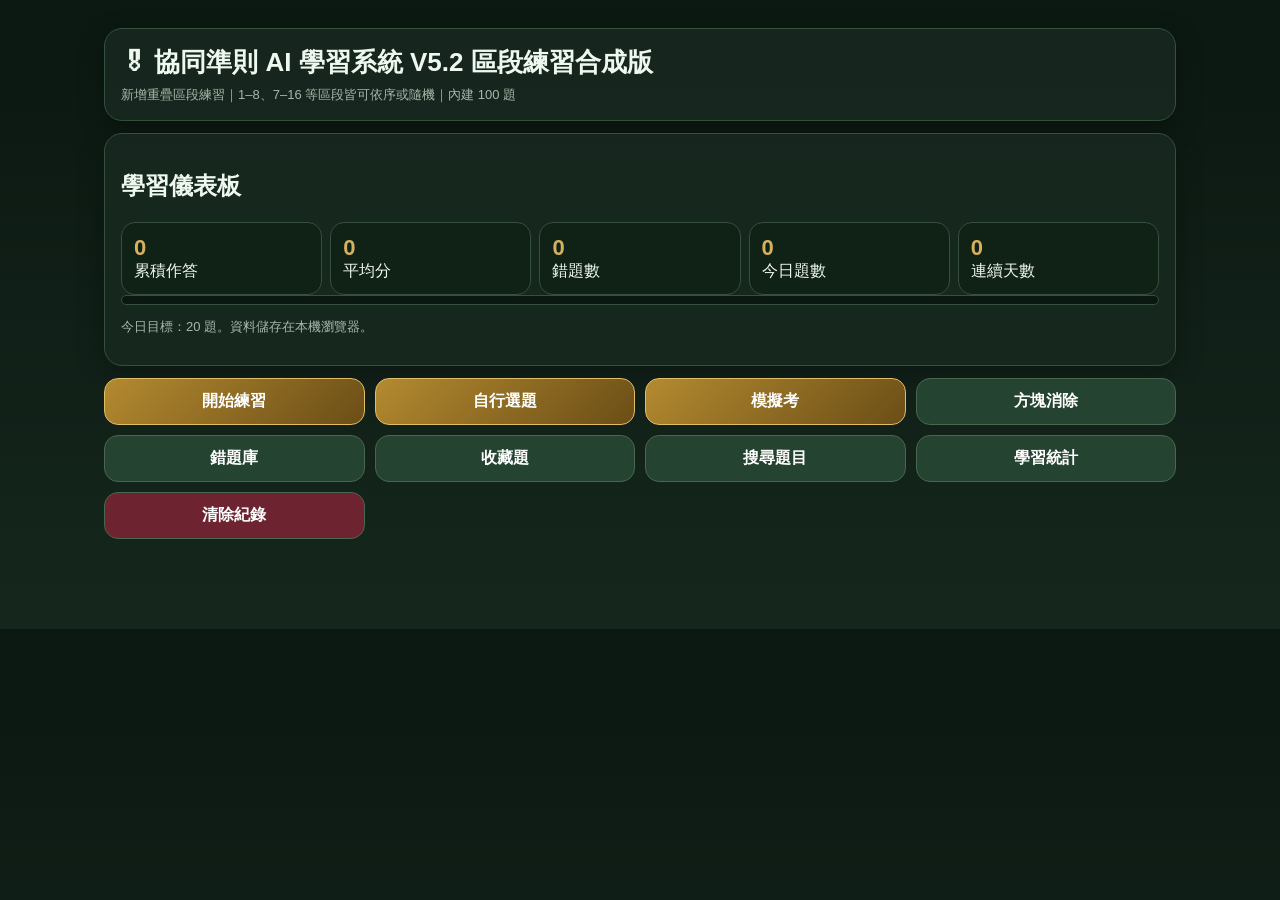
==== index.html @ fc4acc82 "Add files via upload" ====
<!doctype html>
<html lang="zh-Hant">
<head>
<meta charset="utf-8">
<meta name="viewport" content="width=device-width,initial-scale=1,viewport-fit=cover">
<meta name="theme-color" content="#17281f">
<link rel="manifest" href="manifest.json">
<title>協同準則 AI 學習系統 V5.2 區段練習合成版</title>
<style>
:root{--bg:#0f1b15;--card:#17281f;--text:#eef8ef;--muted:#a7b8aa;--gold:#d5b15f;--green:#4ade80;--red:#fb7185;--yellow:#fde68a;--blue:#93c5fd;--line:#35503d}
*{box-sizing:border-box}body{margin:0;font-family:-apple-system,BlinkMacSystemFont,"Microsoft JhengHei","Noto Sans TC",sans-serif;background:linear-gradient(180deg,#0b1711,#15271d);color:var(--text)}button,input,textarea{font:inherit}.wrap{max-width:1100px;margin:auto;padding:16px 14px 90px}.hero,.card{background:rgba(23,40,31,.94);border:1px solid var(--line);border-radius:18px;padding:16px;margin:12px 0;box-shadow:0 10px 28px #0004}h1{margin:0 0 6px;font-size:26px}.sub,.small{color:var(--muted);font-size:13px}.grid{display:grid;grid-template-columns:repeat(2,minmax(0,1fr));gap:10px}@media(min-width:760px){.grid{grid-template-columns:repeat(4,1fr)}}.btn{border:1px solid #49664e;background:#254331;color:#fff;border-radius:14px;padding:12px 10px;font-weight:700}.btn.primary{background:linear-gradient(135deg,#b48a30,#6b4e17);border-color:#e0bd67}.btn.danger{background:#6d2430}.btn.ghost{background:#13251b}.row{display:flex;gap:8px;flex-wrap:wrap;align-items:center}.pill{display:inline-flex;border:1px solid var(--line);border-radius:999px;padding:6px 10px;background:#102116;font-size:13px}textarea{width:100%;min-height:120px;border-radius:16px;border:1px solid #45634b;background:#0c1912;color:#fff;padding:12px;margin:10px 0}.qtitle{font-size:20px;line-height:1.55;font-weight:800}.answerBox,.diffBox{line-height:1.9;background:#0c1912;border:1px solid #304b36;border-radius:16px;padding:12px;white-space:pre-wrap;word-break:break-word}mark{border-radius:5px;padding:1px 2px;margin:0 1px}.ok{color:var(--green);background:#12331f}.miss{color:#553f00;background:#fff1a8}.extra{color:#10233f;background:#bfdbfe}.hidden{display:none!important}.stat{display:grid;grid-template-columns:repeat(2,1fr);gap:8px}@media(min-width:700px){.stat{grid-template-columns:repeat(5,1fr)}}.stat div{background:#102116;border:1px solid var(--line);border-radius:14px;padding:12px}.stat b{display:block;font-size:22px;color:var(--gold)}.listItem{border:1px solid var(--line);border-radius:14px;padding:12px;margin:8px 0;background:#102116}.practiceGroup{border:1px solid var(--line);border-radius:16px;padding:12px;margin:10px 0;background:#102116}.practiceGroup h3{margin:0 0 10px;color:var(--gold)}.rangeRow{display:grid;grid-template-columns:minmax(90px,1fr) 1fr 1fr;gap:8px;align-items:center;margin:7px 0}.rangeName{font-weight:800}.rangeBtn{padding:9px 7px}.practiceTop{display:flex;gap:8px;flex-wrap:wrap;margin-bottom:10px}@media(max-width:520px){.rangeRow{grid-template-columns:1fr 1fr}.rangeName{grid-column:1/-1}}.selectTools{position:sticky;top:0;z-index:5;background:#17281f;border:1px solid var(--line);border-radius:14px;padding:10px;margin-bottom:10px}.selectList{max-height:58vh;overflow:auto;padding-right:3px}.selectItem{display:flex;gap:10px;align-items:flex-start;border:1px solid var(--line);border-radius:12px;padding:10px;margin:7px 0;background:#102116}.selectItem input{width:21px;height:21px;margin-top:2px;flex:none}.selectItem label{line-height:1.45;flex:1}.subjectCount{color:var(--gold);font-weight:700}.progress{height:10px;background:#0b1711;border-radius:999px;overflow:hidden;border:1px solid var(--line)}.bar{height:100%;background:linear-gradient(90deg,#d5b15f,#4ade80);width:0%}.board{display:grid;grid-template-columns:repeat(8,1fr);gap:4px;max-width:420px;margin:12px auto;background:#07110c;padding:8px;border-radius:16px;border:1px solid var(--line)}.cell{aspect-ratio:1;border-radius:6px;background:#203629;border:1px solid #2d4a36}.cell.fill{background:linear-gradient(135deg,#d5b15f,#6fa66a)}.pieces{display:flex;gap:10px;justify-content:center;flex-wrap:wrap}.piece{border:2px solid var(--line);border-radius:14px;padding:8px;background:#102116}.piece.sel{border-color:#f3c866;box-shadow:0 0 0 3px #f3c86633}.mini{display:grid;gap:3px}.miniCell{width:18px;height:18px;border-radius:4px;background:#d5b15f}.miniEmpty{width:18px;height:18px}
</style>
</head>
<body>
<div class="wrap">
<div class="hero"><h1>🎖 協同準則 AI 學習系統 V5.2 區段練習合成版</h1><div class="sub">新增重疊區段練習｜1–8、7–16 等區段皆可依序或隨機｜內建 100 題</div></div>
<section id="home">
<div class="card"><h2>學習儀表板</h2><div class="stat" id="stats"></div><div class="progress"><div class="bar" id="todayBar"></div></div><p class="small">今日目標：20 題。資料儲存在本機瀏覽器。</p></div>
<div class="grid"><button class="btn primary" onclick="showPracticeMenu()">開始練習</button><button class="btn primary" onclick="showCustomSelect()">自行選題</button><button class="btn primary" onclick="showExamMenu()">模擬考</button><button class="btn" onclick="startGame()">方塊消除</button><button class="btn" onclick="showMistakes()">錯題庫</button><button class="btn" onclick="showFavorites()">收藏題</button><button class="btn" onclick="showSearch()">搜尋題目</button><button class="btn" onclick="showStatsPage()">學習統計</button><button class="btn danger" onclick="resetData()">清除紀錄</button></div>
</section>
<section id="menu" class="hidden card"></section>
<section id="quiz" class="hidden card"><div class="row"><span class="pill" id="modeLabel"></span><span class="pill" id="countLabel"></span><span class="pill" id="scoreLabel"></span></div><h2 class="qtitle" id="questionText"></h2><div class="small" id="sourceText"></div><textarea id="userAnswer" placeholder="請輸入答案，按提交批改。"></textarea><div class="row"><button class="btn primary" onclick="gradeCurrent()">提交批改</button><button class="btn" onclick="showAnswer()">顯示答案</button><button class="btn" onclick="toggleFav()">⭐ 收藏</button><button class="btn" onclick="prevQ()">上一題</button><button class="btn" onclick="nextQ()">下一題</button><button class="btn ghost" onclick="backHome()">回首頁</button></div><div id="gradeResult" class="card hidden"></div><h3>標準答案</h3><div id="answerText" class="answerBox hidden"></div></section>
<section id="reportSec" class="hidden card"></section><section id="listSec" class="hidden card"></section>
<section id="game" class="hidden card"><h2>🎮 方塊消除任務</h2><div class="row"><span class="pill">分數：<b id="gameScore">0</b></span><span class="pill">Combo：<b id="combo">0</b></span><span class="pill">剩餘方塊：<b id="pieceCount">0</b></span></div><div id="board" class="board"></div><h3>目前方塊</h3><div id="pieces" class="pieces"></div><div class="row"><button class="btn" onclick="gameNeedQuestion()">回答題目取得方塊</button><button class="btn ghost" onclick="backHome()">回首頁</button></div><div id="gameQuestion" class="card hidden"><h3 id="gq"></h3><textarea id="ga" placeholder="回答後依分數取得 1～3 個方塊"></textarea><button class="btn" onclick="refreshGameQuestion()">🔄 換題</button><button class="btn primary" onclick="submitGameAnswer()">提交取得方塊</button><div id="gr"></div></div></section>
</div>
<script>
const QUESTIONS = [{"id": 1, "cat": "陸綱", "num": 1, "q": "現代戰場用兵，應置重點於何處?", "a": "戰場用兵，應置重點於打擊敵指管系統，破壞聯合作戰關鍵結構，摧毀敵作戰重心，繼以殲滅敵人有生力量。", "src": "陸軍作戰要綱(115年)(115年)，第一篇第一章第101004條P 1-1-1"}, {"id": 2, "cat": "陸綱", "num": 2, "q": "戰爭型態發展為何?", "a": "戰爭已朝非接觸、非對稱、非線性型態發展，主要體現在 「多領域作戰」、「混合式作戰」等多樣化戰爭型態模式。", "src": "陸軍作戰要綱(115年)(115年)，第一篇第一章第101005條P 1-1-1"}, {"id": 3, "cat": "陸綱", "num": 3, "q": "聯合作戰之意義", "a": "統合運用兩個（含）以上不同軍種或不同領域之作戰單位陸上、水面（下）、空中、電磁、網路、太空等在明確的指揮管制關係下，執行共同任務，為達成同一作戰目的，所遂行之作戰，不論其階層與指揮關係如何，均謂之聯合作戰。", "src": "陸軍作戰要綱(115年)(115年)，第一篇第三章第103001條P 1-3-10"}, {"id": 4, "cat": "陸綱", "num": 4, "q": "兵種協同作戰成功基礎", "a": "統一指揮、充分協調與合作、即時有效指揮管制，為遂行協 同作戰成功的基礎與必備條件。", "src": "陸軍作戰要綱(115年)(115年)，第一篇第三章第103042條P 1-3-19"}, {"id": 5, "cat": "陸綱", "num": 5, "q": "勤務支援一般原則為何?", "a": "1、後勤為先。 2、先期整備。 3、運輸安全。 4、決心須以勤務能力為基礎。", "src": "陸軍作戰要綱(115年)(115年)，第一篇第四章第104004條P 1-4-20"}, {"id": 6, "cat": "陸綱", "num": 6, "q": "政治作戰特性為何?", "a": "1、以人為中心。 2、以智慧取勝。 3、無時空限制。 4、重視戰場經營。", "src": "陸軍作戰要綱(115年)(115年)，第一篇第六章第106002條P 1-6-44"}, {"id": 7, "cat": "陸綱", "num": 7, "q": "軍事動員區分為何?", "a": "1、軍隊動員。 2、軍需工業動員。", "src": "陸軍作戰要綱(115年)(115年)，第一篇第七章第107006條P 1-7-50"}, {"id": 8, "cat": "陸綱", "num": 8, "q": "計畫動員種類有哪些?", "a": "1、部隊動員。 2、輔助軍事勤務人力動員。", "src": "陸軍作戰要綱(115年)(115年)，第一篇第七章第107007條P 1-7-50"}, {"id": 9, "cat": "陸綱", "num": 9, "q": "防衛編組意義為何?", "a": "旨在因應防衛作戰需要，分別賦予作戰任務及責任地區，以 統合地區內各部隊戰力，達成作戰目的。", "src": "陸軍作戰要綱(115年)(115年)，第二篇第三章第203015條P 2-3-60"}, {"id": 10, "cat": "陸綱", "num": 10, "q": "指揮之意義為何?", "a": "依法授予某個人以掌握與運用軍隊之職責，該個人將其意志變成所屬部隊之行動。", "src": "陸軍作戰要綱(115年)，第二篇第四章第204001條P 2-4-63"}, {"id": 11, "cat": "陸綱", "num": 11, "q": "指揮關係之區分?", "a": "1、建制。 2、編配。 3、配屬。 4、作戰管制。", "src": "陸軍作戰要綱(115年)，第二篇第四章第204003條P 2-4-63"}, {"id": 12, "cat": "陸綱", "num": 12, "q": "指揮所之區分為?", "a": "1、主指揮所。 2、後方指揮所。 3、機動指揮所。 4、預備指揮所。", "src": "陸軍作戰要綱(115年)，第二篇第四章第204006條P 2-4-64"}, {"id": 13, "cat": "陸綱", "num": 13, "q": "指揮所位置選定考量因素為何?", "a": "1、便於指揮掌握，並適應戰況之推移。 2、與上下級及友軍連絡容易。 3、進出、變換容易，且有足夠之疏散空間。 4、有利於警戒、隱（掩）蔽、防空及化生放核防護措施。 5、各種通信、資訊設施建立容易。", "src": "陸軍作戰要綱(115年)，第二篇第四章第204007條P 2-4-64"}, {"id": 14, "cat": "陸綱", "num": 14, "q": "指揮掌握之必要手段?", "a": "1、命令。 2、通報。 3、報告。", "src": "陸軍作戰要綱(115年)，第二篇第四章第204009條P 2-4-65"}, {"id": 15, "cat": "陸綱", "num": 15, "q": "何謂決心?", "a": "乃由指揮官與參謀依狀況判斷而產生之結論，須由指揮官親自為之，為發展作戰構想之基礎，各級幹部應以堅強之意志貫徹。", "src": "陸軍作戰要綱(115年)，第二篇第四章第204020條P 2-4-67"}, {"id": 16, "cat": "陸綱", "num": 16, "q": "部隊掌握之基礎為何?", "a": "1、統一戰術思想。 2、示以明確作戰構想。 3、賦予明確任務與作戰企圖。 4、周密靈活通資連絡。 5、下級指揮官適切之獨斷專行。", "src": "陸軍作戰要綱(115年)，第二篇第四章第204028條P 2-4-69"}, {"id": 17, "cat": "陸綱", "num": 17, "q": "影響戰局之手段為何?", "a": "1、適時將火力重點指向所望地區。 2、適切使用預備隊。 3、彈性調整部署。 4、靈活轉移兵力，促進作戰進展。", "src": "陸軍作戰要綱(115年)，第二篇第四章第204036條P 2-4-70"}, {"id": 18, "cat": "陸綱", "num": 18, "q": "聯合作戰管制之範圍為何?", "a": "1、戰術行動。 2、火力運用。 3、後勤支援。 4、政治作戰。 5、其他足以危害安全之非軍事行動。", "src": "陸軍作戰要綱(115年)，第二篇第五章第205006條P 2-5-71"}, {"id": 19, "cat": "陸綱", "num": 19, "q": "聯合作戰管制方式為何?", "a": "1、計畫管制。 2、臨機管制。", "src": "陸軍作戰要綱(115年)，第二篇第五章第205008條P 2-5-72"}, {"id": 20, "cat": "陸綱", "num": 20, "q": "聯合作戰管制指導為何?", "a": "1、確保聯合作戰各部隊作戰計畫、戰術行動及火力運用等，在時空因素上能配合一致、不相牴觸。 2、明確律定部隊行動時間管制表，並督導確實 執行。 3、訂定適切之辨別、辨識規定及相互間之通報管道。 4、互派連絡官。", "src": "陸軍作戰要綱(115年)，第二篇第五章第205009條P 2-5-72"}, {"id": 21, "cat": "陸綱", "num": 21, "q": "空地作戰管制一般原則為何?", "a": "1、區分主從、分層負責。 2、周密協調、確實管制。", "src": "陸軍作戰要綱(115年)，第二篇第五章第205015條P 2-5-73"}, {"id": 22, "cat": "陸綱", "num": 22, "q": "何謂交戰規則?", "a": "交戰規則係於承平、作戰期間之法律規範，用以提供各級指揮官管理軍事行動上之運用，並藉各式任務使全體軍官、士、兵理解交戰規則概念，在共通性理解基礎上，擬定作戰計畫，執行軍事行動，俾確立部隊使用武力之合法性與正當性。", "src": "陸軍作戰要綱(115年)，第二篇第五章205004條P 2-5-71"}, {"id": 23, "cat": "陸綱", "num": 23, "q": "地面火力管制安全措施?", "a": "禁射線、火力支援協調線、自由射擊區、限制射擊線、火力協調區、禁射區、協調射擊線。", "src": "陸軍作戰要綱(115年)，第二篇第五章第205033條P 2-5-78"}, {"id": 24, "cat": "陸綱", "num": 24, "q": "地面作戰管制方式為何?", "a": "1、計畫管制。 2、臨機管制。 3、協調後管制。", "src": "陸軍作戰要綱(115年)，第二篇第五章第205031條P 2-5-78"}, {"id": 25, "cat": "陸綱", "num": 25, "q": "何謂臨機管制?", "a": "對新發現徵候，足以影響戰局或危害部隊安全者，應即修（增）訂計畫，並實施必要管制。", "src": "陸軍作戰要綱(115年)，第二篇第五章第205031條P 2-5-78"}, {"id": 26, "cat": "陸綱", "num": 26, "q": "何謂計畫管制", "a": "依據作戰計畫中各階段行動，對所管制部隊兵力之運用、時間因素配合及所望戰果，實施嚴密管制。", "src": "陸軍作戰要綱(115年)，第二篇第五章第205031條P 2-5-78"}, {"id": 27, "cat": "陸綱", "num": 27, "q": "空域管制安全措施為何?", "a": "1、限制射擊空域。 2、限航區。 3、空中安全走廊。", "src": "陸軍作戰要綱(115年)，第二篇第五章第205034條P 2-5-79"}, {"id": 28, "cat": "陸綱", "num": 28, "q": "掌握主動之具體作為為何?", "a": "1、迅確的情報。 2、適切的判斷。 3、優勢的作為。 4、全程作戰構想之儘早確立及謀略 5、欺敵之配合。", "src": "陸軍作戰要綱(115年)，第三篇第四章第304004條P 3-4-104"}, {"id": 29, "cat": "陸綱", "num": 29, "q": "逐次抵抗意義與目的為何?", "a": "逐次抵抗係沿敵軍進攻路線，利用充分之縱深地區、地形， 構成數帶陣地或據點，交互實施抵抗與轉進之作戰。其目的主在避免決戰，儘量保存戰力，以空間換取時間，消耗與遲滯敵軍，並藉連續不斷有限目標攻擊、伏擊與襲擊，予敵最大損害。", "src": "陸軍作戰要綱(115年)，第三篇第四章第304028條P 3-4-112"}, {"id": 30, "cat": "陸綱", "num": 30, "q": "逐次抵抗方式區分為何?", "a": "逐次抵抗方式區分數帶陣地逐次抵抗、大縱深多據點逐次抵抗等兩種。數帶陣地逐次抵抗又區分連續陣地、交替陣地逐次抵抗兩種。", "src": "陸軍作戰要綱(115年)，第三篇第四章第304028條P 3-4-112"}, {"id": 31, "cat": "陸綱", "num": 31, "q": "防衛作戰特性為何?", "a": "1、獨立性 2、被動性 3、總體性 4、後發性 5、遲滯性 6、不對稱性", "src": "陸軍作戰要綱(115年)，第四篇第一章第401003條P 4-1-126"}, {"id": 32, "cat": "陸綱", "num": 32, "q": "地面防衛作戰成功條件為何?", "a": "1、周密整備。 2、全民防衛。 3、戰力防護。 4、灘岸及要域火殲。 5、連續作戰。", "src": "陸軍作戰要綱(115年)，第四篇第一章第401008條P 4-1-128"}, {"id": 33, "cat": "陸綱", "num": 33, "q": "聯合國土防衛作戰基本概念為何?", "a": "1、獨立守備。 2、分區削弱。 3、灘岸及要域火殲。 4、縱深防禦。", "src": "陸軍作戰要綱(115年)，第四篇第六章第402002條P 4-2-130"}, {"id": 34, "cat": "陸綱", "num": 34, "q": "地面防衛作戰核心概念為何?", "a": "持久作戰。", "src": "陸軍作戰要綱(115年)，第四篇第六章第402002條P 4-2-130"}, {"id": 35, "cat": "陸綱", "num": 35, "q": "戰備整備之目的?", "a": "目的在堅實戰備，奠定防衛作戰成功之基礎，並能肆應不預期之狀況。", "src": "陸軍作戰要綱(115年)，第四篇第三章第403001條P 4-3-138"}, {"id": 36, "cat": "陸綱", "num": 36, "q": "防衛作戰計畫區分為何?", "a": "戰備整備計畫、應變制變計畫、動員計畫、應急（聯合）作戰計畫及全面（聯合）作戰計畫。", "src": "陸軍作戰要綱(115年)，第四篇第三章第403004條P 4-3-139"}, {"id": 37, "cat": "陸綱", "num": 37, "q": "作戰計畫之策訂考慮因素為何?", "a": "作戰計畫之策定係依據上一級任務及構想（指導）所策定， 應考慮任務、敵情、地形與天氣、我軍狀況及民情等因素。", "src": "陸軍作戰要綱(115年)，第四篇第三章第403006條P 4-3-140"}, {"id": 38, "cat": "陸綱", "num": 38, "q": "作戰計畫修訂時機為何?", "a": "1、依既定期程修訂。 2、作戰型態、戰術、戰法改變時。 3、軍隊組織編裝調整或武器裝備更新時。 4、敵情、地形、地物產生變化時。 5、計畫經演練發現缺失時。", "src": "陸軍作戰要綱(115年)，第四篇第三章第403009條P 4-3-140"}, {"id": 39, "cat": "陸綱", "num": 39, "q": "動員編實一般指導為何?", "a": "1、擬訂動員計畫，增強整體與持續戰力。 2、建立軍（民）專業技術人員名冊，因應未來作戰需求。 3、力求動員地與任務一致。 4、主動聯繫、確實核對，落實「編、管、訓、用」合一。 5、力求動員結合編制專長，以適材適用。", "src": "陸軍作戰要綱(115年)，第四篇第一章第403020條P 4-3-143"}, {"id": 40, "cat": "陸綱", "num": 40, "q": "留置作戰之目的為何?", "a": "其目的在牽制、分散與遲滯敵軍行動，癱瘓其指揮、交通與後勤體系，削弱士氣與作戰節奏，策應我主力逆襲與規復行動。", "src": "陸軍作戰要綱(115年)，第四篇第五章405019條P 4-5-194"}, {"id": 41, "cat": "指參", "num": 1, "q": "何謂指揮關係?", "a": "指揮官基於權責，對被指揮者所產生之責任關係，謂之指揮關係。", "src": "陸軍指揮參謀組織與作業教範、第一章第01015條、P1-6頁"}, {"id": 42, "cat": "指參", "num": 2, "q": "何謂支援關係?", "a": "支援關係明示支援與被支援部隊（單位）間之關係與責任。", "src": "陸軍指揮參謀組織與作業教範、第一章第01016條、P1-6頁"}, {"id": 43, "cat": "指參", "num": 3, "q": "簡報分類為何?", "a": "1、任務簡報（含反向簡報、確認簡報）。 2、戰場簡報(演習簡報)。 3、業務簡報(含資料簡報)。 4、參謀簡報。", "src": "陸軍指揮參謀組織與作業教範、第四章第04016條、P4-77頁"}, {"id": 44, "cat": "指參", "num": 4, "q": "戰場簡報（演習簡報）內容為何?", "a": "1、單位、級職、姓名。 2、方向、地形及位置介紹。 3、本單位任務及作戰構想。 4、敵、我軍作戰經過概要。 5、當前狀況及決心、處置。 6、建議事項。", "src": "陸軍指揮參謀組織與作業教範、第四章第 04018條、P4-79頁"}, {"id": 45, "cat": "指參", "num": 5, "q": "狀況判斷之意義與目的?", "a": "狀況判斷為合理之思維程序，乃針對當前狀況及可能發展，綜合考量各有關因素，作有系統之分析，其目的在選定最佳之行動方案", "src": "陸軍指揮參謀組織與作業教範、第五章第 05001條、P5-119頁"}, {"id": 46, "cat": "指參", "num": 6, "q": "持續判斷須包含事項為何？", "a": "1、事實。 2、假定事項。 3、我（友）軍狀況。 4、敵軍活動與能力。 5、民事考量事項。 6、結論與建議。", "src": "陸軍指揮參謀組織與作業教範、第五章第05007條、P5-120頁"}, {"id": 47, "cat": "指參", "num": 7, "q": "敵可能行動列舉時應包括哪些？", "a": "1、何時(開始行動時間)。 2、何地(採取行動之地區)。 3、何事(作戰或戰鬥方式與重點指向)。 4、如何(採取行動之兵力大小)。", "src": "陸軍指揮參謀組織與作業教範、第五章第05015條、P5-146頁"}, {"id": 48, "cat": "指參", "num": 8, "q": "各別命令、任務式命令為何？", "a": "1、各別命令，乃單獨指示下級執行某一行動之命令。 2、任務式命令，乃將所應完成之任務，單獨下達於受命者。", "src": "陸軍指揮參謀組織與作業教範、第六章第05051條、P5-246頁"}, {"id": 49, "cat": "指參", "num": 9, "q": "指參作業程序之階段劃分？", "a": "區分為「計畫作為」、「準備」與「執行」等三個階段。", "src": "陸軍指揮參謀組織與作業教範、第六章第06003條、P6-249頁"}, {"id": 50, "cat": "指參", "num": 10, "q": "指揮程序之內容?", "a": "1、任務分析及初步作戰概念。 2、參謀作業指導。 3、狀況判斷。 4、決心及作戰構想。 5、計畫與命令。 6、督導實施。", "src": "陸軍指揮參謀組織與作業教範、第六章第06009條、P6-255頁"}, {"id": 51, "cat": "指參", "num": 11, "q": "軍事決策程序之步驟為何？", "a": "1、受領任務。 2、任務分析。 3、研擬行動方案。 4、分析行動方案。 5、比較行動方案。 6、核准行動方案。 7、頒布計畫(命令)。", "src": "陸軍指揮參謀組織與作業教範、第六章第06023條、P6-265頁"}, {"id": 52, "cat": "指參", "num": 12, "q": "軍事決策程序之重要作為之機制？", "a": "1、召開作戰會議（簡報）。 2、指揮官對參謀實施作業指導。 3、下達預備命令。", "src": "陸軍指揮參謀組織與作業教範、第六章第06029條、P6-270頁"}, {"id": 53, "cat": "指參", "num": 13, "q": "預備命令(第一次)之內容應包括哪些事項?", "a": "1、當前狀況與任務。 2、作戰方式及作戰地區範圍。 3、初步時間管制。 4、部隊先期運動及偵搜指導。 5、重要作戰準備事項與要求標準。 6、其他重要準備事項。", "src": "陸軍指揮參謀組織與作業教範、第六章第06031條、P6-271頁"}, {"id": 54, "cat": "指參", "num": 14, "q": "指揮官初步參謀作業指導之內容為何?", "a": "1、任務說明。 2、初步指揮官作戰企圖與作戰概念宣達。 3、上級指揮官企圖之特別指示。 4、完成任務所應先期準備事項。 5、各參狀況判斷指導（含戰場情報準備作業）。 6、律定召開作戰會議之時間、地點。 7、其他事項。", "src": "陸軍指揮參謀組織與作業教範、第六章第 06032條、P6-272頁"}, {"id": 55, "cat": "指參", "num": 15, "q": "受領任務後之作業步驟？", "a": "1、將狀況與任務，通知各參謀與作業人員。 2、參謀持續資料蒐整。 3、參謀完成資訊更新。 4、指揮官行初步參謀作業指導。 5、研擬預備命令。", "src": "陸軍指揮參謀組織與作業教範、第六章第06034條、P6-274頁"}, {"id": 56, "cat": "指參", "num": 16, "q": "任務分析之意義為何?", "a": "「任務分析」乃指揮官藉參謀之協助，對上級賦予之任務，實施深入理解之過程。", "src": "陸軍指揮參謀組織與作業教範、第六章第06042條、P6-283頁"}, {"id": 57, "cat": "指參", "num": 17, "q": "任務分析後產生之作業成果主要包含哪些？", "a": "1、戰場情報準備作業成果。 2、各部隊之作戰能力與限制因素。 3、風險評估事項。 4、核定本部任務。 5、指揮官初步作戰企圖與參謀作業指導。 6、預備命令。 7、行動方案評估要項。", "src": "陸軍指揮參謀組織與作業教範、第六章第06043條、P6-283頁"}, {"id": 58, "cat": "指參", "num": 18, "q": "任務分析後之戰場情報準備作業成果為何?", "a": "1、修正後混合障礙透明圖（地形對敵我作戰行動影響分析表）。 2、天候對敵我作戰行動影響分析表。 3、敵可能行動圖解及戰術運用分析表 4、徵候圖解及徵候分析表。 5、情報判斷結論部分。", "src": "陸軍指揮參謀組織與作業教範、第六章第06043條、P6-283頁"}, {"id": 59, "cat": "指參", "num": 19, "q": "何謂特定行動？", "a": "由上級賦予、指派交由本單位執行之任務者，皆為「特定行動」。", "src": "陸軍指揮參謀組織與作業教範、第六章第06048條、P6-288頁"}, {"id": 60, "cat": "指參", "num": 20, "q": "何謂關鍵行動？", "a": "綜合分析特定行動與推斷行動之必然性、重要性、時序性與限制因素等後，即可歸納得出攸關本次作戰成敗之「關鍵行動」。", "src": "陸軍指揮參謀組織與作業教範、第六章第06048條、P6-289頁"}, {"id": 61, "cat": "指參", "num": 21, "q": "風險種類區分？", "a": "1、戰術風險。 2、意外風險。", "src": "陸軍指揮參謀組織與作業教範、第六章第06052條、P6-295頁"}, {"id": 62, "cat": "指參", "num": 22, "q": "指揮官重要情報需求中有關我軍及鄰接友軍狀況資訊稱為?", "a": "友(我)軍情報事項（FFIR） 。", "src": "陸軍指揮參謀組織與作業教範、第六章第06053條、P6-297頁"}, {"id": 63, "cat": "指參", "num": 23, "q": "保密事項、優先情報需求及友（我）軍情報事項通常敘述於計畫（命令）之何處？", "a": "作戰計畫（命令）第三段「執行」之「協調指示事項」 內。", "src": "陸軍指揮參謀組織與作業教範、第六章第06053條、P6-298頁"}, {"id": 64, "cat": "指參", "num": 24, "q": "實施任務分析簡報後指揮官需完成哪些事項，以利後續作業？", "a": "1、核准「本部任務」。 2、宣示其初步「指揮官作戰企圖」與研擬行動方案評估要項之指導。 3、宣達後續之「參謀作業指導」。", "src": "陸軍指揮參謀組織與作業教範、第六章第06057條、P6-301頁"}, {"id": 65, "cat": "指參", "num": 25, "q": "指揮官擬定作戰企圖內心思維為何?", "a": "1、上級指揮官作戰企圖。 2、本部行動與全般作戰關係。 3、為圓滿達成任務所應獲取之戰果。 4、多重目標與多重任務之主從。 5、為達成任務之必要手段。", "src": "陸軍指揮參謀組織與作業教範、第六章第06059條、P6-305頁"}, {"id": 66, "cat": "指參", "num": 26, "q": "行動方案應具備之特性為何？", "a": "1、一致性。 2、可行性。 3、可接受性。 4、獨特性。 5、完整性。", "src": "陸軍指揮參謀組織與作業教範、第六章第06065條、P6-318頁"}, {"id": 67, "cat": "指參", "num": 27, "q": "研擬行動方案之步驟為何？", "a": "1、分析敵、我相對戰力。 2、研擬各種行動方案選項。 3、初步規劃各行動方案所需兵力及部署。 4、研擬各行動方案作戰構想。 5、律定各行動方案任務編組。 6、完成各行動方案文字敘述及圖解。", "src": "陸軍指揮參謀組織與作業教範、第六章第06066條、P6-319頁"}, {"id": 68, "cat": "指參", "num": 28, "q": "分析行動方案之意義為何？", "a": "藉由「分析行動方案」可檢視出我軍至當行動與最佳兵力 編組，方能以最低損耗，獲致最大戰果，達成任務，並對爾後戰局開創有利態勢。", "src": "陸軍指揮參謀組織與作業教範、第六章第06078條、P6-339頁"}, {"id": 69, "cat": "指參", "num": 29, "q": "決心點為何？", "a": "係指在作戰任務執行中，需要下達處置作為有關之「重 大事件」與兵、火力調整或危機及契機其所在「地點」，亦係指揮官或參謀預期必須下達決心之時、空 （時機）點。", "src": "陸軍指揮參謀組織與作業教範、第六章第06086條、P6-345頁"}, {"id": 70, "cat": "指參", "num": 30, "q": "分析行動方案推演中，參謀必須針對每項敵可能行動列舉何事項?", "a": "1、重大事件 2、決心點", "src": "陸軍指揮參謀組織與作業教範、第六章第06086條、P6-346頁"}, {"id": 71, "cat": "指參", "num": 31, "q": "決心點可依據何預判?", "a": "可依據作戰「經驗」與「效程」先行預判，然後再於推演時驗證，以判定下達決心之時間與地點。", "src": "陸軍指揮參謀組織與作業教範、第六章第06086條、P6-346頁"}, {"id": 72, "cat": "指參", "num": 32, "q": "評估要項為何？", "a": "係指在推演過程中，用以衡量行動方案作戰效能之項目，而該等要項將可能影響敵、我雙方作戰成敗之關鍵。", "src": "陸軍指揮參謀組織與作業教範、第六章第06087條、P6-346頁"}, {"id": 73, "cat": "指參", "num": 33, "q": "分析行動方案推演模式為何?", "a": "1、帶狀法。 2、區塊法。 3、條狀法。", "src": "陸軍指揮參謀組織與作業教範、第六章第06088條、P6-347頁"}, {"id": 74, "cat": "指參", "num": 34, "q": "分析行動方案推演之過程運作為何?", "a": "乃遵循「行動」－「反應」－「反制」之循環而運作。", "src": "陸軍指揮參謀組織與作業教範、第六章第06091條、P6-356頁"}, {"id": 75, "cat": "指參", "num": 35, "q": "分析行動方案推演成果為何?", "a": "1、決心支援圖解 2、協同計畫管制表 3、決心支援表", "src": "陸軍指揮參謀組織與作業教範、第六章第06092條、P6-361頁"}, {"id": 76, "cat": "指參", "num": 36, "q": "決心簡報時使用何向指揮官實施簡報?", "a": "1、決心支援圖解（含決心支援表） 2、協同計畫管制表 3、行動方案比較表", "src": "陸軍指揮參謀組織與作業教範、第六章第06105條、P6-374頁"}, {"id": 77, "cat": "指參", "num": 37, "q": "預演的形式概分為何?", "a": "1、全裝預演。 2、減裝預演。 3、沙盤推演。 4、圖上推演。 5、無線電預演。 6、電腦兵棋推演。", "src": "陸軍指揮參謀組織與作業教範、第六章第06137條、P6-397頁"}, {"id": 78, "cat": "指參", "num": 38, "q": "督導實施之目的為何？", "a": "準備階段督導之目的在確保下級貫徹指揮官意志，促進所屬相互合作，並瞭解其工作進度，同時就所見單位現況與問題，適時建議指揮官調整必要之資源，並在執行階段前隨時掌握狀況變化。", "src": "陸軍指揮參謀組織與作業教範、第六章第06150條、P6-402頁"}, {"id": 79, "cat": "指參", "num": 39, "q": "快速決策與同步程序（RDSP）作業步驟為何？", "a": "1、瞭解當前狀況與預期之差異。 2、決定採取何種決心類型與行動。 3、修訂行動方案。 4、確認行動方案與下達作戰指導。 5、頒布作戰命令。", "src": "陸軍指揮參謀組織與作業教範、第六章第06164條、P6-409頁"}, {"id": 80, "cat": "指參", "num": 40, "q": "時間受限下指參作業程序節省時間之具體作為？", "a": "1、以既有計畫為基礎。 2、增加指揮官親自參與程度。 3、指揮官下達更明確之參謀作業指導。 4、指揮官限制行動方案數量與兵棋推演次數。 5、強化同步計畫作為。 6、善用參謀作業指導。", "src": "陸軍指揮參謀組織與作業教範、第六章第06176條、P6-421頁"}, {"id": 81, "cat": "情報", "num": 1, "q": "戰場情報準備作業程序為何？", "a": "1、界定戰場空間。 2、分析作戰地區。 3、評估敵軍威脅。 4、研判敵可能行動。", "src": "陸軍戰場情報準備作業教範、01012條、P1-8頁"}, {"id": 82, "cat": "情報", "num": 2, "q": "何謂「作戰地區」？", "a": "作戰地區乃是使部隊在一個被指定範圍內，遂行上級所分 配之作戰行動；作戰地區幅員大小，須在上級指定區域範圍內，部隊指揮官依據所賦予之權責，指揮所屬部隊（含配屬及作戰管制），統一運用整合戰力，對抗敵軍，爭取勝利，達成任務。", "src": "陸軍戰場情報準備作業教範、02009條、P2-36頁"}, {"id": 83, "cat": "情報", "num": 3, "q": "何謂「利害地區」？", "a": "利害地區乃基於敵情偵蒐與情報預警，其範圍包括作戰地 區與其鄰接地區，並延伸至敵我兵（火）力可涵蓋之區域。", "src": "陸軍戰場情報準備作業教範、02011條、P2-40頁"}, {"id": 84, "cat": "情報", "num": 4, "q": "地形分析中，地形五大要素為何?", "a": "障礙、接近路線、觀測與射界、隱蔽與掩蔽、地形要點。", "src": "陸軍戰場情報準備作業教範、03010條、P3-60頁"}, {"id": 85, "cat": "情報", "num": 5, "q": "何謂障礙？", "a": "障礙乃指地面任何天然或人為之地形、地物，足以妨礙觀測、射擊、部隊運動者均屬之。", "src": "陸軍戰場情報準備作業教範、03012條、P3-61頁"}, {"id": 86, "cat": "情報", "num": 6, "q": "何謂地形要點？", "a": "地形要點即任一地點或地區其攻占或固守，對敵我雙方任一方，具有顯著利益者。地形要點對於任務的完成具有決定性的影響則稱之為關鍵地形。", "src": "陸軍戰場情報準備作業教範、03021條、P3-72頁"}, {"id": 87, "cat": "情報", "num": 7, "q": "何謂接近路線？", "a": "供某一適當大小與類型之部隊，以通達地形要點或目標之適切而便利的運動空間，稱為接近路線。", "src": "陸軍戰場情報準備作業教範、03014條、P3-66頁"}, {"id": 88, "cat": "情報", "num": 8, "q": "依何步驟分析接近路線？", "a": "1、組合各機動走廊為接近路線。 2、標繪接近路線。 3、評估接近路線。 4、賦予各接近路線編號。", "src": "陸軍戰場情報準備作業教範、03014條、P3-66頁"}, {"id": 89, "cat": "情報", "num": 9, "q": "何謂高價值目標？", "a": "高價值目標係指敵軍指揮官為達成任務所需之主要作戰部隊（單位）。", "src": "陸軍戰場情報準備作業教範、04016條、P4-102頁"}, {"id": 90, "cat": "情報", "num": 10, "q": "何謂高效益目標？", "a": "係我軍達成任務，應摧毀之主要戰力，敵軍失去此一目標後，可有利我軍任務之達成。", "src": "陸軍戰場情報準備作業教範、04018條、P4-104頁"}, {"id": 91, "cat": "聯兵營", "num": 1, "q": "聯合兵種營攻擊正面為何", "a": "營之攻擊正面主依第一線展開之連級部隊數量、偵蒐距離及支援火力所涵蓋的範圍來決定，通常概約為２,０００～６,０００公尺。", "src": "聯合兵種營作戰教範第三章第03017條P3-227"}, {"id": 92, "cat": "聯兵營", "num": 2, "q": "聯合兵種營防禦正面及縱深為何?", "a": "營防禦正面通常為２,０００～４,０００公尺，縱深為２,０００～３,０００公尺。", "src": "聯合兵種營作戰教範第三章第03116條P3-303"}, {"id": 93, "cat": "聯兵營", "num": 3, "q": "攻擊中 足以左右戰局之手段為何?", "a": "1、適時有效集中火力。 2、即時投入預備隊。 3、親臨第一線領導攻擊。", "src": "聯合兵種營作戰教範第三章第03030條P3-237~238"}, {"id": 94, "cat": "聯兵營", "num": 4, "q": "突穿攻擊區分那些階段?", "a": "1、造成突破口。 2、擴大突破口。 3、奪取最後目標。", "src": "聯合兵種營作戰教範第三章第03037條P3-240"}, {"id": 95, "cat": "聯兵營", "num": 5, "q": "包圍攻擊區分那些階段?", "a": "1、完成包圍圈。 2、壓縮包圍圈。 3、分割擊滅。", "src": "聯合兵種營作戰教範第三章第03042條P3-244~245"}, {"id": 96, "cat": "聯兵營", "num": 6, "q": "追擊階段區分為何?", "a": "1、戰場追擊。 2、縱隊追擊。", "src": "聯合兵種營作戰教範第三章第03053條P3-252"}, {"id": 97, "cat": "聯兵營", "num": 7, "q": "防禦意義與目的為何?", "a": "防禦係藉兵、火力與地形等之利用，拒止、消耗及摧破敵之攻擊，確保防禦地區、爭取時間或待增援部隊到達，以利全般與爾後之作戰。", "src": "聯合兵種營作戰教範第三章第03079條P3-272~273"}, {"id": 98, "cat": "聯兵營", "num": 8, "q": "防禦一般要領為何?", "a": "1、善用地形。 2、爭取主動。 3、形成重點。 4、縱深配置。 5、火力殲敵。", "src": "聯合兵種營作戰教範第三章第03083條P3-274~275"}, {"id": 99, "cat": "聯兵營", "num": 9, "q": "攻擊時重點指向為何", "a": "1、敵未預期之正面。 2、便於我戰力發揮，而不利於敵戰力發揮之處。 3、敵之側翼、配備間隙、部隊接合部。 4、敵素質低劣部隊。", "src": "聯合兵種營作戰教範第三章第03015條P3-226"}, {"id": 100, "cat": "聯兵營", "num": 10, "q": "陣地防禦意義與目的為何?", "a": "陣地防禦係以主力部署於主陣地帶，依火力及逆襲，殲滅敵於陣地前或陣地內，以確保防禦地區完整之防禦方式。", "src": "聯合兵種營作戰教範第三章第03110條P3-296"}];
const LS_KEY="quizapp_v5_fixed";
let state=loadState(),session={mode:"",pool:[],index:0,results:[],examPass:null,start:0},selectedPiece=null,game={board:Array(64).fill(0),pieces:[],score:0,combo:0,q:null};
function loadState(){const d={answered:0,totalScore:0,mistakes:[],fav:[],daily:{},history:[],streak:0,lastDay:""};try{return Object.assign(d,JSON.parse(localStorage.getItem(LS_KEY)||"{}"))}catch(e){return d}}
function saveState(){localStorage.setItem(LS_KEY,JSON.stringify(state));renderStats()}
function today(){return new Date().toISOString().slice(0,10)}
function updateDaily(){const t=today();if(!state.daily[t])state.daily[t]={answered:0,score:0};if(state.lastDay!==t){state.lastDay=t;state.streak=(state.streak||0)+1}}
function hideAll(){["home","menu","quiz","reportSec","listSec","game"].forEach(id=>document.getElementById(id).classList.add("hidden"))}
function backHome(){hideAll();document.getElementById("home").classList.remove("hidden");renderStats()}
function shuffle(a){return [...a].sort(()=>Math.random()-0.5)} function pick(a,n){return shuffle(a).slice(0,Math.min(n,a.length))} function by(c,a,b){return QUESTIONS.filter(q=>q.cat===c&&q.num>=a&&q.num<=b)}
function renderStats(){const t=today(),d=state.daily[t]||{answered:0,score:0},avg=state.answered?(state.totalScore/state.answered).toFixed(1):"0";stats.innerHTML=`<div><b>${state.answered}</b><span>累積作答</span></div><div><b>${avg}</b><span>平均分</span></div><div><b>${state.mistakes.length}</b><span>錯題數</span></div><div><b>${d.answered}</b><span>今日題數</span></div><div><b>${state.streak||0}</b><span>連續天數</span></div>`;todayBar.style.width=Math.min(100,(d.answered||0)/20*100)+"%"}

let customCategory="全部";

function showCustomSelect(){
  hideAll();
  menu.classList.remove("hidden");
  customCategory="全部";
  menu.innerHTML=`
    <h2>自行選題</h2>
    <div class="selectTools">
      <div class="row">
        <button class="btn" onclick="setCustomCategory('全部')">全部</button>
        <button class="btn" onclick="setCustomCategory('陸綱')">陸綱</button>
        <button class="btn" onclick="setCustomCategory('指參')">指參</button>
        <button class="btn" onclick="setCustomCategory('情報')">情報</button>
        <button class="btn" onclick="setCustomCategory('聯兵營')">聯兵營</button>
      </div>
      <div class="row" style="margin-top:8px">
        <button class="btn" onclick="toggleVisibleQuestions(true)">勾選目前科目</button>
        <button class="btn" onclick="toggleVisibleQuestions(false)">取消目前科目</button>
        <button class="btn danger" onclick="clearCustomQuestions()">全部清除</button>
      </div>
      <div class="row" style="margin-top:8px">
        <span class="pill">已選 <b id="customSelectedCount">0</b> 題</span>
        <button class="btn primary" onclick="startCustomQuestions(false)">依勾選順序開始</button>
        <button class="btn primary" onclick="startCustomQuestions(true)">隨機排列開始</button>
        <button class="btn ghost" onclick="backHome()">回首頁</button>
      </div>
    </div>
    <div id="customQuestionList" class="selectList"></div>`;
  renderCustomQuestionList();
}

function setCustomCategory(cat){
  customCategory=cat;
  renderCustomQuestionList();
}

function getSelectedCustomIds(){
  return [...document.querySelectorAll('.customQ:checked')].map(el=>Number(el.value));
}

function updateCustomSelectedCount(){
  const el=document.getElementById('customSelectedCount');
  if(el) el.textContent=getSelectedCustomIds().length;
}

function renderCustomQuestionList(){
  const box=document.getElementById('customQuestionList');
  if(!box) return;
  const existing=new Set(getSelectedCustomIds());
  const list=customCategory==='全部' ? QUESTIONS : QUESTIONS.filter(q=>q.cat===customCategory);
  const counts={};
  QUESTIONS.forEach(q=>counts[q.cat]=(counts[q.cat]||0)+1);
  box.innerHTML=`
    <p class="small">目前顯示：<span class="subjectCount">${customCategory}</span>｜
    陸綱 ${counts['陸綱']||0}、指參 ${counts['指參']||0}、情報 ${counts['情報']||0}、聯兵營 ${counts['聯兵營']||0}</p>
    ${list.map(q=>`
      <div class="selectItem">
        <input class="customQ" id="cq_${q.id}" type="checkbox" value="${q.id}" ${existing.has(q.id)?'checked':''} onchange="updateCustomSelectedCount()">
        <label for="cq_${q.id}">
          <b>${q.cat}${q.num}｜${q.q}</b>
          <div class="small">${q.src||''}</div>
        </label>
      </div>`).join('')}`;
  updateCustomSelectedCount();
}

function toggleVisibleQuestions(checked){
  document.querySelectorAll('.customQ').forEach(el=>el.checked=checked);
  updateCustomSelectedCount();
}

function clearCustomQuestions(){
  document.querySelectorAll('.customQ').forEach(el=>el.checked=false);
  updateCustomSelectedCount();
}

function startCustomQuestions(randomOrder){
  const ids=getSelectedCustomIds();
  if(!ids.length){
    alert('請至少選擇 1 題');
    return;
  }
  let pool=ids.map(id=>QUESTIONS.find(q=>q.id===id)).filter(Boolean);
  if(randomOrder) pool=shuffle(pool);
  startSession(`自行選題（${pool.length}題）`,pool,false);
}

function rangeRow(cat,a,b,label){
  return `<div class="rangeRow">
    <div class="rangeName">${label}</div>
    <button class="btn rangeBtn" onclick="startRange('${cat}',${a},${b},false)">▶ 依序</button>
    <button class="btn rangeBtn" onclick="startRange('${cat}',${a},${b},true)">🔀 隨機</button>
  </div>`;
}

function showPracticeMenu(){
  hideAll();
  menu.classList.remove("hidden");
  menu.innerHTML=`
    <h2>一般練習</h2>
    <div class="practiceTop">
      <button class="btn primary" onclick="showCustomSelect()">🎯 自行選題</button>
      <button class="btn primary" onclick="startMix20()">20題混合</button>
      <button class="btn primary" onclick="startMix40()">40題全範圍</button>
      <button class="btn ghost" onclick="backHome()">回首頁</button>
    </div>

    <div class="practiceGroup">
      <h3>陸綱</h3>
      ${rangeRow('陸綱',1,8,'1–8')}
      ${rangeRow('陸綱',7,16,'7–16')}
      ${rangeRow('陸綱',15,24,'15–24')}
      ${rangeRow('陸綱',23,32,'23–32')}
      ${rangeRow('陸綱',31,40,'31–40')}
      ${rangeRow('陸綱',1,20,'1–20')}
      ${rangeRow('陸綱',21,40,'21–40')}
      ${rangeRow('陸綱',1,40,'1–40 全部')}
    </div>

    <div class="practiceGroup">
      <h3>指參</h3>
      ${rangeRow('指參',1,8,'1–8')}
      ${rangeRow('指參',7,16,'7–16')}
      ${rangeRow('指參',15,24,'15–24')}
      ${rangeRow('指參',23,32,'23–32')}
      ${rangeRow('指參',31,40,'31–40')}
      ${rangeRow('指參',1,20,'1–20')}
      ${rangeRow('指參',21,40,'21–40')}
      ${rangeRow('指參',1,40,'1–40 全部')}
    </div>

    <div class="practiceGroup">
      <h3>情報</h3>
      ${rangeRow('情報',1,5,'1–5')}
      ${rangeRow('情報',6,10,'6–10')}
      ${rangeRow('情報',1,10,'1–10 全部')}
    </div>

    <div class="practiceGroup">
      <h3>聯兵營</h3>
      ${rangeRow('聯兵營',1,5,'1–5')}
      ${rangeRow('聯兵營',6,10,'6–10')}
      ${rangeRow('聯兵營',1,10,'1–10 全部')}
    </div>`;
}

function startRange(cat,a,b,randomOrder){
  let pool=by(cat,a,b);
  if(randomOrder) pool=shuffle(pool);
  startSession(`${cat} ${a}-${b}${randomOrder?'（隨機）':'（依序）'}`,pool,false);
}

function startSeq(c,a,b){
  startRange(c,a,b,false);
}

function startMix20(){
  startSession("20題混合",pick([...by("陸綱",1,20),...by("指參",1,20),...by("情報",1,10),...by("聯兵營",1,10)],20),false);
}

function startMix40(){
  startSession("40題全範圍",pick(QUESTIONS,40),false);
}
function showExamMenu(){hideAll();menu.classList.remove("hidden");menu.innerHTML=`<h2>模擬考</h2><div class="grid"><button class="btn primary" onclick="startExam(1,20,95)">第一階段 20題｜95合格</button><button class="btn primary" onclick="startExam(2,100,97)">第二階段 100題｜97合格</button><button class="btn primary" onclick="startExam(3,100,99)">第三階段 100題｜99合格</button></div><p><button class="btn ghost" onclick="backHome()">回首頁</button></p>`}
function startExam(s,n,p){session.examPass=p;startSession(`第${s}階段模擬考`,pick(QUESTIONS,n),true)} function startSession(m,pool,isExam){session={mode:m,pool,index:0,results:[],examPass:isExam?session.examPass:null,start:Date.now()};hideAll();quiz.classList.remove("hidden");renderQ()} function cur(){return session.pool[session.index]}
function renderQ(){const q=cur();if(!q){finishSession();return}modeLabel.textContent=session.mode;countLabel.textContent=`${session.index+1} / ${session.pool.length}`;scoreLabel.textContent=`已批改 ${session.results.length} 題`;questionText.textContent=`${q.cat}${q.num}｜${q.q}`;sourceText.textContent=q.src||"";userAnswer.value="";answerText.classList.add("hidden");answerText.textContent=q.a;gradeResult.classList.add("hidden")}
function nextQ(){session.index>=session.pool.length-1?finishSession():(session.index++,renderQ())} function prevQ(){if(session.index>0){session.index--;renderQ()}} function showAnswer(){answerText.classList.toggle("hidden")}
function normalize(s){return (s||"").replace(/[\s\p{P}，。、；：？！「」『』（）()【】\[\]《》〈〉—－～~,.!?;:'"\/\\|]/gu,"").replace(/[０-９]/g,d=>"０１２３４５６７８９".indexOf(d))}
function lcsMatrix(a,b){let m=Array(a.length+1).fill(0).map(()=>Array(b.length+1).fill(0));for(let i=1;i<=a.length;i++)for(let j=1;j<=b.length;j++)m[i][j]=a[i-1]===b[j-1]?m[i-1][j-1]+1:Math.max(m[i-1][j],m[i][j-1]);return m}
function diff(ans,user){const A=[...normalize(ans)],B=[...normalize(user)],m=lcsMatrix(A,B);let i=A.length,j=B.length,ops=[];while(i>0||j>0){if(i>0&&j>0&&A[i-1]===B[j-1]){ops.push(["ok",A[i-1]]);i--;j--}else if(j>0&&(i===0||m[i][j-1]>=m[i-1][j])){ops.push(["extra",B[j-1]]);j--}else if(i>0){ops.push(["miss",A[i-1]]);i--}}ops=ops.reverse();let wrong=ops.filter(x=>x[0]!=="ok").length;return {ops,score:Math.max(0,100-wrong*.5),wrong}}
function renderDiff(ops){return ops.map(([t,ch])=>`<mark class="${t}">${ch}</mark>`).join("")}
function gradeCurrent(){const q=cur(),r=diff(q.a,userAnswer.value),correct=r.ops.filter(x=>x[0]==="ok").length,miss=r.ops.filter(x=>x[0]==="miss").length,extra=r.ops.filter(x=>x[0]==="extra").length;session.results.push({id:q.id,score:r.score,wrong:r.wrong,cat:q.cat});updateDaily();state.answered++;state.totalScore+=r.score;state.daily[today()].answered++;state.daily[today()].score+=r.score;if(r.score<100&&!state.mistakes.some(x=>x.id===q.id))state.mistakes.push(q);saveState();gradeResult.classList.remove("hidden");gradeResult.innerHTML=`<h3>批改結果：${r.score.toFixed(1)} 分</h3><div class="row"><span class="pill">正確 ${correct}</span><span class="pill">漏字 ${miss}</span><span class="pill">多字 ${extra}</span><span class="pill">扣分 ${(r.wrong*.5).toFixed(1)}</span></div><h4>逐字標示</h4><div class="diffBox">${renderDiff(r.ops)}</div><p class="small">🟢正確　🟡漏字　🔵多字。錯字會以「漏字+多字」呈現。</p>`}
function finishSession(){const n=session.pool.length,avg=n?session.results.reduce((s,x)=>s+x.score,0)/n:0,pass=session.examPass?avg>=session.examPass:null;state.history.unshift({mode:session.mode,date:new Date().toLocaleString(),avg:avg.toFixed(1),n,pass});state.history=state.history.slice(0,30);saveState();hideAll();reportSec.classList.remove("hidden");reportSec.innerHTML=`<h2>成績單</h2><div class="answerBox">模式：${session.mode}\n題數：${n}\n平均總分：${avg.toFixed(1)}\n${pass===null?"":("結果："+(pass?"合格":"不合格")+"（標準 "+session.examPass+"）")}\n作答時間：${Math.round((Date.now()-session.start)/1000)} 秒</div><button class="btn primary" onclick="backHome()">回首頁</button>`}
function toggleFav(){const q=cur(),i=state.fav.indexOf(q.id);i>=0?state.fav.splice(i,1):state.fav.push(q.id);saveState();alert(i>=0?"已取消收藏":"已加入收藏")}
function showMistakes(){showList("錯題庫",state.mistakes,true)} function showFavorites(){showList("收藏題",QUESTIONS.filter(q=>state.fav.includes(q.id)),false)} function showList(title,arr,canClear){hideAll();listSec.classList.remove("hidden");listSec.innerHTML=`<h2>${title}</h2>${canClear?'<button class="btn danger" onclick="state.mistakes=[];saveState();showMistakes()">清空錯題</button>':''}${arr.length?arr.map(q=>`<div class="listItem"><b>${q.cat}${q.num}｜${q.q}</b><p>${q.a}</p><button class="btn" onclick="startSession('單題複習',[QUESTIONS.find(x=>x.id===${q.id})],false)">重做</button></div>`).join(""):"<p>目前沒有資料</p>"}<button class="btn ghost" onclick="backHome()">回首頁</button>`}
function showSearch(){hideAll();listSec.classList.remove("hidden");listSec.innerHTML=`<h2>搜尋題目</h2><input id="kw" style="width:100%;padding:12px;border-radius:12px" placeholder="輸入關鍵字、科目或題號" oninput="doSearch()"><div id="sres"></div><button class="btn ghost" onclick="backHome()">回首頁</button>`} function doSearch(){const k=kw.value.trim(),arr=!k?[]:QUESTIONS.filter(q=>(q.cat+q.num+q.q+q.a).includes(k)).slice(0,50);sres.innerHTML=arr.map(q=>`<div class="listItem"><b>${q.cat}${q.num}｜${q.q}</b><p>${q.a}</p></div>`).join("")}
function showStatsPage(){hideAll();listSec.classList.remove("hidden");listSec.innerHTML=`<h2>學習統計</h2><div class="stat">${stats.innerHTML}</div><h3>最近成績</h3>${state.history.map(h=>`<div class="listItem">${h.date}｜${h.mode}｜${h.avg}分</div>`).join("")||"<p>尚無測驗紀錄</p>"}<button class="btn ghost" onclick="backHome()">回首頁</button>`}
function resetData(){if(confirm("確定清除本機紀錄？")){localStorage.removeItem(LS_KEY);state=loadState();backHome()}}
const SHAPES=[[[1]],[[1,1]],[[1],[1]],[[1,1,1]],[[1],[1],[1]],[[1,1],[1,1]],[[1,1,1],[0,1,0]],[[1,0],[1,1]],[[0,1],[1,1]],[[1,1],[1,0]],[[1,1],[0,1]]];
function startGame(){hideAll();game.classList.remove("hidden");window.game={board:Array(64).fill(0),pieces:makePieces(3),score:0,combo:0,q:null};renderGame()}
function makePieces(n){return Array(n).fill(0).map(()=>SHAPES[Math.floor(Math.random()*SHAPES.length)])} function renderGame(){gameScore.textContent=window.game.score;combo.textContent=window.game.combo;pieceCount.textContent=window.game.pieces.length;board.innerHTML=window.game.board.map((v,i)=>`<div class="cell ${v?'fill':''}" onclick="placeAt(${i})"></div>`).join("");pieces.innerHTML=window.game.pieces.map((p,idx)=>`<div class="piece ${selectedPiece===idx?'sel':''}" onclick="selectedPiece=${idx};renderGame()">${miniShape(p)}</div>`).join("")}
function miniShape(p){return `<div class="mini" style="grid-template-columns:repeat(${p[0].length},18px)">`+p.flatMap(r=>r.map(c=>`<div class="${c?'miniCell':'miniEmpty'}"></div>`)).join("")+"</div>"} function canPlace(shape,pos){const r0=Math.floor(pos/8),c0=pos%8;for(let r=0;r<shape.length;r++)for(let c=0;c<shape[0].length;c++)if(shape[r][c]){let rr=r0+r,cc=c0+c;if(rr>=8||cc>=8||window.game.board[rr*8+cc])return false}return true}
function placeAt(pos){if(selectedPiece===null)return alert("請先選方塊");const sh=window.game.pieces[selectedPiece];if(!canPlace(sh,pos))return alert("這裡不能放");const r0=Math.floor(pos/8),c0=pos%8;for(let r=0;r<sh.length;r++)for(let c=0;c<sh[0].length;c++)if(sh[r][c])window.game.board[(r0+r)*8+c0+c]=1;window.game.pieces.splice(selectedPiece,1);selectedPiece=null;clearLines();if(window.game.pieces.length===0)gameNeedQuestion();renderGame()}
function clearLines(){let rows=[],cols=[];for(let r=0;r<8;r++)if(window.game.board.slice(r*8,r*8+8).every(Boolean))rows.push(r);for(let c=0;c<8;c++){let ok=true;for(let r=0;r<8;r++)if(!window.game.board[r*8+c])ok=false;if(ok)cols.push(c)}if(rows.length||cols.length){rows.forEach(r=>{for(let c=0;c<8;c++)window.game.board[r*8+c]=0});cols.forEach(c=>{for(let r=0;r<8;r++)window.game.board[r*8+c]=0});window.game.combo++;window.game.score+=(rows.length+cols.length)*100*window.game.combo}else window.game.combo=0}
function gameNeedQuestion(){gameQuestion.classList.remove("hidden");refreshGameQuestion()} function refreshGameQuestion(){window.game.q=QUESTIONS[Math.floor(Math.random()*QUESTIONS.length)];gq.textContent=`${window.game.q.cat}${window.game.q.num}｜${window.game.q.q}`;ga.value="";gr.innerHTML=""} function submitGameAnswer(){const r=diff(window.game.q.a,ga.value),n=r.score>=95?3:r.score>=80?2:1;window.game.pieces.push(...makePieces(n));if(r.score<100&&!state.mistakes.some(x=>x.id===window.game.q.id))state.mistakes.push(window.game.q);saveState();gr.innerHTML=`<p>得分 ${r.score.toFixed(1)}，獲得 ${n} 個方塊。</p><div class="diffBox">${renderDiff(r.ops)}</div>`;setTimeout(()=>{gameQuestion.classList.add("hidden");renderGame()},900)}
renderStats(); if("serviceWorker" in navigator){navigator.serviceWorker.register("sw.js").catch(()=>{})}
</script></body></html>
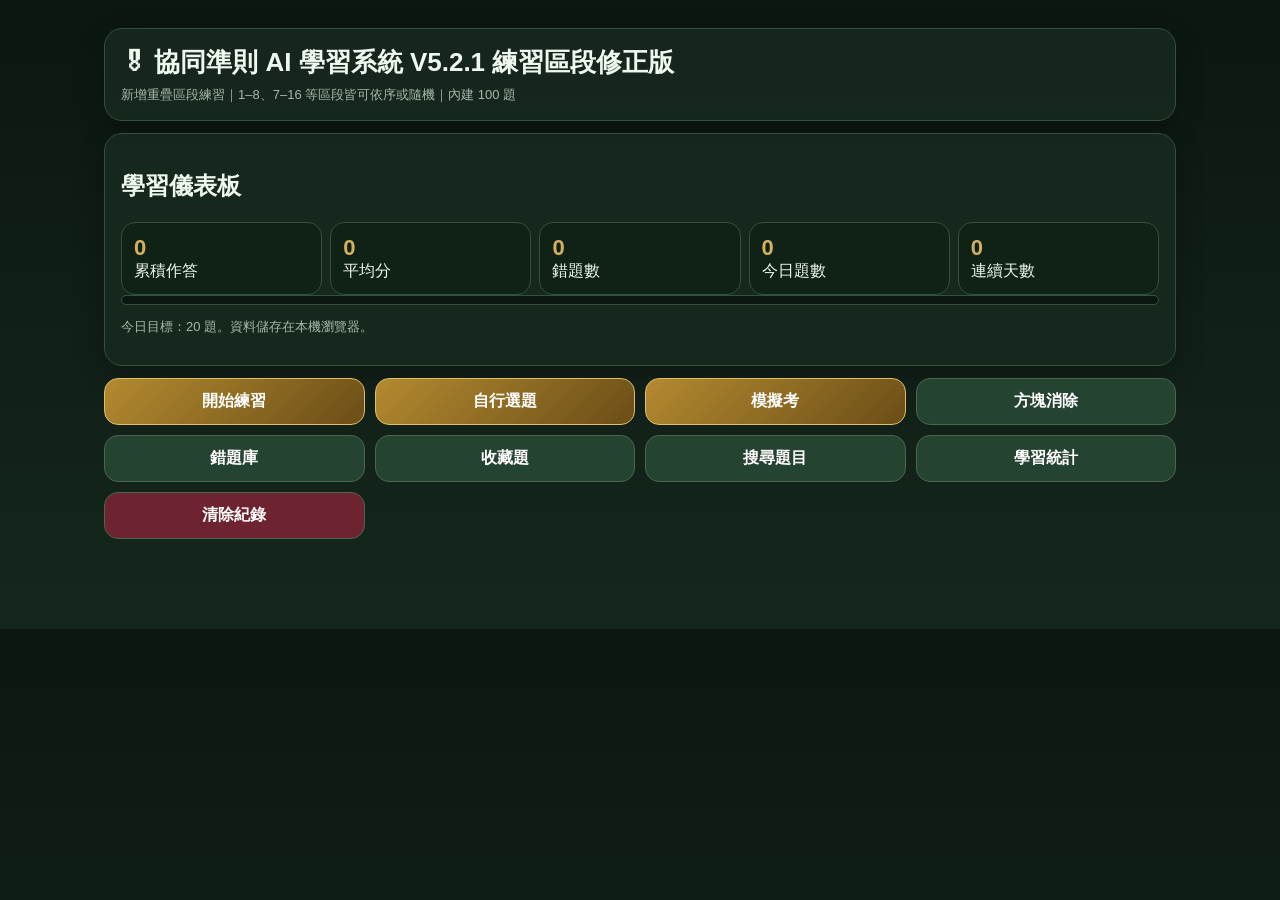
==== commit 0ed0f0de: "Add files via upload" ====
--- a/index.html
+++ b/index.html
@@ -5,7 +5,7 @@
 <meta name="viewport" content="width=device-width,initial-scale=1,viewport-fit=cover">
 <meta name="theme-color" content="#17281f">
 <link rel="manifest" href="manifest.json">
-<title>協同準則 AI 學習系統 V5.2 區段練習合成版</title>
+<title>協同準則 AI 學習系統 V5.2.1 練習區段修正版</title>
 <style>
 :root{--bg:#0f1b15;--card:#17281f;--text:#eef8ef;--muted:#a7b8aa;--gold:#d5b15f;--green:#4ade80;--red:#fb7185;--yellow:#fde68a;--blue:#93c5fd;--line:#35503d}
 *{box-sizing:border-box}body{margin:0;font-family:-apple-system,BlinkMacSystemFont,"Microsoft JhengHei","Noto Sans TC",sans-serif;background:linear-gradient(180deg,#0b1711,#15271d);color:var(--text)}button,input,textarea{font:inherit}.wrap{max-width:1100px;margin:auto;padding:16px 14px 90px}.hero,.card{background:rgba(23,40,31,.94);border:1px solid var(--line);border-radius:18px;padding:16px;margin:12px 0;box-shadow:0 10px 28px #0004}h1{margin:0 0 6px;font-size:26px}.sub,.small{color:var(--muted);font-size:13px}.grid{display:grid;grid-template-columns:repeat(2,minmax(0,1fr));gap:10px}@media(min-width:760px){.grid{grid-template-columns:repeat(4,1fr)}}.btn{border:1px solid #49664e;background:#254331;color:#fff;border-radius:14px;padding:12px 10px;font-weight:700}.btn.primary{background:linear-gradient(135deg,#b48a30,#6b4e17);border-color:#e0bd67}.btn.danger{background:#6d2430}.btn.ghost{background:#13251b}.row{display:flex;gap:8px;flex-wrap:wrap;align-items:center}.pill{display:inline-flex;border:1px solid var(--line);border-radius:999px;padding:6px 10px;background:#102116;font-size:13px}textarea{width:100%;min-height:120px;border-radius:16px;border:1px solid #45634b;background:#0c1912;color:#fff;padding:12px;margin:10px 0}.qtitle{font-size:20px;line-height:1.55;font-weight:800}.answerBox,.diffBox{line-height:1.9;background:#0c1912;border:1px solid #304b36;border-radius:16px;padding:12px;white-space:pre-wrap;word-break:break-word}mark{border-radius:5px;padding:1px 2px;margin:0 1px}.ok{color:var(--green);background:#12331f}.miss{color:#553f00;background:#fff1a8}.extra{color:#10233f;background:#bfdbfe}.hidden{display:none!important}.stat{display:grid;grid-template-columns:repeat(2,1fr);gap:8px}@media(min-width:700px){.stat{grid-template-columns:repeat(5,1fr)}}.stat div{background:#102116;border:1px solid var(--line);border-radius:14px;padding:12px}.stat b{display:block;font-size:22px;color:var(--gold)}.listItem{border:1px solid var(--line);border-radius:14px;padding:12px;margin:8px 0;background:#102116}.practiceGroup{border:1px solid var(--line);border-radius:16px;padding:12px;margin:10px 0;background:#102116}.practiceGroup h3{margin:0 0 10px;color:var(--gold)}.rangeRow{display:grid;grid-template-columns:minmax(90px,1fr) 1fr 1fr;gap:8px;align-items:center;margin:7px 0}.rangeName{font-weight:800}.rangeBtn{padding:9px 7px}.practiceTop{display:flex;gap:8px;flex-wrap:wrap;margin-bottom:10px}@media(max-width:520px){.rangeRow{grid-template-columns:1fr 1fr}.rangeName{grid-column:1/-1}}.selectTools{position:sticky;top:0;z-index:5;background:#17281f;border:1px solid var(--line);border-radius:14px;padding:10px;margin-bottom:10px}.selectList{max-height:58vh;overflow:auto;padding-right:3px}.selectItem{display:flex;gap:10px;align-items:flex-start;border:1px solid var(--line);border-radius:12px;padding:10px;margin:7px 0;background:#102116}.selectItem input{width:21px;height:21px;margin-top:2px;flex:none}.selectItem label{line-height:1.45;flex:1}.subjectCount{color:var(--gold);font-weight:700}.progress{height:10px;background:#0b1711;border-radius:999px;overflow:hidden;border:1px solid var(--line)}.bar{height:100%;background:linear-gradient(90deg,#d5b15f,#4ade80);width:0%}.board{display:grid;grid-template-columns:repeat(8,1fr);gap:4px;max-width:420px;margin:12px auto;background:#07110c;padding:8px;border-radius:16px;border:1px solid var(--line)}.cell{aspect-ratio:1;border-radius:6px;background:#203629;border:1px solid #2d4a36}.cell.fill{background:linear-gradient(135deg,#d5b15f,#6fa66a)}.pieces{display:flex;gap:10px;justify-content:center;flex-wrap:wrap}.piece{border:2px solid var(--line);border-radius:14px;padding:8px;background:#102116}.piece.sel{border-color:#f3c866;box-shadow:0 0 0 3px #f3c86633}.mini{display:grid;gap:3px}.miniCell{width:18px;height:18px;border-radius:4px;background:#d5b15f}.miniEmpty{width:18px;height:18px}
@@ -13,7 +13,7 @@
 </head>
 <body>
 <div class="wrap">
-<div class="hero"><h1>🎖 協同準則 AI 學習系統 V5.2 區段練習合成版</h1><div class="sub">新增重疊區段練習｜1–8、7–16 等區段皆可依序或隨機｜內建 100 題</div></div>
+<div class="hero"><h1>🎖 協同準則 AI 學習系統 V5.2.1 練習區段修正版</h1><div class="sub">新增重疊區段練習｜1–8、7–16 等區段皆可依序或隨機｜內建 100 題</div></div>
 <section id="home">
 <div class="card"><h2>學習儀表板</h2><div class="stat" id="stats"></div><div class="progress"><div class="bar" id="todayBar"></div></div><p class="small">今日目標：20 題。資料儲存在本機瀏覽器。</p></div>
 <div class="grid"><button class="btn primary" onclick="showPracticeMenu()">開始練習</button><button class="btn primary" onclick="showCustomSelect()">自行選題</button><button class="btn primary" onclick="showExamMenu()">模擬考</button><button class="btn" onclick="startGame()">方塊消除</button><button class="btn" onclick="showMistakes()">錯題庫</button><button class="btn" onclick="showFavorites()">收藏題</button><button class="btn" onclick="showSearch()">搜尋題目</button><button class="btn" onclick="showStatsPage()">學習統計</button><button class="btn danger" onclick="resetData()">清除紀錄</button></div>
@@ -147,10 +147,10 @@
     <div class="practiceGroup">
       <h3>陸綱</h3>
       ${rangeRow('陸綱',1,8,'1–8')}
-      ${rangeRow('陸綱',7,16,'7–16')}
-      ${rangeRow('陸綱',15,24,'15–24')}
-      ${rangeRow('陸綱',23,32,'23–32')}
-      ${rangeRow('陸綱',31,40,'31–40')}
+      ${rangeRow('陸綱',9,16,'9–16')}
+      ${rangeRow('陸綱',17,24,'17–24')}
+      ${rangeRow('陸綱',25,32,'25–32')}
+      ${rangeRow('陸綱',33,40,'33–40')}
       ${rangeRow('陸綱',1,20,'1–20')}
       ${rangeRow('陸綱',21,40,'21–40')}
       ${rangeRow('陸綱',1,40,'1–40 全部')}
@@ -159,10 +159,10 @@
     <div class="practiceGroup">
       <h3>指參</h3>
       ${rangeRow('指參',1,8,'1–8')}
-      ${rangeRow('指參',7,16,'7–16')}
-      ${rangeRow('指參',15,24,'15–24')}
-      ${rangeRow('指參',23,32,'23–32')}
-      ${rangeRow('指參',31,40,'31–40')}
+      ${rangeRow('指參',9,16,'9–16')}
+      ${rangeRow('指參',17,24,'17–24')}
+      ${rangeRow('指參',25,32,'25–32')}
+      ${rangeRow('指參',33,40,'33–40')}
       ${rangeRow('指參',1,20,'1–20')}
       ${rangeRow('指參',21,40,'21–40')}
       ${rangeRow('指參',1,40,'1–40 全部')}
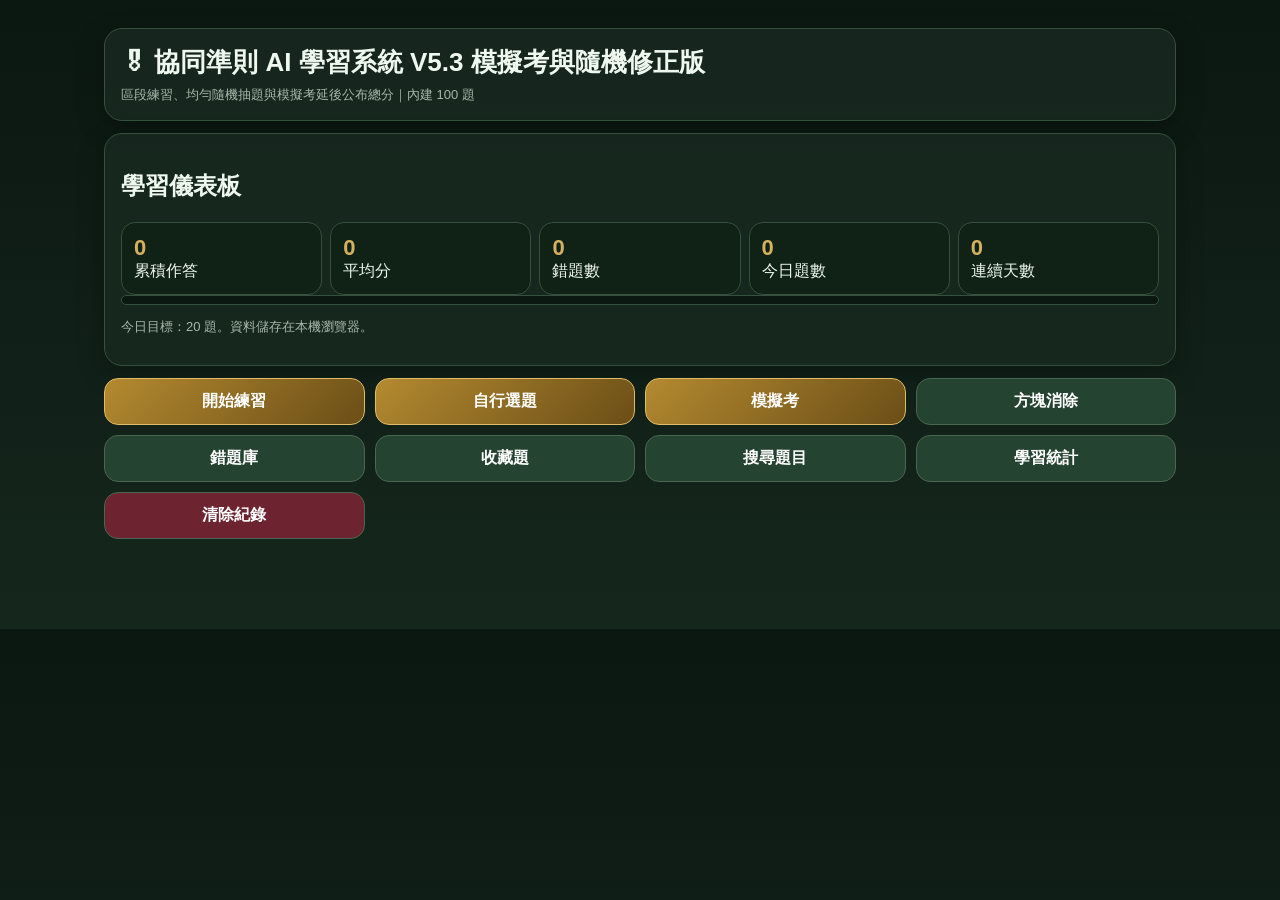
==== commit 6aa2b0b2: "Add files via upload" ====
--- a/index.html
+++ b/index.html
@@ -5,7 +5,7 @@
 <meta name="viewport" content="width=device-width,initial-scale=1,viewport-fit=cover">
 <meta name="theme-color" content="#17281f">
 <link rel="manifest" href="manifest.json">
-<title>協同準則 AI 學習系統 V5.2.1 練習區段修正版</title>
+<title>協同準則 AI 學習系統 V5.3 模擬考與隨機修正版</title>
 <style>
 :root{--bg:#0f1b15;--card:#17281f;--text:#eef8ef;--muted:#a7b8aa;--gold:#d5b15f;--green:#4ade80;--red:#fb7185;--yellow:#fde68a;--blue:#93c5fd;--line:#35503d}
 *{box-sizing:border-box}body{margin:0;font-family:-apple-system,BlinkMacSystemFont,"Microsoft JhengHei","Noto Sans TC",sans-serif;background:linear-gradient(180deg,#0b1711,#15271d);color:var(--text)}button,input,textarea{font:inherit}.wrap{max-width:1100px;margin:auto;padding:16px 14px 90px}.hero,.card{background:rgba(23,40,31,.94);border:1px solid var(--line);border-radius:18px;padding:16px;margin:12px 0;box-shadow:0 10px 28px #0004}h1{margin:0 0 6px;font-size:26px}.sub,.small{color:var(--muted);font-size:13px}.grid{display:grid;grid-template-columns:repeat(2,minmax(0,1fr));gap:10px}@media(min-width:760px){.grid{grid-template-columns:repeat(4,1fr)}}.btn{border:1px solid #49664e;background:#254331;color:#fff;border-radius:14px;padding:12px 10px;font-weight:700}.btn.primary{background:linear-gradient(135deg,#b48a30,#6b4e17);border-color:#e0bd67}.btn.danger{background:#6d2430}.btn.ghost{background:#13251b}.row{display:flex;gap:8px;flex-wrap:wrap;align-items:center}.pill{display:inline-flex;border:1px solid var(--line);border-radius:999px;padding:6px 10px;background:#102116;font-size:13px}textarea{width:100%;min-height:120px;border-radius:16px;border:1px solid #45634b;background:#0c1912;color:#fff;padding:12px;margin:10px 0}.qtitle{font-size:20px;line-height:1.55;font-weight:800}.answerBox,.diffBox{line-height:1.9;background:#0c1912;border:1px solid #304b36;border-radius:16px;padding:12px;white-space:pre-wrap;word-break:break-word}mark{border-radius:5px;padding:1px 2px;margin:0 1px}.ok{color:var(--green);background:#12331f}.miss{color:#553f00;background:#fff1a8}.extra{color:#10233f;background:#bfdbfe}.hidden{display:none!important}.stat{display:grid;grid-template-columns:repeat(2,1fr);gap:8px}@media(min-width:700px){.stat{grid-template-columns:repeat(5,1fr)}}.stat div{background:#102116;border:1px solid var(--line);border-radius:14px;padding:12px}.stat b{display:block;font-size:22px;color:var(--gold)}.listItem{border:1px solid var(--line);border-radius:14px;padding:12px;margin:8px 0;background:#102116}.practiceGroup{border:1px solid var(--line);border-radius:16px;padding:12px;margin:10px 0;background:#102116}.practiceGroup h3{margin:0 0 10px;color:var(--gold)}.rangeRow{display:grid;grid-template-columns:minmax(90px,1fr) 1fr 1fr;gap:8px;align-items:center;margin:7px 0}.rangeName{font-weight:800}.rangeBtn{padding:9px 7px}.practiceTop{display:flex;gap:8px;flex-wrap:wrap;margin-bottom:10px}@media(max-width:520px){.rangeRow{grid-template-columns:1fr 1fr}.rangeName{grid-column:1/-1}}.selectTools{position:sticky;top:0;z-index:5;background:#17281f;border:1px solid var(--line);border-radius:14px;padding:10px;margin-bottom:10px}.selectList{max-height:58vh;overflow:auto;padding-right:3px}.selectItem{display:flex;gap:10px;align-items:flex-start;border:1px solid var(--line);border-radius:12px;padding:10px;margin:7px 0;background:#102116}.selectItem input{width:21px;height:21px;margin-top:2px;flex:none}.selectItem label{line-height:1.45;flex:1}.subjectCount{color:var(--gold);font-weight:700}.progress{height:10px;background:#0b1711;border-radius:999px;overflow:hidden;border:1px solid var(--line)}.bar{height:100%;background:linear-gradient(90deg,#d5b15f,#4ade80);width:0%}.board{display:grid;grid-template-columns:repeat(8,1fr);gap:4px;max-width:420px;margin:12px auto;background:#07110c;padding:8px;border-radius:16px;border:1px solid var(--line)}.cell{aspect-ratio:1;border-radius:6px;background:#203629;border:1px solid #2d4a36}.cell.fill{background:linear-gradient(135deg,#d5b15f,#6fa66a)}.pieces{display:flex;gap:10px;justify-content:center;flex-wrap:wrap}.piece{border:2px solid var(--line);border-radius:14px;padding:8px;background:#102116}.piece.sel{border-color:#f3c866;box-shadow:0 0 0 3px #f3c86633}.mini{display:grid;gap:3px}.miniCell{width:18px;height:18px;border-radius:4px;background:#d5b15f}.miniEmpty{width:18px;height:18px}
@@ -13,7 +13,7 @@
 </head>
 <body>
 <div class="wrap">
-<div class="hero"><h1>🎖 協同準則 AI 學習系統 V5.2.1 練習區段修正版</h1><div class="sub">新增重疊區段練習｜1–8、7–16 等區段皆可依序或隨機｜內建 100 題</div></div>
+<div class="hero"><h1>🎖 協同準則 AI 學習系統 V5.3 模擬考與隨機修正版</h1><div class="sub">區段練習、均勻隨機抽題與模擬考延後公布總分｜內建 100 題</div></div>
 <section id="home">
 <div class="card"><h2>學習儀表板</h2><div class="stat" id="stats"></div><div class="progress"><div class="bar" id="todayBar"></div></div><p class="small">今日目標：20 題。資料儲存在本機瀏覽器。</p></div>
 <div class="grid"><button class="btn primary" onclick="showPracticeMenu()">開始練習</button><button class="btn primary" onclick="showCustomSelect()">自行選題</button><button class="btn primary" onclick="showExamMenu()">模擬考</button><button class="btn" onclick="startGame()">方塊消除</button><button class="btn" onclick="showMistakes()">錯題庫</button><button class="btn" onclick="showFavorites()">收藏題</button><button class="btn" onclick="showSearch()">搜尋題目</button><button class="btn" onclick="showStatsPage()">學習統計</button><button class="btn danger" onclick="resetData()">清除紀錄</button></div>
@@ -33,7 +33,26 @@
 function updateDaily(){const t=today();if(!state.daily[t])state.daily[t]={answered:0,score:0};if(state.lastDay!==t){state.lastDay=t;state.streak=(state.streak||0)+1}}
 function hideAll(){["home","menu","quiz","reportSec","listSec","game"].forEach(id=>document.getElementById(id).classList.add("hidden"))}
 function backHome(){hideAll();document.getElementById("home").classList.remove("hidden");renderStats()}
-function shuffle(a){return [...a].sort(()=>Math.random()-0.5)} function pick(a,n){return shuffle(a).slice(0,Math.min(n,a.length))} function by(c,a,b){return QUESTIONS.filter(q=>q.cat===c&&q.num>=a&&q.num<=b)}
+function secureRandomInt(max){
+  if(max<=1)return 0;
+  if(window.crypto&&window.crypto.getRandomValues){
+    const limit=Math.floor(0x100000000/max)*max;
+    const buf=new Uint32Array(1);
+    do{window.crypto.getRandomValues(buf)}while(buf[0]>=limit);
+    return buf[0]%max;
+  }
+  return Math.floor(Math.random()*max);
+}
+function shuffle(a){
+  const arr=[...a];
+  for(let i=arr.length-1;i>0;i--){
+    const j=secureRandomInt(i+1);
+    [arr[i],arr[j]]=[arr[j],arr[i]];
+  }
+  return arr;
+}
+function pick(a,n){return shuffle(a).slice(0,Math.min(n,a.length))}
+function by(c,a,b){return QUESTIONS.filter(q=>q.cat===c&&q.num>=a&&q.num<=b)}
 function renderStats(){const t=today(),d=state.daily[t]||{answered:0,score:0},avg=state.answered?(state.totalScore/state.answered).toFixed(1):"0";stats.innerHTML=`<div><b>${state.answered}</b><span>累積作答</span></div><div><b>${avg}</b><span>平均分</span></div><div><b>${state.mistakes.length}</b><span>錯題數</span></div><div><b>${d.answered}</b><span>今日題數</span></div><div><b>${state.streak||0}</b><span>連續天數</span></div>`;todayBar.style.width=Math.min(100,(d.answered||0)/20*100)+"%"}
 
 let customCategory="全部";
@@ -208,8 +227,36 @@
 function lcsMatrix(a,b){let m=Array(a.length+1).fill(0).map(()=>Array(b.length+1).fill(0));for(let i=1;i<=a.length;i++)for(let j=1;j<=b.length;j++)m[i][j]=a[i-1]===b[j-1]?m[i-1][j-1]+1:Math.max(m[i-1][j],m[i][j-1]);return m}
 function diff(ans,user){const A=[...normalize(ans)],B=[...normalize(user)],m=lcsMatrix(A,B);let i=A.length,j=B.length,ops=[];while(i>0||j>0){if(i>0&&j>0&&A[i-1]===B[j-1]){ops.push(["ok",A[i-1]]);i--;j--}else if(j>0&&(i===0||m[i][j-1]>=m[i-1][j])){ops.push(["extra",B[j-1]]);j--}else if(i>0){ops.push(["miss",A[i-1]]);i--}}ops=ops.reverse();let wrong=ops.filter(x=>x[0]!=="ok").length;return {ops,score:Math.max(0,100-wrong*.5),wrong}}
 function renderDiff(ops){return ops.map(([t,ch])=>`<mark class="${t}">${ch}</mark>`).join("")}
-function gradeCurrent(){const q=cur(),r=diff(q.a,userAnswer.value),correct=r.ops.filter(x=>x[0]==="ok").length,miss=r.ops.filter(x=>x[0]==="miss").length,extra=r.ops.filter(x=>x[0]==="extra").length;session.results.push({id:q.id,score:r.score,wrong:r.wrong,cat:q.cat});updateDaily();state.answered++;state.totalScore+=r.score;state.daily[today()].answered++;state.daily[today()].score+=r.score;if(r.score<100&&!state.mistakes.some(x=>x.id===q.id))state.mistakes.push(q);saveState();gradeResult.classList.remove("hidden");gradeResult.innerHTML=`<h3>批改結果：${r.score.toFixed(1)} 分</h3><div class="row"><span class="pill">正確 ${correct}</span><span class="pill">漏字 ${miss}</span><span class="pill">多字 ${extra}</span><span class="pill">扣分 ${(r.wrong*.5).toFixed(1)}</span></div><h4>逐字標示</h4><div class="diffBox">${renderDiff(r.ops)}</div><p class="small">🟢正確　🟡漏字　🔵多字。錯字會以「漏字+多字」呈現。</p>`}
-function finishSession(){const n=session.pool.length,avg=n?session.results.reduce((s,x)=>s+x.score,0)/n:0,pass=session.examPass?avg>=session.examPass:null;state.history.unshift({mode:session.mode,date:new Date().toLocaleString(),avg:avg.toFixed(1),n,pass});state.history=state.history.slice(0,30);saveState();hideAll();reportSec.classList.remove("hidden");reportSec.innerHTML=`<h2>成績單</h2><div class="answerBox">模式：${session.mode}\n題數：${n}\n平均總分：${avg.toFixed(1)}\n${pass===null?"":("結果："+(pass?"合格":"不合格")+"（標準 "+session.examPass+"）")}\n作答時間：${Math.round((Date.now()-session.start)/1000)} 秒</div><button class="btn primary" onclick="backHome()">回首頁</button>`}
+function gradeCurrent(){
+  const q=cur();
+  if(!q)return;
+  const r=diff(q.a,userAnswer.value),correct=r.ops.filter(x=>x[0]==="ok").length,miss=r.ops.filter(x=>x[0]==="miss").length,extra=r.ops.filter(x=>x[0]==="extra").length;
+  const oldIndex=session.results.findIndex(x=>x.questionIndex===session.index);
+  const record={questionIndex:session.index,id:q.id,score:r.score,wrong:r.wrong,cat:q.cat,deduction:r.wrong*.5};
+  if(oldIndex>=0){
+    session.results[oldIndex]=record;
+  }else{
+    session.results.push(record);
+    updateDaily();state.answered++;state.totalScore+=r.score;state.daily[today()].answered++;state.daily[today()].score+=r.score;
+  }
+  if(r.score<100&&!state.mistakes.some(x=>x.id===q.id))state.mistakes.push(q);
+  saveState();
+  scoreLabel.textContent=`已批改 ${session.results.length} 題`;
+  gradeResult.classList.remove("hidden");
+  answerText.classList.remove("hidden");
+  if(session.examPass!==null){
+    gradeResult.innerHTML=`<h3>本題扣分：${(r.wrong*.5).toFixed(1)} 分</h3><div class="row"><span class="pill">正確 ${correct}</span><span class="pill">漏字 ${miss}</span><span class="pill">多字 ${extra}</span></div><h4>逐字標示</h4><div class="diffBox">${renderDiff(r.ops)}</div><p class="small">🟢正確　🟡漏字　🔵多字。錯字會以「漏字＋多字」呈現。模擬考總分將於全部題目完成後公布。</p>`;
+  }else{
+    gradeResult.innerHTML=`<h3>批改結果：${r.score.toFixed(1)} 分</h3><div class="row"><span class="pill">正確 ${correct}</span><span class="pill">漏字 ${miss}</span><span class="pill">多字 ${extra}</span><span class="pill">扣分 ${(r.wrong*.5).toFixed(1)}</span></div><h4>逐字標示</h4><div class="diffBox">${renderDiff(r.ops)}</div><p class="small">🟢正確　🟡漏字　🔵多字。錯字會以「漏字＋多字」呈現。</p>`;
+  }
+}
+function finishSession(){
+  const n=session.pool.length,answered=session.results.length,total=session.results.reduce((s,x)=>s+x.score,0),avg=n?total/n:0,totalDeduction=session.results.reduce((s,x)=>s+(x.deduction||0),0),pass=session.examPass!==null?avg>=session.examPass:null;
+  const catDeduct={};session.results.forEach(x=>catDeduct[x.cat]=(catDeduct[x.cat]||0)+(x.deduction||0));
+  const catText=Object.entries(catDeduct).map(([cat,d])=>`${cat}扣分：${d.toFixed(1)} 分`).join("\n");
+  state.history.unshift({mode:session.mode,date:new Date().toLocaleString(),avg:avg.toFixed(1),n,pass});state.history=state.history.slice(0,30);saveState();hideAll();reportSec.classList.remove("hidden");
+  reportSec.innerHTML=`<h2>成績單</h2><div class="answerBox">模式：${session.mode}\n題數：${n}\n已批改：${answered}\n總分：${avg.toFixed(1)}\n總扣分：${totalDeduction.toFixed(1)} 分\n${catText}${catText?"\n":""}${pass===null?"":("結果："+(pass?"合格":"不合格")+"（標準 "+session.examPass+"）")}\n作答時間：${Math.round((Date.now()-session.start)/1000)} 秒</div><button class="btn primary" onclick="backHome()">回首頁</button>`;
+}
 function toggleFav(){const q=cur(),i=state.fav.indexOf(q.id);i>=0?state.fav.splice(i,1):state.fav.push(q.id);saveState();alert(i>=0?"已取消收藏":"已加入收藏")}
 function showMistakes(){showList("錯題庫",state.mistakes,true)} function showFavorites(){showList("收藏題",QUESTIONS.filter(q=>state.fav.includes(q.id)),false)} function showList(title,arr,canClear){hideAll();listSec.classList.remove("hidden");listSec.innerHTML=`<h2>${title}</h2>${canClear?'<button class="btn danger" onclick="state.mistakes=[];saveState();showMistakes()">清空錯題</button>':''}${arr.length?arr.map(q=>`<div class="listItem"><b>${q.cat}${q.num}｜${q.q}</b><p>${q.a}</p><button class="btn" onclick="startSession('單題複習',[QUESTIONS.find(x=>x.id===${q.id})],false)">重做</button></div>`).join(""):"<p>目前沒有資料</p>"}<button class="btn ghost" onclick="backHome()">回首頁</button>`}
 function showSearch(){hideAll();listSec.classList.remove("hidden");listSec.innerHTML=`<h2>搜尋題目</h2><input id="kw" style="width:100%;padding:12px;border-radius:12px" placeholder="輸入關鍵字、科目或題號" oninput="doSearch()"><div id="sres"></div><button class="btn ghost" onclick="backHome()">回首頁</button>`} function doSearch(){const k=kw.value.trim(),arr=!k?[]:QUESTIONS.filter(q=>(q.cat+q.num+q.q+q.a).includes(k)).slice(0,50);sres.innerHTML=arr.map(q=>`<div class="listItem"><b>${q.cat}${q.num}｜${q.q}</b><p>${q.a}</p></div>`).join("")}
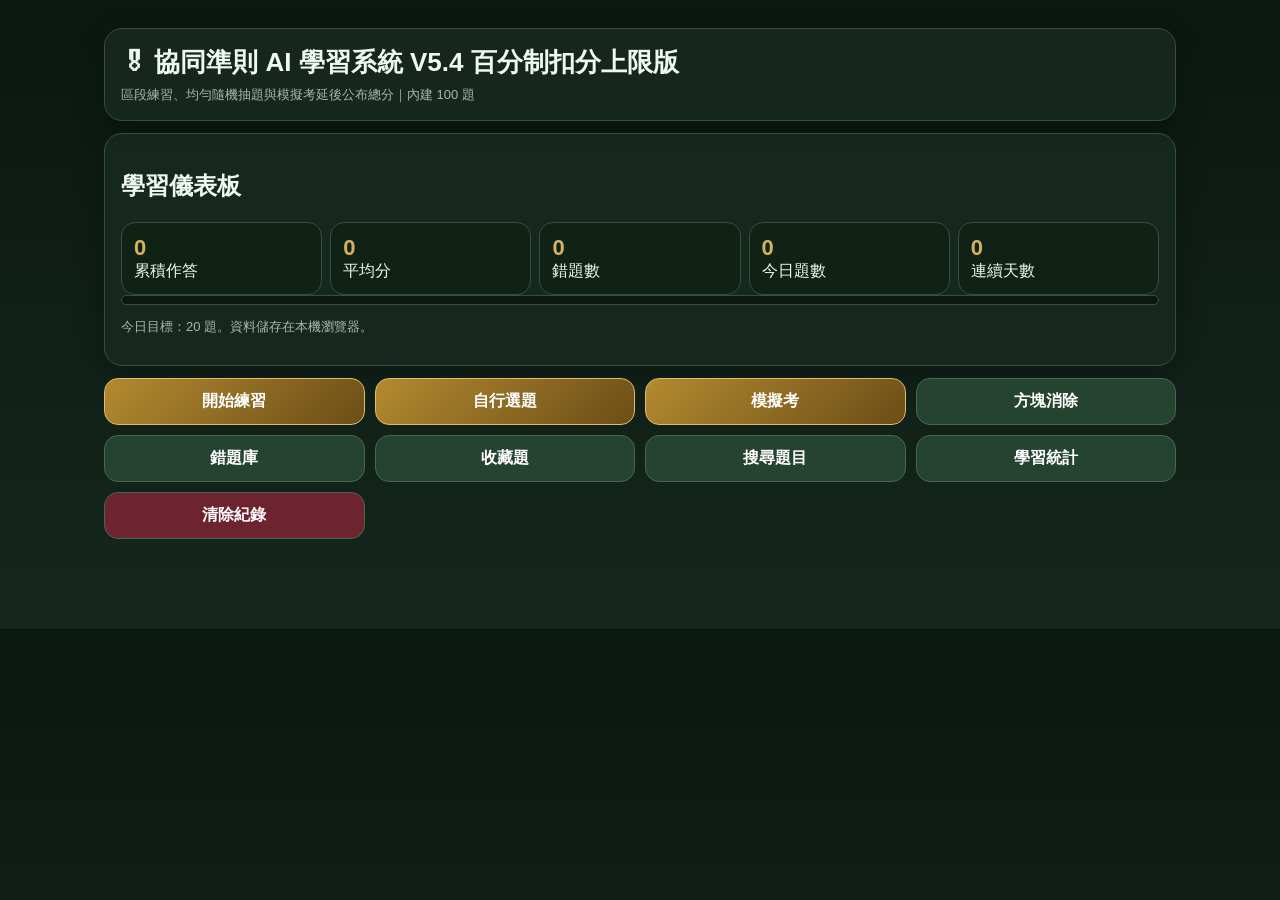
==== commit 71704356: "Add files via upload" ====
--- a/index.html
+++ b/index.html
@@ -5,7 +5,7 @@
 <meta name="viewport" content="width=device-width,initial-scale=1,viewport-fit=cover">
 <meta name="theme-color" content="#17281f">
 <link rel="manifest" href="manifest.json">
-<title>協同準則 AI 學習系統 V5.3 模擬考與隨機修正版</title>
+<title>協同準則 AI 學習系統 V5.4 百分制扣分上限版</title>
 <style>
 :root{--bg:#0f1b15;--card:#17281f;--text:#eef8ef;--muted:#a7b8aa;--gold:#d5b15f;--green:#4ade80;--red:#fb7185;--yellow:#fde68a;--blue:#93c5fd;--line:#35503d}
 *{box-sizing:border-box}body{margin:0;font-family:-apple-system,BlinkMacSystemFont,"Microsoft JhengHei","Noto Sans TC",sans-serif;background:linear-gradient(180deg,#0b1711,#15271d);color:var(--text)}button,input,textarea{font:inherit}.wrap{max-width:1100px;margin:auto;padding:16px 14px 90px}.hero,.card{background:rgba(23,40,31,.94);border:1px solid var(--line);border-radius:18px;padding:16px;margin:12px 0;box-shadow:0 10px 28px #0004}h1{margin:0 0 6px;font-size:26px}.sub,.small{color:var(--muted);font-size:13px}.grid{display:grid;grid-template-columns:repeat(2,minmax(0,1fr));gap:10px}@media(min-width:760px){.grid{grid-template-columns:repeat(4,1fr)}}.btn{border:1px solid #49664e;background:#254331;color:#fff;border-radius:14px;padding:12px 10px;font-weight:700}.btn.primary{background:linear-gradient(135deg,#b48a30,#6b4e17);border-color:#e0bd67}.btn.danger{background:#6d2430}.btn.ghost{background:#13251b}.row{display:flex;gap:8px;flex-wrap:wrap;align-items:center}.pill{display:inline-flex;border:1px solid var(--line);border-radius:999px;padding:6px 10px;background:#102116;font-size:13px}textarea{width:100%;min-height:120px;border-radius:16px;border:1px solid #45634b;background:#0c1912;color:#fff;padding:12px;margin:10px 0}.qtitle{font-size:20px;line-height:1.55;font-weight:800}.answerBox,.diffBox{line-height:1.9;background:#0c1912;border:1px solid #304b36;border-radius:16px;padding:12px;white-space:pre-wrap;word-break:break-word}mark{border-radius:5px;padding:1px 2px;margin:0 1px}.ok{color:var(--green);background:#12331f}.miss{color:#553f00;background:#fff1a8}.extra{color:#10233f;background:#bfdbfe}.hidden{display:none!important}.stat{display:grid;grid-template-columns:repeat(2,1fr);gap:8px}@media(min-width:700px){.stat{grid-template-columns:repeat(5,1fr)}}.stat div{background:#102116;border:1px solid var(--line);border-radius:14px;padding:12px}.stat b{display:block;font-size:22px;color:var(--gold)}.listItem{border:1px solid var(--line);border-radius:14px;padding:12px;margin:8px 0;background:#102116}.practiceGroup{border:1px solid var(--line);border-radius:16px;padding:12px;margin:10px 0;background:#102116}.practiceGroup h3{margin:0 0 10px;color:var(--gold)}.rangeRow{display:grid;grid-template-columns:minmax(90px,1fr) 1fr 1fr;gap:8px;align-items:center;margin:7px 0}.rangeName{font-weight:800}.rangeBtn{padding:9px 7px}.practiceTop{display:flex;gap:8px;flex-wrap:wrap;margin-bottom:10px}@media(max-width:520px){.rangeRow{grid-template-columns:1fr 1fr}.rangeName{grid-column:1/-1}}.selectTools{position:sticky;top:0;z-index:5;background:#17281f;border:1px solid var(--line);border-radius:14px;padding:10px;margin-bottom:10px}.selectList{max-height:58vh;overflow:auto;padding-right:3px}.selectItem{display:flex;gap:10px;align-items:flex-start;border:1px solid var(--line);border-radius:12px;padding:10px;margin:7px 0;background:#102116}.selectItem input{width:21px;height:21px;margin-top:2px;flex:none}.selectItem label{line-height:1.45;flex:1}.subjectCount{color:var(--gold);font-weight:700}.progress{height:10px;background:#0b1711;border-radius:999px;overflow:hidden;border:1px solid var(--line)}.bar{height:100%;background:linear-gradient(90deg,#d5b15f,#4ade80);width:0%}.board{display:grid;grid-template-columns:repeat(8,1fr);gap:4px;max-width:420px;margin:12px auto;background:#07110c;padding:8px;border-radius:16px;border:1px solid var(--line)}.cell{aspect-ratio:1;border-radius:6px;background:#203629;border:1px solid #2d4a36}.cell.fill{background:linear-gradient(135deg,#d5b15f,#6fa66a)}.pieces{display:flex;gap:10px;justify-content:center;flex-wrap:wrap}.piece{border:2px solid var(--line);border-radius:14px;padding:8px;background:#102116}.piece.sel{border-color:#f3c866;box-shadow:0 0 0 3px #f3c86633}.mini{display:grid;gap:3px}.miniCell{width:18px;height:18px;border-radius:4px;background:#d5b15f}.miniEmpty{width:18px;height:18px}
@@ -13,7 +13,7 @@
 </head>
 <body>
 <div class="wrap">
-<div class="hero"><h1>🎖 協同準則 AI 學習系統 V5.3 模擬考與隨機修正版</h1><div class="sub">區段練習、均勻隨機抽題與模擬考延後公布總分｜內建 100 題</div></div>
+<div class="hero"><h1>🎖 協同準則 AI 學習系統 V5.4 百分制扣分上限版</h1><div class="sub">區段練習、均勻隨機抽題與模擬考延後公布總分｜內建 100 題</div></div>
 <section id="home">
 <div class="card"><h2>學習儀表板</h2><div class="stat" id="stats"></div><div class="progress"><div class="bar" id="todayBar"></div></div><p class="small">今日目標：20 題。資料儲存在本機瀏覽器。</p></div>
 <div class="grid"><button class="btn primary" onclick="showPracticeMenu()">開始練習</button><button class="btn primary" onclick="showCustomSelect()">自行選題</button><button class="btn primary" onclick="showExamMenu()">模擬考</button><button class="btn" onclick="startGame()">方塊消除</button><button class="btn" onclick="showMistakes()">錯題庫</button><button class="btn" onclick="showFavorites()">收藏題</button><button class="btn" onclick="showSearch()">搜尋題目</button><button class="btn" onclick="showStatsPage()">學習統計</button><button class="btn danger" onclick="resetData()">清除紀錄</button></div>
@@ -227,35 +227,63 @@
 function lcsMatrix(a,b){let m=Array(a.length+1).fill(0).map(()=>Array(b.length+1).fill(0));for(let i=1;i<=a.length;i++)for(let j=1;j<=b.length;j++)m[i][j]=a[i-1]===b[j-1]?m[i-1][j-1]+1:Math.max(m[i-1][j],m[i][j-1]);return m}
 function diff(ans,user){const A=[...normalize(ans)],B=[...normalize(user)],m=lcsMatrix(A,B);let i=A.length,j=B.length,ops=[];while(i>0||j>0){if(i>0&&j>0&&A[i-1]===B[j-1]){ops.push(["ok",A[i-1]]);i--;j--}else if(j>0&&(i===0||m[i][j-1]>=m[i-1][j])){ops.push(["extra",B[j-1]]);j--}else if(i>0){ops.push(["miss",A[i-1]]);i--}}ops=ops.reverse();let wrong=ops.filter(x=>x[0]!=="ok").length;return {ops,score:Math.max(0,100-wrong*.5),wrong}}
 function renderDiff(ops){return ops.map(([t,ch])=>`<mark class="${t}">${ch}</mark>`).join("")}
+function recalcExamDeductions(){
+  let used=0;
+  [...session.results].sort((a,b)=>a.questionIndex-b.questionIndex).forEach(x=>{
+    const raw=Math.max(0,x.rawDeduction??x.deduction??0);
+    const applied=Math.min(raw,Math.max(0,100-used));
+    x.rawDeduction=raw;
+    x.appliedDeduction=applied;
+    used+=applied;
+  });
+  return Math.min(100,used);
+}
 function gradeCurrent(){
   const q=cur();
   if(!q)return;
   const r=diff(q.a,userAnswer.value),correct=r.ops.filter(x=>x[0]==="ok").length,miss=r.ops.filter(x=>x[0]==="miss").length,extra=r.ops.filter(x=>x[0]==="extra").length;
   const oldIndex=session.results.findIndex(x=>x.questionIndex===session.index);
-  const record={questionIndex:session.index,id:q.id,score:r.score,wrong:r.wrong,cat:q.cat,deduction:r.wrong*.5};
+  const rawDeduction=r.wrong*.5;
+  const record={questionIndex:session.index,id:q.id,score:r.score,wrong:r.wrong,cat:q.cat,deduction:rawDeduction,rawDeduction,appliedDeduction:rawDeduction};
   if(oldIndex>=0){
     session.results[oldIndex]=record;
   }else{
     session.results.push(record);
     updateDaily();state.answered++;state.totalScore+=r.score;state.daily[today()].answered++;state.daily[today()].score+=r.score;
   }
+  if(session.examPass!==null)recalcExamDeductions();
+  const current=session.results.find(x=>x.questionIndex===session.index);
   if(r.score<100&&!state.mistakes.some(x=>x.id===q.id))state.mistakes.push(q);
   saveState();
   scoreLabel.textContent=`已批改 ${session.results.length} 題`;
   gradeResult.classList.remove("hidden");
   answerText.classList.remove("hidden");
   if(session.examPass!==null){
-    gradeResult.innerHTML=`<h3>本題扣分：${(r.wrong*.5).toFixed(1)} 分</h3><div class="row"><span class="pill">正確 ${correct}</span><span class="pill">漏字 ${miss}</span><span class="pill">多字 ${extra}</span></div><h4>逐字標示</h4><div class="diffBox">${renderDiff(r.ops)}</div><p class="small">🟢正確　🟡漏字　🔵多字。錯字會以「漏字＋多字」呈現。模擬考總分將於全部題目完成後公布。</p>`;
+    const applied=current?.appliedDeduction||0;
+    const heading=applied>0?`<h3>本題扣分：${applied.toFixed(1)} 分</h3>`:`<h3>本題僅顯示需修正部分</h3>`;
+    const note=applied>0?`模擬考總分將於全部題目完成後公布。`:`累計扣分已達 100 分上限，本題不再扣分。`;
+    gradeResult.innerHTML=`${heading}<div class="row"><span class="pill">正確 ${correct}</span><span class="pill">漏字 ${miss}</span><span class="pill">多字 ${extra}</span></div><h4>逐字標示</h4><div class="diffBox">${renderDiff(r.ops)}</div><p class="small">🟢正確　🟡漏字　🔵多字。錯字會以「漏字＋多字」呈現。${note}</p>`;
   }else{
-    gradeResult.innerHTML=`<h3>批改結果：${r.score.toFixed(1)} 分</h3><div class="row"><span class="pill">正確 ${correct}</span><span class="pill">漏字 ${miss}</span><span class="pill">多字 ${extra}</span><span class="pill">扣分 ${(r.wrong*.5).toFixed(1)}</span></div><h4>逐字標示</h4><div class="diffBox">${renderDiff(r.ops)}</div><p class="small">🟢正確　🟡漏字　🔵多字。錯字會以「漏字＋多字」呈現。</p>`;
+    gradeResult.innerHTML=`<h3>批改結果：${r.score.toFixed(1)} 分</h3><div class="row"><span class="pill">正確 ${correct}</span><span class="pill">漏字 ${miss}</span><span class="pill">多字 ${extra}</span><span class="pill">扣分 ${rawDeduction.toFixed(1)}</span></div><h4>逐字標示</h4><div class="diffBox">${renderDiff(r.ops)}</div><p class="small">🟢正確　🟡漏字　🔵多字。錯字會以「漏字＋多字」呈現。</p>`;
   }
 }
 function finishSession(){
-  const n=session.pool.length,answered=session.results.length,total=session.results.reduce((s,x)=>s+x.score,0),avg=n?total/n:0,totalDeduction=session.results.reduce((s,x)=>s+(x.deduction||0),0),pass=session.examPass!==null?avg>=session.examPass:null;
-  const catDeduct={};session.results.forEach(x=>catDeduct[x.cat]=(catDeduct[x.cat]||0)+(x.deduction||0));
+  const n=session.pool.length,answered=session.results.length;
+  let finalScore,totalDeduction,pass;
+  if(session.examPass!==null){
+    totalDeduction=recalcExamDeductions();
+    finalScore=Math.max(0,100-totalDeduction);
+    pass=finalScore>=session.examPass;
+  }else{
+    const total=session.results.reduce((s,x)=>s+x.score,0);
+    finalScore=n?total/n:0;
+    totalDeduction=session.results.reduce((s,x)=>s+(x.deduction||0),0);
+    pass=null;
+  }
+  const catDeduct={};session.results.forEach(x=>{const d=session.examPass!==null?(x.appliedDeduction||0):(x.deduction||0);catDeduct[x.cat]=(catDeduct[x.cat]||0)+d});
   const catText=Object.entries(catDeduct).map(([cat,d])=>`${cat}扣分：${d.toFixed(1)} 分`).join("\n");
-  state.history.unshift({mode:session.mode,date:new Date().toLocaleString(),avg:avg.toFixed(1),n,pass});state.history=state.history.slice(0,30);saveState();hideAll();reportSec.classList.remove("hidden");
-  reportSec.innerHTML=`<h2>成績單</h2><div class="answerBox">模式：${session.mode}\n題數：${n}\n已批改：${answered}\n總分：${avg.toFixed(1)}\n總扣分：${totalDeduction.toFixed(1)} 分\n${catText}${catText?"\n":""}${pass===null?"":("結果："+(pass?"合格":"不合格")+"（標準 "+session.examPass+"）")}\n作答時間：${Math.round((Date.now()-session.start)/1000)} 秒</div><button class="btn primary" onclick="backHome()">回首頁</button>`;
+  state.history.unshift({mode:session.mode,date:new Date().toLocaleString(),avg:finalScore.toFixed(1),n,pass});state.history=state.history.slice(0,30);saveState();hideAll();reportSec.classList.remove("hidden");
+  reportSec.innerHTML=`<h2>成績單</h2><div class="answerBox">模式：${session.mode}\n題數：${n}\n已批改：${answered}\n總分：${finalScore.toFixed(1)}\n總扣分：${totalDeduction.toFixed(1)} 分（上限 100 分）\n${catText}${catText?"\n":""}${pass===null?"":("結果："+(pass?"合格":"不合格")+"（標準 "+session.examPass+"）")}\n作答時間：${Math.round((Date.now()-session.start)/1000)} 秒</div><button class="btn primary" onclick="backHome()">回首頁</button>`;
 }
 function toggleFav(){const q=cur(),i=state.fav.indexOf(q.id);i>=0?state.fav.splice(i,1):state.fav.push(q.id);saveState();alert(i>=0?"已取消收藏":"已加入收藏")}
 function showMistakes(){showList("錯題庫",state.mistakes,true)} function showFavorites(){showList("收藏題",QUESTIONS.filter(q=>state.fav.includes(q.id)),false)} function showList(title,arr,canClear){hideAll();listSec.classList.remove("hidden");listSec.innerHTML=`<h2>${title}</h2>${canClear?'<button class="btn danger" onclick="state.mistakes=[];saveState();showMistakes()">清空錯題</button>':''}${arr.length?arr.map(q=>`<div class="listItem"><b>${q.cat}${q.num}｜${q.q}</b><p>${q.a}</p><button class="btn" onclick="startSession('單題複習',[QUESTIONS.find(x=>x.id===${q.id})],false)">重做</button></div>`).join(""):"<p>目前沒有資料</p>"}<button class="btn ghost" onclick="backHome()">回首頁</button>`}
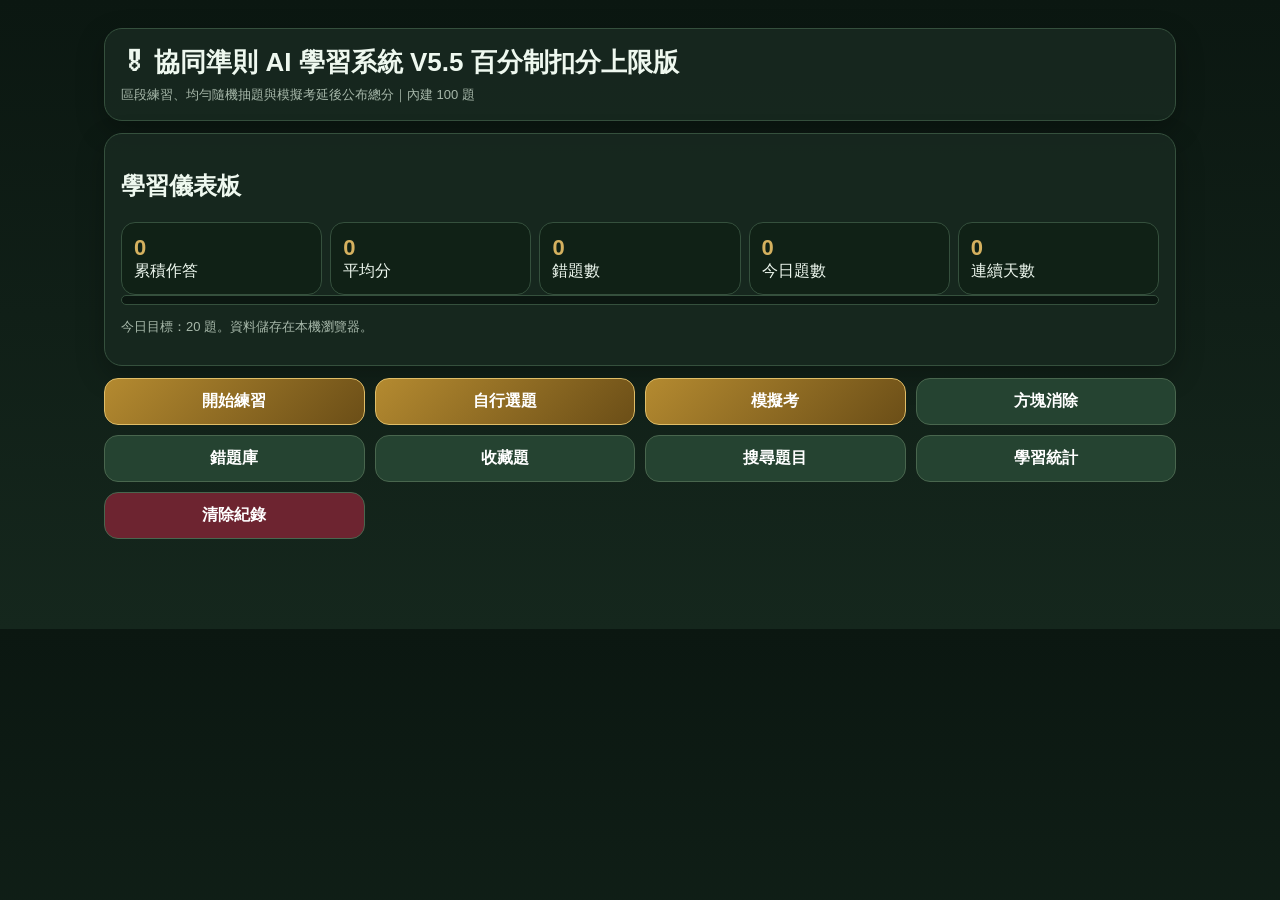
==== commit 43f26b2b: "Add files via upload" ====
--- a/index.html
+++ b/index.html
@@ -5,7 +5,7 @@
 <meta name="viewport" content="width=device-width,initial-scale=1,viewport-fit=cover">
 <meta name="theme-color" content="#17281f">
 <link rel="manifest" href="manifest.json">
-<title>協同準則 AI 學習系統 V5.4 百分制扣分上限版</title>
+<title>協同準則 AI 學習系統 V5.5 百分制扣分上限版</title>
 <style>
 :root{--bg:#0f1b15;--card:#17281f;--text:#eef8ef;--muted:#a7b8aa;--gold:#d5b15f;--green:#4ade80;--red:#fb7185;--yellow:#fde68a;--blue:#93c5fd;--line:#35503d}
 *{box-sizing:border-box}body{margin:0;font-family:-apple-system,BlinkMacSystemFont,"Microsoft JhengHei","Noto Sans TC",sans-serif;background:linear-gradient(180deg,#0b1711,#15271d);color:var(--text)}button,input,textarea{font:inherit}.wrap{max-width:1100px;margin:auto;padding:16px 14px 90px}.hero,.card{background:rgba(23,40,31,.94);border:1px solid var(--line);border-radius:18px;padding:16px;margin:12px 0;box-shadow:0 10px 28px #0004}h1{margin:0 0 6px;font-size:26px}.sub,.small{color:var(--muted);font-size:13px}.grid{display:grid;grid-template-columns:repeat(2,minmax(0,1fr));gap:10px}@media(min-width:760px){.grid{grid-template-columns:repeat(4,1fr)}}.btn{border:1px solid #49664e;background:#254331;color:#fff;border-radius:14px;padding:12px 10px;font-weight:700}.btn.primary{background:linear-gradient(135deg,#b48a30,#6b4e17);border-color:#e0bd67}.btn.danger{background:#6d2430}.btn.ghost{background:#13251b}.row{display:flex;gap:8px;flex-wrap:wrap;align-items:center}.pill{display:inline-flex;border:1px solid var(--line);border-radius:999px;padding:6px 10px;background:#102116;font-size:13px}textarea{width:100%;min-height:120px;border-radius:16px;border:1px solid #45634b;background:#0c1912;color:#fff;padding:12px;margin:10px 0}.qtitle{font-size:20px;line-height:1.55;font-weight:800}.answerBox,.diffBox{line-height:1.9;background:#0c1912;border:1px solid #304b36;border-radius:16px;padding:12px;white-space:pre-wrap;word-break:break-word}mark{border-radius:5px;padding:1px 2px;margin:0 1px}.ok{color:var(--green);background:#12331f}.miss{color:#553f00;background:#fff1a8}.extra{color:#10233f;background:#bfdbfe}.hidden{display:none!important}.stat{display:grid;grid-template-columns:repeat(2,1fr);gap:8px}@media(min-width:700px){.stat{grid-template-columns:repeat(5,1fr)}}.stat div{background:#102116;border:1px solid var(--line);border-radius:14px;padding:12px}.stat b{display:block;font-size:22px;color:var(--gold)}.listItem{border:1px solid var(--line);border-radius:14px;padding:12px;margin:8px 0;background:#102116}.practiceGroup{border:1px solid var(--line);border-radius:16px;padding:12px;margin:10px 0;background:#102116}.practiceGroup h3{margin:0 0 10px;color:var(--gold)}.rangeRow{display:grid;grid-template-columns:minmax(90px,1fr) 1fr 1fr;gap:8px;align-items:center;margin:7px 0}.rangeName{font-weight:800}.rangeBtn{padding:9px 7px}.practiceTop{display:flex;gap:8px;flex-wrap:wrap;margin-bottom:10px}@media(max-width:520px){.rangeRow{grid-template-columns:1fr 1fr}.rangeName{grid-column:1/-1}}.selectTools{position:sticky;top:0;z-index:5;background:#17281f;border:1px solid var(--line);border-radius:14px;padding:10px;margin-bottom:10px}.selectList{max-height:58vh;overflow:auto;padding-right:3px}.selectItem{display:flex;gap:10px;align-items:flex-start;border:1px solid var(--line);border-radius:12px;padding:10px;margin:7px 0;background:#102116}.selectItem input{width:21px;height:21px;margin-top:2px;flex:none}.selectItem label{line-height:1.45;flex:1}.subjectCount{color:var(--gold);font-weight:700}.progress{height:10px;background:#0b1711;border-radius:999px;overflow:hidden;border:1px solid var(--line)}.bar{height:100%;background:linear-gradient(90deg,#d5b15f,#4ade80);width:0%}.board{display:grid;grid-template-columns:repeat(8,1fr);gap:4px;max-width:420px;margin:12px auto;background:#07110c;padding:8px;border-radius:16px;border:1px solid var(--line)}.cell{aspect-ratio:1;border-radius:6px;background:#203629;border:1px solid #2d4a36}.cell.fill{background:linear-gradient(135deg,#d5b15f,#6fa66a)}.pieces{display:flex;gap:10px;justify-content:center;flex-wrap:wrap}.piece{border:2px solid var(--line);border-radius:14px;padding:8px;background:#102116}.piece.sel{border-color:#f3c866;box-shadow:0 0 0 3px #f3c86633}.mini{display:grid;gap:3px}.miniCell{width:18px;height:18px;border-radius:4px;background:#d5b15f}.miniEmpty{width:18px;height:18px}
@@ -13,7 +13,7 @@
 </head>
 <body>
 <div class="wrap">
-<div class="hero"><h1>🎖 協同準則 AI 學習系統 V5.4 百分制扣分上限版</h1><div class="sub">區段練習、均勻隨機抽題與模擬考延後公布總分｜內建 100 題</div></div>
+<div class="hero"><h1>🎖 協同準則 AI 學習系統 V5.5 百分制扣分上限版</h1><div class="sub">區段練習、均勻隨機抽題與模擬考延後公布總分｜內建 100 題</div></div>
 <section id="home">
 <div class="card"><h2>學習儀表板</h2><div class="stat" id="stats"></div><div class="progress"><div class="bar" id="todayBar"></div></div><p class="small">今日目標：20 題。資料儲存在本機瀏覽器。</p></div>
 <div class="grid"><button class="btn primary" onclick="showPracticeMenu()">開始練習</button><button class="btn primary" onclick="showCustomSelect()">自行選題</button><button class="btn primary" onclick="showExamMenu()">模擬考</button><button class="btn" onclick="startGame()">方塊消除</button><button class="btn" onclick="showMistakes()">錯題庫</button><button class="btn" onclick="showFavorites()">收藏題</button><button class="btn" onclick="showSearch()">搜尋題目</button><button class="btn" onclick="showStatsPage()">學習統計</button><button class="btn danger" onclick="resetData()">清除紀錄</button></div>
@@ -27,7 +27,18 @@
 const QUESTIONS = [{"id": 1, "cat": "陸綱", "num": 1, "q": "現代戰場用兵，應置重點於何處?", "a": "戰場用兵，應置重點於打擊敵指管系統，破壞聯合作戰關鍵結構，摧毀敵作戰重心，繼以殲滅敵人有生力量。", "src": "陸軍作戰要綱(115年)(115年)，第一篇第一章第101004條P 1-1-1"}, {"id": 2, "cat": "陸綱", "num": 2, "q": "戰爭型態發展為何?", "a": "戰爭已朝非接觸、非對稱、非線性型態發展，主要體現在 「多領域作戰」、「混合式作戰」等多樣化戰爭型態模式。", "src": "陸軍作戰要綱(115年)(115年)，第一篇第一章第101005條P 1-1-1"}, {"id": 3, "cat": "陸綱", "num": 3, "q": "聯合作戰之意義", "a": "統合運用兩個（含）以上不同軍種或不同領域之作戰單位陸上、水面（下）、空中、電磁、網路、太空等在明確的指揮管制關係下，執行共同任務，為達成同一作戰目的，所遂行之作戰，不論其階層與指揮關係如何，均謂之聯合作戰。", "src": "陸軍作戰要綱(115年)(115年)，第一篇第三章第103001條P 1-3-10"}, {"id": 4, "cat": "陸綱", "num": 4, "q": "兵種協同作戰成功基礎", "a": "統一指揮、充分協調與合作、即時有效指揮管制，為遂行協 同作戰成功的基礎與必備條件。", "src": "陸軍作戰要綱(115年)(115年)，第一篇第三章第103042條P 1-3-19"}, {"id": 5, "cat": "陸綱", "num": 5, "q": "勤務支援一般原則為何?", "a": "1、後勤為先。 2、先期整備。 3、運輸安全。 4、決心須以勤務能力為基礎。", "src": "陸軍作戰要綱(115年)(115年)，第一篇第四章第104004條P 1-4-20"}, {"id": 6, "cat": "陸綱", "num": 6, "q": "政治作戰特性為何?", "a": "1、以人為中心。 2、以智慧取勝。 3、無時空限制。 4、重視戰場經營。", "src": "陸軍作戰要綱(115年)(115年)，第一篇第六章第106002條P 1-6-44"}, {"id": 7, "cat": "陸綱", "num": 7, "q": "軍事動員區分為何?", "a": "1、軍隊動員。 2、軍需工業動員。", "src": "陸軍作戰要綱(115年)(115年)，第一篇第七章第107006條P 1-7-50"}, {"id": 8, "cat": "陸綱", "num": 8, "q": "計畫動員種類有哪些?", "a": "1、部隊動員。 2、輔助軍事勤務人力動員。", "src": "陸軍作戰要綱(115年)(115年)，第一篇第七章第107007條P 1-7-50"}, {"id": 9, "cat": "陸綱", "num": 9, "q": "防衛編組意義為何?", "a": "旨在因應防衛作戰需要，分別賦予作戰任務及責任地區，以 統合地區內各部隊戰力，達成作戰目的。", "src": "陸軍作戰要綱(115年)(115年)，第二篇第三章第203015條P 2-3-60"}, {"id": 10, "cat": "陸綱", "num": 10, "q": "指揮之意義為何?", "a": "依法授予某個人以掌握與運用軍隊之職責，該個人將其意志變成所屬部隊之行動。", "src": "陸軍作戰要綱(115年)，第二篇第四章第204001條P 2-4-63"}, {"id": 11, "cat": "陸綱", "num": 11, "q": "指揮關係之區分?", "a": "1、建制。 2、編配。 3、配屬。 4、作戰管制。", "src": "陸軍作戰要綱(115年)，第二篇第四章第204003條P 2-4-63"}, {"id": 12, "cat": "陸綱", "num": 12, "q": "指揮所之區分為?", "a": "1、主指揮所。 2、後方指揮所。 3、機動指揮所。 4、預備指揮所。", "src": "陸軍作戰要綱(115年)，第二篇第四章第204006條P 2-4-64"}, {"id": 13, "cat": "陸綱", "num": 13, "q": "指揮所位置選定考量因素為何?", "a": "1、便於指揮掌握，並適應戰況之推移。 2、與上下級及友軍連絡容易。 3、進出、變換容易，且有足夠之疏散空間。 4、有利於警戒、隱（掩）蔽、防空及化生放核防護措施。 5、各種通信、資訊設施建立容易。", "src": "陸軍作戰要綱(115年)，第二篇第四章第204007條P 2-4-64"}, {"id": 14, "cat": "陸綱", "num": 14, "q": "指揮掌握之必要手段?", "a": "1、命令。 2、通報。 3、報告。", "src": "陸軍作戰要綱(115年)，第二篇第四章第204009條P 2-4-65"}, {"id": 15, "cat": "陸綱", "num": 15, "q": "何謂決心?", "a": "乃由指揮官與參謀依狀況判斷而產生之結論，須由指揮官親自為之，為發展作戰構想之基礎，各級幹部應以堅強之意志貫徹。", "src": "陸軍作戰要綱(115年)，第二篇第四章第204020條P 2-4-67"}, {"id": 16, "cat": "陸綱", "num": 16, "q": "部隊掌握之基礎為何?", "a": "1、統一戰術思想。 2、示以明確作戰構想。 3、賦予明確任務與作戰企圖。 4、周密靈活通資連絡。 5、下級指揮官適切之獨斷專行。", "src": "陸軍作戰要綱(115年)，第二篇第四章第204028條P 2-4-69"}, {"id": 17, "cat": "陸綱", "num": 17, "q": "影響戰局之手段為何?", "a": "1、適時將火力重點指向所望地區。 2、適切使用預備隊。 3、彈性調整部署。 4、靈活轉移兵力，促進作戰進展。", "src": "陸軍作戰要綱(115年)，第二篇第四章第204036條P 2-4-70"}, {"id": 18, "cat": "陸綱", "num": 18, "q": "聯合作戰管制之範圍為何?", "a": "1、戰術行動。 2、火力運用。 3、後勤支援。 4、政治作戰。 5、其他足以危害安全之非軍事行動。", "src": "陸軍作戰要綱(115年)，第二篇第五章第205006條P 2-5-71"}, {"id": 19, "cat": "陸綱", "num": 19, "q": "聯合作戰管制方式為何?", "a": "1、計畫管制。 2、臨機管制。", "src": "陸軍作戰要綱(115年)，第二篇第五章第205008條P 2-5-72"}, {"id": 20, "cat": "陸綱", "num": 20, "q": "聯合作戰管制指導為何?", "a": "1、確保聯合作戰各部隊作戰計畫、戰術行動及火力運用等，在時空因素上能配合一致、不相牴觸。 2、明確律定部隊行動時間管制表，並督導確實 執行。 3、訂定適切之辨別、辨識規定及相互間之通報管道。 4、互派連絡官。", "src": "陸軍作戰要綱(115年)，第二篇第五章第205009條P 2-5-72"}, {"id": 21, "cat": "陸綱", "num": 21, "q": "空地作戰管制一般原則為何?", "a": "1、區分主從、分層負責。 2、周密協調、確實管制。", "src": "陸軍作戰要綱(115年)，第二篇第五章第205015條P 2-5-73"}, {"id": 22, "cat": "陸綱", "num": 22, "q": "何謂交戰規則?", "a": "交戰規則係於承平、作戰期間之法律規範，用以提供各級指揮官管理軍事行動上之運用，並藉各式任務使全體軍官、士、兵理解交戰規則概念，在共通性理解基礎上，擬定作戰計畫，執行軍事行動，俾確立部隊使用武力之合法性與正當性。", "src": "陸軍作戰要綱(115年)，第二篇第五章205004條P 2-5-71"}, {"id": 23, "cat": "陸綱", "num": 23, "q": "地面火力管制安全措施?", "a": "禁射線、火力支援協調線、自由射擊區、限制射擊線、火力協調區、禁射區、協調射擊線。", "src": "陸軍作戰要綱(115年)，第二篇第五章第205033條P 2-5-78"}, {"id": 24, "cat": "陸綱", "num": 24, "q": "地面作戰管制方式為何?", "a": "1、計畫管制。 2、臨機管制。 3、協調後管制。", "src": "陸軍作戰要綱(115年)，第二篇第五章第205031條P 2-5-78"}, {"id": 25, "cat": "陸綱", "num": 25, "q": "何謂臨機管制?", "a": "對新發現徵候，足以影響戰局或危害部隊安全者，應即修（增）訂計畫，並實施必要管制。", "src": "陸軍作戰要綱(115年)，第二篇第五章第205031條P 2-5-78"}, {"id": 26, "cat": "陸綱", "num": 26, "q": "何謂計畫管制", "a": "依據作戰計畫中各階段行動，對所管制部隊兵力之運用、時間因素配合及所望戰果，實施嚴密管制。", "src": "陸軍作戰要綱(115年)，第二篇第五章第205031條P 2-5-78"}, {"id": 27, "cat": "陸綱", "num": 27, "q": "空域管制安全措施為何?", "a": "1、限制射擊空域。 2、限航區。 3、空中安全走廊。", "src": "陸軍作戰要綱(115年)，第二篇第五章第205034條P 2-5-79"}, {"id": 28, "cat": "陸綱", "num": 28, "q": "掌握主動之具體作為為何?", "a": "1、迅確的情報。 2、適切的判斷。 3、優勢的作為。 4、全程作戰構想之儘早確立及謀略 5、欺敵之配合。", "src": "陸軍作戰要綱(115年)，第三篇第四章第304004條P 3-4-104"}, {"id": 29, "cat": "陸綱", "num": 29, "q": "逐次抵抗意義與目的為何?", "a": "逐次抵抗係沿敵軍進攻路線，利用充分之縱深地區、地形， 構成數帶陣地或據點，交互實施抵抗與轉進之作戰。其目的主在避免決戰，儘量保存戰力，以空間換取時間，消耗與遲滯敵軍，並藉連續不斷有限目標攻擊、伏擊與襲擊，予敵最大損害。", "src": "陸軍作戰要綱(115年)，第三篇第四章第304028條P 3-4-112"}, {"id": 30, "cat": "陸綱", "num": 30, "q": "逐次抵抗方式區分為何?", "a": "逐次抵抗方式區分數帶陣地逐次抵抗、大縱深多據點逐次抵抗等兩種。數帶陣地逐次抵抗又區分連續陣地、交替陣地逐次抵抗兩種。", "src": "陸軍作戰要綱(115年)，第三篇第四章第304028條P 3-4-112"}, {"id": 31, "cat": "陸綱", "num": 31, "q": "防衛作戰特性為何?", "a": "1、獨立性 2、被動性 3、總體性 4、後發性 5、遲滯性 6、不對稱性", "src": "陸軍作戰要綱(115年)，第四篇第一章第401003條P 4-1-126"}, {"id": 32, "cat": "陸綱", "num": 32, "q": "地面防衛作戰成功條件為何?", "a": "1、周密整備。 2、全民防衛。 3、戰力防護。 4、灘岸及要域火殲。 5、連續作戰。", "src": "陸軍作戰要綱(115年)，第四篇第一章第401008條P 4-1-128"}, {"id": 33, "cat": "陸綱", "num": 33, "q": "聯合國土防衛作戰基本概念為何?", "a": "1、獨立守備。 2、分區削弱。 3、灘岸及要域火殲。 4、縱深防禦。", "src": "陸軍作戰要綱(115年)，第四篇第六章第402002條P 4-2-130"}, {"id": 34, "cat": "陸綱", "num": 34, "q": "地面防衛作戰核心概念為何?", "a": "持久作戰。", "src": "陸軍作戰要綱(115年)，第四篇第六章第402002條P 4-2-130"}, {"id": 35, "cat": "陸綱", "num": 35, "q": "戰備整備之目的?", "a": "目的在堅實戰備，奠定防衛作戰成功之基礎，並能肆應不預期之狀況。", "src": "陸軍作戰要綱(115年)，第四篇第三章第403001條P 4-3-138"}, {"id": 36, "cat": "陸綱", "num": 36, "q": "防衛作戰計畫區分為何?", "a": "戰備整備計畫、應變制變計畫、動員計畫、應急（聯合）作戰計畫及全面（聯合）作戰計畫。", "src": "陸軍作戰要綱(115年)，第四篇第三章第403004條P 4-3-139"}, {"id": 37, "cat": "陸綱", "num": 37, "q": "作戰計畫之策訂考慮因素為何?", "a": "作戰計畫之策定係依據上一級任務及構想（指導）所策定， 應考慮任務、敵情、地形與天氣、我軍狀況及民情等因素。", "src": "陸軍作戰要綱(115年)，第四篇第三章第403006條P 4-3-140"}, {"id": 38, "cat": "陸綱", "num": 38, "q": "作戰計畫修訂時機為何?", "a": "1、依既定期程修訂。 2、作戰型態、戰術、戰法改變時。 3、軍隊組織編裝調整或武器裝備更新時。 4、敵情、地形、地物產生變化時。 5、計畫經演練發現缺失時。", "src": "陸軍作戰要綱(115年)，第四篇第三章第403009條P 4-3-140"}, {"id": 39, "cat": "陸綱", "num": 39, "q": "動員編實一般指導為何?", "a": "1、擬訂動員計畫，增強整體與持續戰力。 2、建立軍（民）專業技術人員名冊，因應未來作戰需求。 3、力求動員地與任務一致。 4、主動聯繫、確實核對，落實「編、管、訓、用」合一。 5、力求動員結合編制專長，以適材適用。", "src": "陸軍作戰要綱(115年)，第四篇第一章第403020條P 4-3-143"}, {"id": 40, "cat": "陸綱", "num": 40, "q": "留置作戰之目的為何?", "a": "其目的在牽制、分散與遲滯敵軍行動，癱瘓其指揮、交通與後勤體系，削弱士氣與作戰節奏，策應我主力逆襲與規復行動。", "src": "陸軍作戰要綱(115年)，第四篇第五章405019條P 4-5-194"}, {"id": 41, "cat": "指參", "num": 1, "q": "何謂指揮關係?", "a": "指揮官基於權責，對被指揮者所產生之責任關係，謂之指揮關係。", "src": "陸軍指揮參謀組織與作業教範、第一章第01015條、P1-6頁"}, {"id": 42, "cat": "指參", "num": 2, "q": "何謂支援關係?", "a": "支援關係明示支援與被支援部隊（單位）間之關係與責任。", "src": "陸軍指揮參謀組織與作業教範、第一章第01016條、P1-6頁"}, {"id": 43, "cat": "指參", "num": 3, "q": "簡報分類為何?", "a": "1、任務簡報（含反向簡報、確認簡報）。 2、戰場簡報(演習簡報)。 3、業務簡報(含資料簡報)。 4、參謀簡報。", "src": "陸軍指揮參謀組織與作業教範、第四章第04016條、P4-77頁"}, {"id": 44, "cat": "指參", "num": 4, "q": "戰場簡報（演習簡報）內容為何?", "a": "1、單位、級職、姓名。 2、方向、地形及位置介紹。 3、本單位任務及作戰構想。 4、敵、我軍作戰經過概要。 5、當前狀況及決心、處置。 6、建議事項。", "src": "陸軍指揮參謀組織與作業教範、第四章第 04018條、P4-79頁"}, {"id": 45, "cat": "指參", "num": 5, "q": "狀況判斷之意義與目的?", "a": "狀況判斷為合理之思維程序，乃針對當前狀況及可能發展，綜合考量各有關因素，作有系統之分析，其目的在選定最佳之行動方案", "src": "陸軍指揮參謀組織與作業教範、第五章第 05001條、P5-119頁"}, {"id": 46, "cat": "指參", "num": 6, "q": "持續判斷須包含事項為何？", "a": "1、事實。 2、假定事項。 3、我（友）軍狀況。 4、敵軍活動與能力。 5、民事考量事項。 6、結論與建議。", "src": "陸軍指揮參謀組織與作業教範、第五章第05007條、P5-120頁"}, {"id": 47, "cat": "指參", "num": 7, "q": "敵可能行動列舉時應包括哪些？", "a": "1、何時(開始行動時間)。 2、何地(採取行動之地區)。 3、何事(作戰或戰鬥方式與重點指向)。 4、如何(採取行動之兵力大小)。", "src": "陸軍指揮參謀組織與作業教範、第五章第05015條、P5-146頁"}, {"id": 48, "cat": "指參", "num": 8, "q": "各別命令、任務式命令為何？", "a": "1、各別命令，乃單獨指示下級執行某一行動之命令。 2、任務式命令，乃將所應完成之任務，單獨下達於受命者。", "src": "陸軍指揮參謀組織與作業教範、第六章第05051條、P5-246頁"}, {"id": 49, "cat": "指參", "num": 9, "q": "指參作業程序之階段劃分？", "a": "區分為「計畫作為」、「準備」與「執行」等三個階段。", "src": "陸軍指揮參謀組織與作業教範、第六章第06003條、P6-249頁"}, {"id": 50, "cat": "指參", "num": 10, "q": "指揮程序之內容?", "a": "1、任務分析及初步作戰概念。 2、參謀作業指導。 3、狀況判斷。 4、決心及作戰構想。 5、計畫與命令。 6、督導實施。", "src": "陸軍指揮參謀組織與作業教範、第六章第06009條、P6-255頁"}, {"id": 51, "cat": "指參", "num": 11, "q": "軍事決策程序之步驟為何？", "a": "1、受領任務。 2、任務分析。 3、研擬行動方案。 4、分析行動方案。 5、比較行動方案。 6、核准行動方案。 7、頒布計畫(命令)。", "src": "陸軍指揮參謀組織與作業教範、第六章第06023條、P6-265頁"}, {"id": 52, "cat": "指參", "num": 12, "q": "軍事決策程序之重要作為之機制？", "a": "1、召開作戰會議（簡報）。 2、指揮官對參謀實施作業指導。 3、下達預備命令。", "src": "陸軍指揮參謀組織與作業教範、第六章第06029條、P6-270頁"}, {"id": 53, "cat": "指參", "num": 13, "q": "預備命令(第一次)之內容應包括哪些事項?", "a": "1、當前狀況與任務。 2、作戰方式及作戰地區範圍。 3、初步時間管制。 4、部隊先期運動及偵搜指導。 5、重要作戰準備事項與要求標準。 6、其他重要準備事項。", "src": "陸軍指揮參謀組織與作業教範、第六章第06031條、P6-271頁"}, {"id": 54, "cat": "指參", "num": 14, "q": "指揮官初步參謀作業指導之內容為何?", "a": "1、任務說明。 2、初步指揮官作戰企圖與作戰概念宣達。 3、上級指揮官企圖之特別指示。 4、完成任務所應先期準備事項。 5、各參狀況判斷指導（含戰場情報準備作業）。 6、律定召開作戰會議之時間、地點。 7、其他事項。", "src": "陸軍指揮參謀組織與作業教範、第六章第 06032條、P6-272頁"}, {"id": 55, "cat": "指參", "num": 15, "q": "受領任務後之作業步驟？", "a": "1、將狀況與任務，通知各參謀與作業人員。 2、參謀持續資料蒐整。 3、參謀完成資訊更新。 4、指揮官行初步參謀作業指導。 5、研擬預備命令。", "src": "陸軍指揮參謀組織與作業教範、第六章第06034條、P6-274頁"}, {"id": 56, "cat": "指參", "num": 16, "q": "任務分析之意義為何?", "a": "「任務分析」乃指揮官藉參謀之協助，對上級賦予之任務，實施深入理解之過程。", "src": "陸軍指揮參謀組織與作業教範、第六章第06042條、P6-283頁"}, {"id": 57, "cat": "指參", "num": 17, "q": "任務分析後產生之作業成果主要包含哪些？", "a": "1、戰場情報準備作業成果。 2、各部隊之作戰能力與限制因素。 3、風險評估事項。 4、核定本部任務。 5、指揮官初步作戰企圖與參謀作業指導。 6、預備命令。 7、行動方案評估要項。", "src": "陸軍指揮參謀組織與作業教範、第六章第06043條、P6-283頁"}, {"id": 58, "cat": "指參", "num": 18, "q": "任務分析後之戰場情報準備作業成果為何?", "a": "1、修正後混合障礙透明圖（地形對敵我作戰行動影響分析表）。 2、天候對敵我作戰行動影響分析表。 3、敵可能行動圖解及戰術運用分析表 4、徵候圖解及徵候分析表。 5、情報判斷結論部分。", "src": "陸軍指揮參謀組織與作業教範、第六章第06043條、P6-283頁"}, {"id": 59, "cat": "指參", "num": 19, "q": "何謂特定行動？", "a": "由上級賦予、指派交由本單位執行之任務者，皆為「特定行動」。", "src": "陸軍指揮參謀組織與作業教範、第六章第06048條、P6-288頁"}, {"id": 60, "cat": "指參", "num": 20, "q": "何謂關鍵行動？", "a": "綜合分析特定行動與推斷行動之必然性、重要性、時序性與限制因素等後，即可歸納得出攸關本次作戰成敗之「關鍵行動」。", "src": "陸軍指揮參謀組織與作業教範、第六章第06048條、P6-289頁"}, {"id": 61, "cat": "指參", "num": 21, "q": "風險種類區分？", "a": "1、戰術風險。 2、意外風險。", "src": "陸軍指揮參謀組織與作業教範、第六章第06052條、P6-295頁"}, {"id": 62, "cat": "指參", "num": 22, "q": "指揮官重要情報需求中有關我軍及鄰接友軍狀況資訊稱為?", "a": "友(我)軍情報事項（FFIR） 。", "src": "陸軍指揮參謀組織與作業教範、第六章第06053條、P6-297頁"}, {"id": 63, "cat": "指參", "num": 23, "q": "保密事項、優先情報需求及友（我）軍情報事項通常敘述於計畫（命令）之何處？", "a": "作戰計畫（命令）第三段「執行」之「協調指示事項」 內。", "src": "陸軍指揮參謀組織與作業教範、第六章第06053條、P6-298頁"}, {"id": 64, "cat": "指參", "num": 24, "q": "實施任務分析簡報後指揮官需完成哪些事項，以利後續作業？", "a": "1、核准「本部任務」。 2、宣示其初步「指揮官作戰企圖」與研擬行動方案評估要項之指導。 3、宣達後續之「參謀作業指導」。", "src": "陸軍指揮參謀組織與作業教範、第六章第06057條、P6-301頁"}, {"id": 65, "cat": "指參", "num": 25, "q": "指揮官擬定作戰企圖內心思維為何?", "a": "1、上級指揮官作戰企圖。 2、本部行動與全般作戰關係。 3、為圓滿達成任務所應獲取之戰果。 4、多重目標與多重任務之主從。 5、為達成任務之必要手段。", "src": "陸軍指揮參謀組織與作業教範、第六章第06059條、P6-305頁"}, {"id": 66, "cat": "指參", "num": 26, "q": "行動方案應具備之特性為何？", "a": "1、一致性。 2、可行性。 3、可接受性。 4、獨特性。 5、完整性。", "src": "陸軍指揮參謀組織與作業教範、第六章第06065條、P6-318頁"}, {"id": 67, "cat": "指參", "num": 27, "q": "研擬行動方案之步驟為何？", "a": "1、分析敵、我相對戰力。 2、研擬各種行動方案選項。 3、初步規劃各行動方案所需兵力及部署。 4、研擬各行動方案作戰構想。 5、律定各行動方案任務編組。 6、完成各行動方案文字敘述及圖解。", "src": "陸軍指揮參謀組織與作業教範、第六章第06066條、P6-319頁"}, {"id": 68, "cat": "指參", "num": 28, "q": "分析行動方案之意義為何？", "a": "藉由「分析行動方案」可檢視出我軍至當行動與最佳兵力 編組，方能以最低損耗，獲致最大戰果，達成任務，並對爾後戰局開創有利態勢。", "src": "陸軍指揮參謀組織與作業教範、第六章第06078條、P6-339頁"}, {"id": 69, "cat": "指參", "num": 29, "q": "決心點為何？", "a": "係指在作戰任務執行中，需要下達處置作為有關之「重 大事件」與兵、火力調整或危機及契機其所在「地點」，亦係指揮官或參謀預期必須下達決心之時、空 （時機）點。", "src": "陸軍指揮參謀組織與作業教範、第六章第06086條、P6-345頁"}, {"id": 70, "cat": "指參", "num": 30, "q": "分析行動方案推演中，參謀必須針對每項敵可能行動列舉何事項?", "a": "1、重大事件 2、決心點", "src": "陸軍指揮參謀組織與作業教範、第六章第06086條、P6-346頁"}, {"id": 71, "cat": "指參", "num": 31, "q": "決心點可依據何預判?", "a": "可依據作戰「經驗」與「效程」先行預判，然後再於推演時驗證，以判定下達決心之時間與地點。", "src": "陸軍指揮參謀組織與作業教範、第六章第06086條、P6-346頁"}, {"id": 72, "cat": "指參", "num": 32, "q": "評估要項為何？", "a": "係指在推演過程中，用以衡量行動方案作戰效能之項目，而該等要項將可能影響敵、我雙方作戰成敗之關鍵。", "src": "陸軍指揮參謀組織與作業教範、第六章第06087條、P6-346頁"}, {"id": 73, "cat": "指參", "num": 33, "q": "分析行動方案推演模式為何?", "a": "1、帶狀法。 2、區塊法。 3、條狀法。", "src": "陸軍指揮參謀組織與作業教範、第六章第06088條、P6-347頁"}, {"id": 74, "cat": "指參", "num": 34, "q": "分析行動方案推演之過程運作為何?", "a": "乃遵循「行動」－「反應」－「反制」之循環而運作。", "src": "陸軍指揮參謀組織與作業教範、第六章第06091條、P6-356頁"}, {"id": 75, "cat": "指參", "num": 35, "q": "分析行動方案推演成果為何?", "a": "1、決心支援圖解 2、協同計畫管制表 3、決心支援表", "src": "陸軍指揮參謀組織與作業教範、第六章第06092條、P6-361頁"}, {"id": 76, "cat": "指參", "num": 36, "q": "決心簡報時使用何向指揮官實施簡報?", "a": "1、決心支援圖解（含決心支援表） 2、協同計畫管制表 3、行動方案比較表", "src": "陸軍指揮參謀組織與作業教範、第六章第06105條、P6-374頁"}, {"id": 77, "cat": "指參", "num": 37, "q": "預演的形式概分為何?", "a": "1、全裝預演。 2、減裝預演。 3、沙盤推演。 4、圖上推演。 5、無線電預演。 6、電腦兵棋推演。", "src": "陸軍指揮參謀組織與作業教範、第六章第06137條、P6-397頁"}, {"id": 78, "cat": "指參", "num": 38, "q": "督導實施之目的為何？", "a": "準備階段督導之目的在確保下級貫徹指揮官意志，促進所屬相互合作，並瞭解其工作進度，同時就所見單位現況與問題，適時建議指揮官調整必要之資源，並在執行階段前隨時掌握狀況變化。", "src": "陸軍指揮參謀組織與作業教範、第六章第06150條、P6-402頁"}, {"id": 79, "cat": "指參", "num": 39, "q": "快速決策與同步程序（RDSP）作業步驟為何？", "a": "1、瞭解當前狀況與預期之差異。 2、決定採取何種決心類型與行動。 3、修訂行動方案。 4、確認行動方案與下達作戰指導。 5、頒布作戰命令。", "src": "陸軍指揮參謀組織與作業教範、第六章第06164條、P6-409頁"}, {"id": 80, "cat": "指參", "num": 40, "q": "時間受限下指參作業程序節省時間之具體作為？", "a": "1、以既有計畫為基礎。 2、增加指揮官親自參與程度。 3、指揮官下達更明確之參謀作業指導。 4、指揮官限制行動方案數量與兵棋推演次數。 5、強化同步計畫作為。 6、善用參謀作業指導。", "src": "陸軍指揮參謀組織與作業教範、第六章第06176條、P6-421頁"}, {"id": 81, "cat": "情報", "num": 1, "q": "戰場情報準備作業程序為何？", "a": "1、界定戰場空間。 2、分析作戰地區。 3、評估敵軍威脅。 4、研判敵可能行動。", "src": "陸軍戰場情報準備作業教範、01012條、P1-8頁"}, {"id": 82, "cat": "情報", "num": 2, "q": "何謂「作戰地區」？", "a": "作戰地區乃是使部隊在一個被指定範圍內，遂行上級所分 配之作戰行動；作戰地區幅員大小，須在上級指定區域範圍內，部隊指揮官依據所賦予之權責，指揮所屬部隊（含配屬及作戰管制），統一運用整合戰力，對抗敵軍，爭取勝利，達成任務。", "src": "陸軍戰場情報準備作業教範、02009條、P2-36頁"}, {"id": 83, "cat": "情報", "num": 3, "q": "何謂「利害地區」？", "a": "利害地區乃基於敵情偵蒐與情報預警，其範圍包括作戰地 區與其鄰接地區，並延伸至敵我兵（火）力可涵蓋之區域。", "src": "陸軍戰場情報準備作業教範、02011條、P2-40頁"}, {"id": 84, "cat": "情報", "num": 4, "q": "地形分析中，地形五大要素為何?", "a": "障礙、接近路線、觀測與射界、隱蔽與掩蔽、地形要點。", "src": "陸軍戰場情報準備作業教範、03010條、P3-60頁"}, {"id": 85, "cat": "情報", "num": 5, "q": "何謂障礙？", "a": "障礙乃指地面任何天然或人為之地形、地物，足以妨礙觀測、射擊、部隊運動者均屬之。", "src": "陸軍戰場情報準備作業教範、03012條、P3-61頁"}, {"id": 86, "cat": "情報", "num": 6, "q": "何謂地形要點？", "a": "地形要點即任一地點或地區其攻占或固守，對敵我雙方任一方，具有顯著利益者。地形要點對於任務的完成具有決定性的影響則稱之為關鍵地形。", "src": "陸軍戰場情報準備作業教範、03021條、P3-72頁"}, {"id": 87, "cat": "情報", "num": 7, "q": "何謂接近路線？", "a": "供某一適當大小與類型之部隊，以通達地形要點或目標之適切而便利的運動空間，稱為接近路線。", "src": "陸軍戰場情報準備作業教範、03014條、P3-66頁"}, {"id": 88, "cat": "情報", "num": 8, "q": "依何步驟分析接近路線？", "a": "1、組合各機動走廊為接近路線。 2、標繪接近路線。 3、評估接近路線。 4、賦予各接近路線編號。", "src": "陸軍戰場情報準備作業教範、03014條、P3-66頁"}, {"id": 89, "cat": "情報", "num": 9, "q": "何謂高價值目標？", "a": "高價值目標係指敵軍指揮官為達成任務所需之主要作戰部隊（單位）。", "src": "陸軍戰場情報準備作業教範、04016條、P4-102頁"}, {"id": 90, "cat": "情報", "num": 10, "q": "何謂高效益目標？", "a": "係我軍達成任務，應摧毀之主要戰力，敵軍失去此一目標後，可有利我軍任務之達成。", "src": "陸軍戰場情報準備作業教範、04018條、P4-104頁"}, {"id": 91, "cat": "聯兵營", "num": 1, "q": "聯合兵種營攻擊正面為何", "a": "營之攻擊正面主依第一線展開之連級部隊數量、偵蒐距離及支援火力所涵蓋的範圍來決定，通常概約為２,０００～６,０００公尺。", "src": "聯合兵種營作戰教範第三章第03017條P3-227"}, {"id": 92, "cat": "聯兵營", "num": 2, "q": "聯合兵種營防禦正面及縱深為何?", "a": "營防禦正面通常為２,０００～４,０００公尺，縱深為２,０００～３,０００公尺。", "src": "聯合兵種營作戰教範第三章第03116條P3-303"}, {"id": 93, "cat": "聯兵營", "num": 3, "q": "攻擊中 足以左右戰局之手段為何?", "a": "1、適時有效集中火力。 2、即時投入預備隊。 3、親臨第一線領導攻擊。", "src": "聯合兵種營作戰教範第三章第03030條P3-237~238"}, {"id": 94, "cat": "聯兵營", "num": 4, "q": "突穿攻擊區分那些階段?", "a": "1、造成突破口。 2、擴大突破口。 3、奪取最後目標。", "src": "聯合兵種營作戰教範第三章第03037條P3-240"}, {"id": 95, "cat": "聯兵營", "num": 5, "q": "包圍攻擊區分那些階段?", "a": "1、完成包圍圈。 2、壓縮包圍圈。 3、分割擊滅。", "src": "聯合兵種營作戰教範第三章第03042條P3-244~245"}, {"id": 96, "cat": "聯兵營", "num": 6, "q": "追擊階段區分為何?", "a": "1、戰場追擊。 2、縱隊追擊。", "src": "聯合兵種營作戰教範第三章第03053條P3-252"}, {"id": 97, "cat": "聯兵營", "num": 7, "q": "防禦意義與目的為何?", "a": "防禦係藉兵、火力與地形等之利用，拒止、消耗及摧破敵之攻擊，確保防禦地區、爭取時間或待增援部隊到達，以利全般與爾後之作戰。", "src": "聯合兵種營作戰教範第三章第03079條P3-272~273"}, {"id": 98, "cat": "聯兵營", "num": 8, "q": "防禦一般要領為何?", "a": "1、善用地形。 2、爭取主動。 3、形成重點。 4、縱深配置。 5、火力殲敵。", "src": "聯合兵種營作戰教範第三章第03083條P3-274~275"}, {"id": 99, "cat": "聯兵營", "num": 9, "q": "攻擊時重點指向為何", "a": "1、敵未預期之正面。 2、便於我戰力發揮，而不利於敵戰力發揮之處。 3、敵之側翼、配備間隙、部隊接合部。 4、敵素質低劣部隊。", "src": "聯合兵種營作戰教範第三章第03015條P3-226"}, {"id": 100, "cat": "聯兵營", "num": 10, "q": "陣地防禦意義與目的為何?", "a": "陣地防禦係以主力部署於主陣地帶，依火力及逆襲，殲滅敵於陣地前或陣地內，以確保防禦地區完整之防禦方式。", "src": "聯合兵種營作戰教範第三章第03110條P3-296"}];
 const LS_KEY="quizapp_v5_fixed";
 let state=loadState(),session={mode:"",pool:[],index:0,results:[],examPass:null,start:0},selectedPiece=null,game={board:Array(64).fill(0),pieces:[],score:0,combo:0,q:null};
-function loadState(){const d={answered:0,totalScore:0,mistakes:[],fav:[],daily:{},history:[],streak:0,lastDay:""};try{return Object.assign(d,JSON.parse(localStorage.getItem(LS_KEY)||"{}"))}catch(e){return d}}
+function loadState(){
+  const d={answered:0,totalScore:0,mistakes:[],fav:[],daily:{},history:[],streak:0,lastDay:""};
+  try{
+    const data=Object.assign(d,JSON.parse(localStorage.getItem(LS_KEY)||"{}"));
+    data.mistakes=(data.mistakes||[]).map(x=>{
+      if(x&&typeof x.count==="number")return x;
+      const id=x?.id;
+      return {id,count:1,missCounts:{},extraCounts:{},lastOps:[],lastAnswer:"",lastAt:""};
+    }).filter(x=>QUESTIONS.some(q=>q.id===x.id));
+    return data;
+  }catch(e){return d}
+}
 function saveState(){localStorage.setItem(LS_KEY,JSON.stringify(state));renderStats()}
 function today(){return new Date().toISOString().slice(0,10)}
 function updateDaily(){const t=today();if(!state.daily[t])state.daily[t]={answered:0,score:0};if(state.lastDay!==t){state.lastDay=t;state.streak=(state.streak||0)+1}}
@@ -227,6 +238,22 @@
 function lcsMatrix(a,b){let m=Array(a.length+1).fill(0).map(()=>Array(b.length+1).fill(0));for(let i=1;i<=a.length;i++)for(let j=1;j<=b.length;j++)m[i][j]=a[i-1]===b[j-1]?m[i-1][j-1]+1:Math.max(m[i-1][j],m[i][j-1]);return m}
 function diff(ans,user){const A=[...normalize(ans)],B=[...normalize(user)],m=lcsMatrix(A,B);let i=A.length,j=B.length,ops=[];while(i>0||j>0){if(i>0&&j>0&&A[i-1]===B[j-1]){ops.push(["ok",A[i-1]]);i--;j--}else if(j>0&&(i===0||m[i][j-1]>=m[i-1][j])){ops.push(["extra",B[j-1]]);j--}else if(i>0){ops.push(["miss",A[i-1]]);i--}}ops=ops.reverse();let wrong=ops.filter(x=>x[0]!=="ok").length;return {ops,score:Math.max(0,100-wrong*.5),wrong}}
 function renderDiff(ops){return ops.map(([t,ch])=>`<mark class="${t}">${ch}</mark>`).join("")}
+function addCharCount(map,ch){if(!ch)return;map[ch]=(map[ch]||0)+1}
+function registerMistake(q,r,user){
+  if(!r||r.wrong<=0)return;
+  let item=state.mistakes.find(x=>x.id===q.id);
+  if(!item){item={id:q.id,count:0,missCounts:{},extraCounts:{},lastOps:[],lastAnswer:"",lastAt:""};state.mistakes.push(item)}
+  item.count=(item.count||0)+1;
+  item.missCounts=item.missCounts||{};item.extraCounts=item.extraCounts||{};
+  r.ops.forEach(([t,ch])=>{if(t==="miss")addCharCount(item.missCounts,ch);if(t==="extra")addCharCount(item.extraCounts,ch)});
+  item.lastOps=r.ops;
+  item.lastAnswer=user||"";
+  item.lastAt=new Date().toLocaleString();
+}
+function topErrorText(map,label){
+  const arr=Object.entries(map||{}).sort((a,b)=>b[1]-a[1]).slice(0,8);
+  return arr.length?`${label}：`+arr.map(([ch,n])=>`「${ch}」${n}次`).join("、"):`${label}：無`;
+}
 function recalcExamDeductions(){
   let used=0;
   [...session.results].sort((a,b)=>a.questionIndex-b.questionIndex).forEach(x=>{
@@ -253,7 +280,7 @@
   }
   if(session.examPass!==null)recalcExamDeductions();
   const current=session.results.find(x=>x.questionIndex===session.index);
-  if(r.score<100&&!state.mistakes.some(x=>x.id===q.id))state.mistakes.push(q);
+  if(r.score<100)registerMistake(q,r,userAnswer.value);
   saveState();
   scoreLabel.textContent=`已批改 ${session.results.length} 題`;
   gradeResult.classList.remove("hidden");
@@ -286,7 +313,18 @@
   reportSec.innerHTML=`<h2>成績單</h2><div class="answerBox">模式：${session.mode}\n題數：${n}\n已批改：${answered}\n總分：${finalScore.toFixed(1)}\n總扣分：${totalDeduction.toFixed(1)} 分（上限 100 分）\n${catText}${catText?"\n":""}${pass===null?"":("結果："+(pass?"合格":"不合格")+"（標準 "+session.examPass+"）")}\n作答時間：${Math.round((Date.now()-session.start)/1000)} 秒</div><button class="btn primary" onclick="backHome()">回首頁</button>`;
 }
 function toggleFav(){const q=cur(),i=state.fav.indexOf(q.id);i>=0?state.fav.splice(i,1):state.fav.push(q.id);saveState();alert(i>=0?"已取消收藏":"已加入收藏")}
-function showMistakes(){showList("錯題庫",state.mistakes,true)} function showFavorites(){showList("收藏題",QUESTIONS.filter(q=>state.fav.includes(q.id)),false)} function showList(title,arr,canClear){hideAll();listSec.classList.remove("hidden");listSec.innerHTML=`<h2>${title}</h2>${canClear?'<button class="btn danger" onclick="state.mistakes=[];saveState();showMistakes()">清空錯題</button>':''}${arr.length?arr.map(q=>`<div class="listItem"><b>${q.cat}${q.num}｜${q.q}</b><p>${q.a}</p><button class="btn" onclick="startSession('單題複習',[QUESTIONS.find(x=>x.id===${q.id})],false)">重做</button></div>`).join(""):"<p>目前沒有資料</p>"}<button class="btn ghost" onclick="backHome()">回首頁</button>`}
+function showMistakes(){
+  hideAll();listSec.classList.remove("hidden");
+  const rows=(state.mistakes||[]).slice().sort((a,b)=>(b.count||0)-(a.count||0)).map(m=>{
+    const q=QUESTIONS.find(x=>x.id===m.id);if(!q)return "";
+    const last=m.lastOps?.length?`<h4>最近一次錯誤標示</h4><div class="diffBox">${renderDiff(m.lastOps)}</div>`:"";
+    return `<div class="listItem"><div class="row"><b>${q.cat}${q.num}｜${q.q}</b><span class="pill">錯誤 ${m.count||1} 次</span></div><p class="small">${topErrorText(m.missCounts,"常漏／錯字")}<br>${topErrorText(m.extraCounts,"常多／誤寫字")}</p>${last}<p class="small">最近錯誤時間：${m.lastAt||"尚無紀錄"}</p><details><summary>查看標準答案</summary><p>${q.a}</p></details><button class="btn" onclick="startSession('單題複習',[QUESTIONS.find(x=>x.id===${q.id})],false)">重做</button><button class="btn danger" onclick="removeMistake(${q.id})">移除此題</button></div>`;
+  }).join("");
+  listSec.innerHTML=`<h2>錯題庫</h2><p class="small">依錯誤次數排序，並統計最常漏寫、錯寫或多寫的字。</p><button class="btn danger" onclick="state.mistakes=[];saveState();showMistakes()">清空錯題</button>${rows||"<p>目前沒有資料</p>"}<button class="btn ghost" onclick="backHome()">回首頁</button>`;
+}
+function removeMistake(id){state.mistakes=state.mistakes.filter(x=>x.id!==id);saveState();showMistakes()}
+function showFavorites(){showList("收藏題",QUESTIONS.filter(q=>state.fav.includes(q.id)),false)}
+function showList(title,arr,canClear){hideAll();listSec.classList.remove("hidden");listSec.innerHTML=`<h2>${title}</h2>${canClear?'<button class="btn danger" onclick="state.mistakes=[];saveState();showMistakes()">清空錯題</button>':''}${arr.length?arr.map(q=>`<div class="listItem"><b>${q.cat}${q.num}｜${q.q}</b><p>${q.a}</p><button class="btn" onclick="startSession('單題複習',[QUESTIONS.find(x=>x.id===${q.id})],false)">重做</button></div>`).join(""):"<p>目前沒有資料</p>"}<button class="btn ghost" onclick="backHome()">回首頁</button>`}
 function showSearch(){hideAll();listSec.classList.remove("hidden");listSec.innerHTML=`<h2>搜尋題目</h2><input id="kw" style="width:100%;padding:12px;border-radius:12px" placeholder="輸入關鍵字、科目或題號" oninput="doSearch()"><div id="sres"></div><button class="btn ghost" onclick="backHome()">回首頁</button>`} function doSearch(){const k=kw.value.trim(),arr=!k?[]:QUESTIONS.filter(q=>(q.cat+q.num+q.q+q.a).includes(k)).slice(0,50);sres.innerHTML=arr.map(q=>`<div class="listItem"><b>${q.cat}${q.num}｜${q.q}</b><p>${q.a}</p></div>`).join("")}
 function showStatsPage(){hideAll();listSec.classList.remove("hidden");listSec.innerHTML=`<h2>學習統計</h2><div class="stat">${stats.innerHTML}</div><h3>最近成績</h3>${state.history.map(h=>`<div class="listItem">${h.date}｜${h.mode}｜${h.avg}分</div>`).join("")||"<p>尚無測驗紀錄</p>"}<button class="btn ghost" onclick="backHome()">回首頁</button>`}
 function resetData(){if(confirm("確定清除本機紀錄？")){localStorage.removeItem(LS_KEY);state=loadState();backHome()}}
@@ -296,6 +334,6 @@
 function miniShape(p){return `<div class="mini" style="grid-template-columns:repeat(${p[0].length},18px)">`+p.flatMap(r=>r.map(c=>`<div class="${c?'miniCell':'miniEmpty'}"></div>`)).join("")+"</div>"} function canPlace(shape,pos){const r0=Math.floor(pos/8),c0=pos%8;for(let r=0;r<shape.length;r++)for(let c=0;c<shape[0].length;c++)if(shape[r][c]){let rr=r0+r,cc=c0+c;if(rr>=8||cc>=8||window.game.board[rr*8+cc])return false}return true}
 function placeAt(pos){if(selectedPiece===null)return alert("請先選方塊");const sh=window.game.pieces[selectedPiece];if(!canPlace(sh,pos))return alert("這裡不能放");const r0=Math.floor(pos/8),c0=pos%8;for(let r=0;r<sh.length;r++)for(let c=0;c<sh[0].length;c++)if(sh[r][c])window.game.board[(r0+r)*8+c0+c]=1;window.game.pieces.splice(selectedPiece,1);selectedPiece=null;clearLines();if(window.game.pieces.length===0)gameNeedQuestion();renderGame()}
 function clearLines(){let rows=[],cols=[];for(let r=0;r<8;r++)if(window.game.board.slice(r*8,r*8+8).every(Boolean))rows.push(r);for(let c=0;c<8;c++){let ok=true;for(let r=0;r<8;r++)if(!window.game.board[r*8+c])ok=false;if(ok)cols.push(c)}if(rows.length||cols.length){rows.forEach(r=>{for(let c=0;c<8;c++)window.game.board[r*8+c]=0});cols.forEach(c=>{for(let r=0;r<8;r++)window.game.board[r*8+c]=0});window.game.combo++;window.game.score+=(rows.length+cols.length)*100*window.game.combo}else window.game.combo=0}
-function gameNeedQuestion(){gameQuestion.classList.remove("hidden");refreshGameQuestion()} function refreshGameQuestion(){window.game.q=QUESTIONS[Math.floor(Math.random()*QUESTIONS.length)];gq.textContent=`${window.game.q.cat}${window.game.q.num}｜${window.game.q.q}`;ga.value="";gr.innerHTML=""} function submitGameAnswer(){const r=diff(window.game.q.a,ga.value),n=r.score>=95?3:r.score>=80?2:1;window.game.pieces.push(...makePieces(n));if(r.score<100&&!state.mistakes.some(x=>x.id===window.game.q.id))state.mistakes.push(window.game.q);saveState();gr.innerHTML=`<p>得分 ${r.score.toFixed(1)}，獲得 ${n} 個方塊。</p><div class="diffBox">${renderDiff(r.ops)}</div>`;setTimeout(()=>{gameQuestion.classList.add("hidden");renderGame()},900)}
+function gameNeedQuestion(){gameQuestion.classList.remove("hidden");refreshGameQuestion()} function refreshGameQuestion(){window.game.q=QUESTIONS[Math.floor(Math.random()*QUESTIONS.length)];gq.textContent=`${window.game.q.cat}${window.game.q.num}｜${window.game.q.q}`;ga.value="";gr.innerHTML=""} function submitGameAnswer(){const r=diff(window.game.q.a,ga.value),n=r.score>=95?3:r.score>=80?2:1;window.game.pieces.push(...makePieces(n));if(r.score<100)registerMistake(window.game.q,r,ga.value);saveState();gr.innerHTML=`<p>得分 ${r.score.toFixed(1)}，獲得 ${n} 個方塊。</p><div class="diffBox">${renderDiff(r.ops)}</div>`;setTimeout(()=>{gameQuestion.classList.add("hidden");renderGame()},900)}
 renderStats(); if("serviceWorker" in navigator){navigator.serviceWorker.register("sw.js").catch(()=>{})}
 </script></body></html>
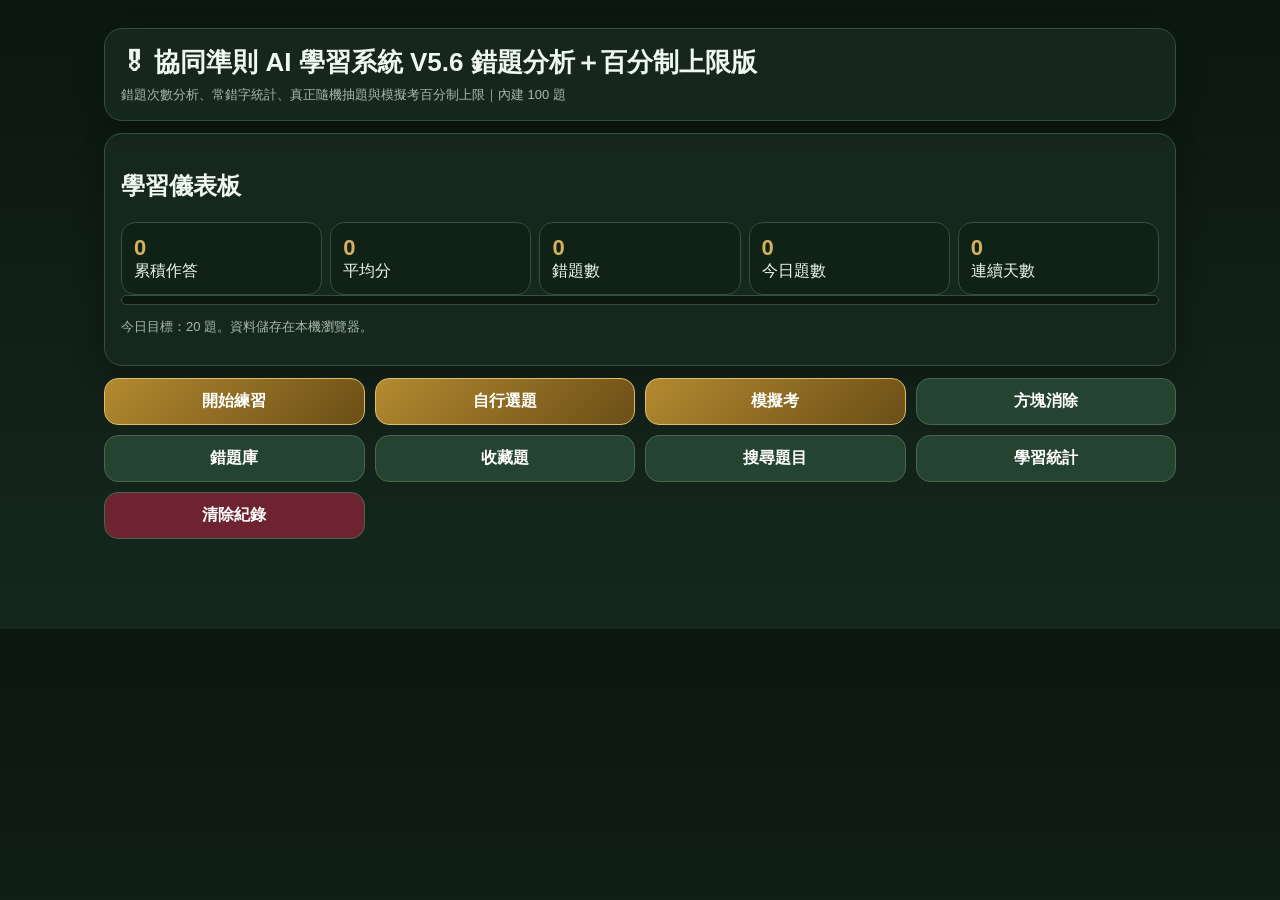
==== commit d1c6de72: "Add files via upload" ====
--- a/index.html
+++ b/index.html
@@ -5,7 +5,7 @@
 <meta name="viewport" content="width=device-width,initial-scale=1,viewport-fit=cover">
 <meta name="theme-color" content="#17281f">
 <link rel="manifest" href="manifest.json">
-<title>協同準則 AI 學習系統 V5.5 百分制扣分上限版</title>
+<title>協同準則 AI 學習系統 V5.6 錯題分析＋百分制上限版</title>
 <style>
 :root{--bg:#0f1b15;--card:#17281f;--text:#eef8ef;--muted:#a7b8aa;--gold:#d5b15f;--green:#4ade80;--red:#fb7185;--yellow:#fde68a;--blue:#93c5fd;--line:#35503d}
 *{box-sizing:border-box}body{margin:0;font-family:-apple-system,BlinkMacSystemFont,"Microsoft JhengHei","Noto Sans TC",sans-serif;background:linear-gradient(180deg,#0b1711,#15271d);color:var(--text)}button,input,textarea{font:inherit}.wrap{max-width:1100px;margin:auto;padding:16px 14px 90px}.hero,.card{background:rgba(23,40,31,.94);border:1px solid var(--line);border-radius:18px;padding:16px;margin:12px 0;box-shadow:0 10px 28px #0004}h1{margin:0 0 6px;font-size:26px}.sub,.small{color:var(--muted);font-size:13px}.grid{display:grid;grid-template-columns:repeat(2,minmax(0,1fr));gap:10px}@media(min-width:760px){.grid{grid-template-columns:repeat(4,1fr)}}.btn{border:1px solid #49664e;background:#254331;color:#fff;border-radius:14px;padding:12px 10px;font-weight:700}.btn.primary{background:linear-gradient(135deg,#b48a30,#6b4e17);border-color:#e0bd67}.btn.danger{background:#6d2430}.btn.ghost{background:#13251b}.row{display:flex;gap:8px;flex-wrap:wrap;align-items:center}.pill{display:inline-flex;border:1px solid var(--line);border-radius:999px;padding:6px 10px;background:#102116;font-size:13px}textarea{width:100%;min-height:120px;border-radius:16px;border:1px solid #45634b;background:#0c1912;color:#fff;padding:12px;margin:10px 0}.qtitle{font-size:20px;line-height:1.55;font-weight:800}.answerBox,.diffBox{line-height:1.9;background:#0c1912;border:1px solid #304b36;border-radius:16px;padding:12px;white-space:pre-wrap;word-break:break-word}mark{border-radius:5px;padding:1px 2px;margin:0 1px}.ok{color:var(--green);background:#12331f}.miss{color:#553f00;background:#fff1a8}.extra{color:#10233f;background:#bfdbfe}.hidden{display:none!important}.stat{display:grid;grid-template-columns:repeat(2,1fr);gap:8px}@media(min-width:700px){.stat{grid-template-columns:repeat(5,1fr)}}.stat div{background:#102116;border:1px solid var(--line);border-radius:14px;padding:12px}.stat b{display:block;font-size:22px;color:var(--gold)}.listItem{border:1px solid var(--line);border-radius:14px;padding:12px;margin:8px 0;background:#102116}.practiceGroup{border:1px solid var(--line);border-radius:16px;padding:12px;margin:10px 0;background:#102116}.practiceGroup h3{margin:0 0 10px;color:var(--gold)}.rangeRow{display:grid;grid-template-columns:minmax(90px,1fr) 1fr 1fr;gap:8px;align-items:center;margin:7px 0}.rangeName{font-weight:800}.rangeBtn{padding:9px 7px}.practiceTop{display:flex;gap:8px;flex-wrap:wrap;margin-bottom:10px}@media(max-width:520px){.rangeRow{grid-template-columns:1fr 1fr}.rangeName{grid-column:1/-1}}.selectTools{position:sticky;top:0;z-index:5;background:#17281f;border:1px solid var(--line);border-radius:14px;padding:10px;margin-bottom:10px}.selectList{max-height:58vh;overflow:auto;padding-right:3px}.selectItem{display:flex;gap:10px;align-items:flex-start;border:1px solid var(--line);border-radius:12px;padding:10px;margin:7px 0;background:#102116}.selectItem input{width:21px;height:21px;margin-top:2px;flex:none}.selectItem label{line-height:1.45;flex:1}.subjectCount{color:var(--gold);font-weight:700}.progress{height:10px;background:#0b1711;border-radius:999px;overflow:hidden;border:1px solid var(--line)}.bar{height:100%;background:linear-gradient(90deg,#d5b15f,#4ade80);width:0%}.board{display:grid;grid-template-columns:repeat(8,1fr);gap:4px;max-width:420px;margin:12px auto;background:#07110c;padding:8px;border-radius:16px;border:1px solid var(--line)}.cell{aspect-ratio:1;border-radius:6px;background:#203629;border:1px solid #2d4a36}.cell.fill{background:linear-gradient(135deg,#d5b15f,#6fa66a)}.pieces{display:flex;gap:10px;justify-content:center;flex-wrap:wrap}.piece{border:2px solid var(--line);border-radius:14px;padding:8px;background:#102116}.piece.sel{border-color:#f3c866;box-shadow:0 0 0 3px #f3c86633}.mini{display:grid;gap:3px}.miniCell{width:18px;height:18px;border-radius:4px;background:#d5b15f}.miniEmpty{width:18px;height:18px}
@@ -13,7 +13,7 @@
 </head>
 <body>
 <div class="wrap">
-<div class="hero"><h1>🎖 協同準則 AI 學習系統 V5.5 百分制扣分上限版</h1><div class="sub">區段練習、均勻隨機抽題與模擬考延後公布總分｜內建 100 題</div></div>
+<div class="hero"><h1>🎖 協同準則 AI 學習系統 V5.6 錯題分析＋百分制上限版</h1><div class="sub">錯題次數分析、常錯字統計、真正隨機抽題與模擬考百分制上限｜內建 100 題</div></div>
 <section id="home">
 <div class="card"><h2>學習儀表板</h2><div class="stat" id="stats"></div><div class="progress"><div class="bar" id="todayBar"></div></div><p class="small">今日目標：20 題。資料儲存在本機瀏覽器。</p></div>
 <div class="grid"><button class="btn primary" onclick="showPracticeMenu()">開始練習</button><button class="btn primary" onclick="showCustomSelect()">自行選題</button><button class="btn primary" onclick="showExamMenu()">模擬考</button><button class="btn" onclick="startGame()">方塊消除</button><button class="btn" onclick="showMistakes()">錯題庫</button><button class="btn" onclick="showFavorites()">收藏題</button><button class="btn" onclick="showSearch()">搜尋題目</button><button class="btn" onclick="showStatsPage()">學習統計</button><button class="btn danger" onclick="resetData()">清除紀錄</button></div>
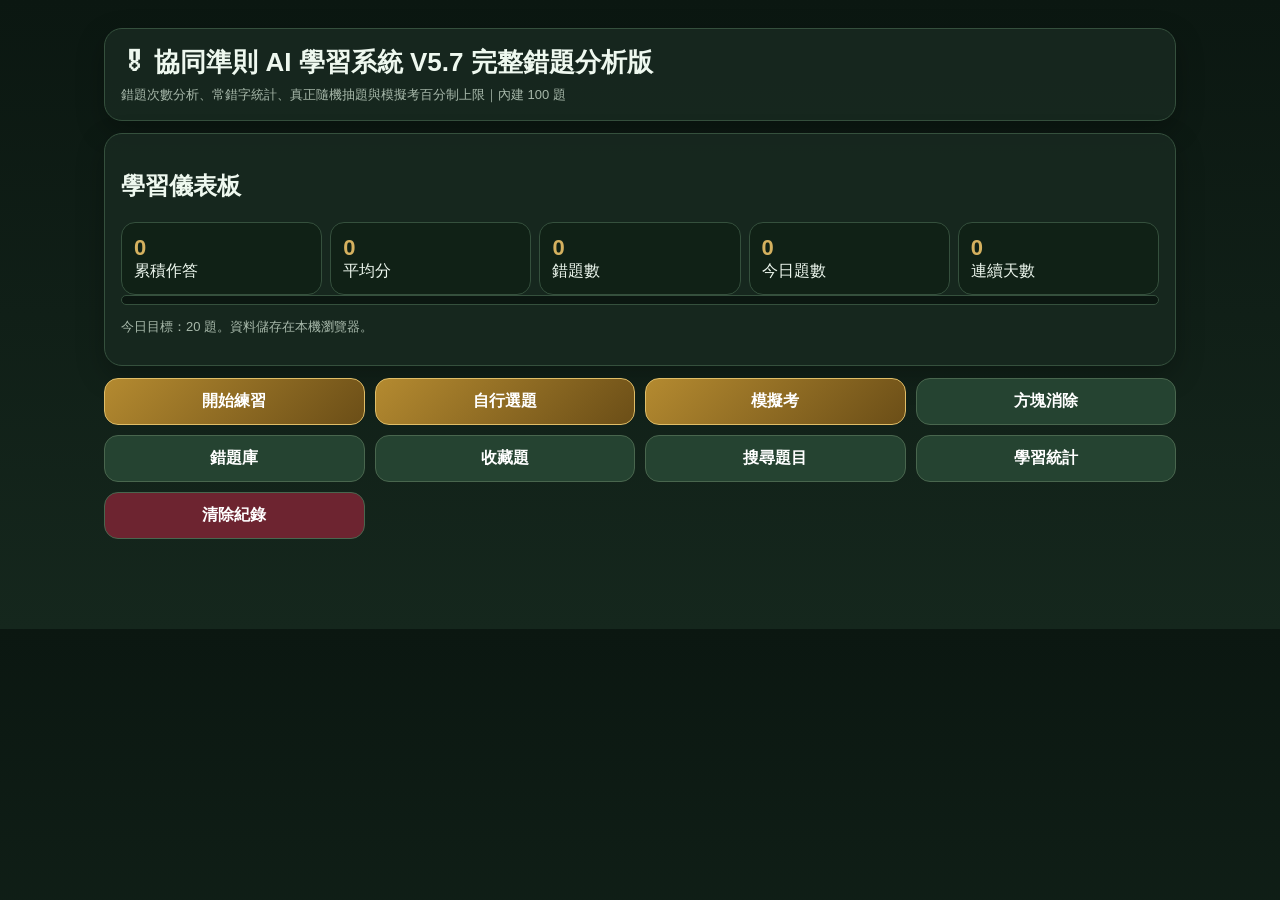
==== commit 8adf91b9: "Add files via upload" ====
--- a/index.html
+++ b/index.html
@@ -5,7 +5,7 @@
 <meta name="viewport" content="width=device-width,initial-scale=1,viewport-fit=cover">
 <meta name="theme-color" content="#17281f">
 <link rel="manifest" href="manifest.json">
-<title>協同準則 AI 學習系統 V5.6 錯題分析＋百分制上限版</title>
+<title>協同準則 AI 學習系統 V5.7 完整錯題分析版</title>
 <style>
 :root{--bg:#0f1b15;--card:#17281f;--text:#eef8ef;--muted:#a7b8aa;--gold:#d5b15f;--green:#4ade80;--red:#fb7185;--yellow:#fde68a;--blue:#93c5fd;--line:#35503d}
 *{box-sizing:border-box}body{margin:0;font-family:-apple-system,BlinkMacSystemFont,"Microsoft JhengHei","Noto Sans TC",sans-serif;background:linear-gradient(180deg,#0b1711,#15271d);color:var(--text)}button,input,textarea{font:inherit}.wrap{max-width:1100px;margin:auto;padding:16px 14px 90px}.hero,.card{background:rgba(23,40,31,.94);border:1px solid var(--line);border-radius:18px;padding:16px;margin:12px 0;box-shadow:0 10px 28px #0004}h1{margin:0 0 6px;font-size:26px}.sub,.small{color:var(--muted);font-size:13px}.grid{display:grid;grid-template-columns:repeat(2,minmax(0,1fr));gap:10px}@media(min-width:760px){.grid{grid-template-columns:repeat(4,1fr)}}.btn{border:1px solid #49664e;background:#254331;color:#fff;border-radius:14px;padding:12px 10px;font-weight:700}.btn.primary{background:linear-gradient(135deg,#b48a30,#6b4e17);border-color:#e0bd67}.btn.danger{background:#6d2430}.btn.ghost{background:#13251b}.row{display:flex;gap:8px;flex-wrap:wrap;align-items:center}.pill{display:inline-flex;border:1px solid var(--line);border-radius:999px;padding:6px 10px;background:#102116;font-size:13px}textarea{width:100%;min-height:120px;border-radius:16px;border:1px solid #45634b;background:#0c1912;color:#fff;padding:12px;margin:10px 0}.qtitle{font-size:20px;line-height:1.55;font-weight:800}.answerBox,.diffBox{line-height:1.9;background:#0c1912;border:1px solid #304b36;border-radius:16px;padding:12px;white-space:pre-wrap;word-break:break-word}mark{border-radius:5px;padding:1px 2px;margin:0 1px}.ok{color:var(--green);background:#12331f}.miss{color:#553f00;background:#fff1a8}.extra{color:#10233f;background:#bfdbfe}.hidden{display:none!important}.stat{display:grid;grid-template-columns:repeat(2,1fr);gap:8px}@media(min-width:700px){.stat{grid-template-columns:repeat(5,1fr)}}.stat div{background:#102116;border:1px solid var(--line);border-radius:14px;padding:12px}.stat b{display:block;font-size:22px;color:var(--gold)}.listItem{border:1px solid var(--line);border-radius:14px;padding:12px;margin:8px 0;background:#102116}.practiceGroup{border:1px solid var(--line);border-radius:16px;padding:12px;margin:10px 0;background:#102116}.practiceGroup h3{margin:0 0 10px;color:var(--gold)}.rangeRow{display:grid;grid-template-columns:minmax(90px,1fr) 1fr 1fr;gap:8px;align-items:center;margin:7px 0}.rangeName{font-weight:800}.rangeBtn{padding:9px 7px}.practiceTop{display:flex;gap:8px;flex-wrap:wrap;margin-bottom:10px}@media(max-width:520px){.rangeRow{grid-template-columns:1fr 1fr}.rangeName{grid-column:1/-1}}.selectTools{position:sticky;top:0;z-index:5;background:#17281f;border:1px solid var(--line);border-radius:14px;padding:10px;margin-bottom:10px}.selectList{max-height:58vh;overflow:auto;padding-right:3px}.selectItem{display:flex;gap:10px;align-items:flex-start;border:1px solid var(--line);border-radius:12px;padding:10px;margin:7px 0;background:#102116}.selectItem input{width:21px;height:21px;margin-top:2px;flex:none}.selectItem label{line-height:1.45;flex:1}.subjectCount{color:var(--gold);font-weight:700}.progress{height:10px;background:#0b1711;border-radius:999px;overflow:hidden;border:1px solid var(--line)}.bar{height:100%;background:linear-gradient(90deg,#d5b15f,#4ade80);width:0%}.board{display:grid;grid-template-columns:repeat(8,1fr);gap:4px;max-width:420px;margin:12px auto;background:#07110c;padding:8px;border-radius:16px;border:1px solid var(--line)}.cell{aspect-ratio:1;border-radius:6px;background:#203629;border:1px solid #2d4a36}.cell.fill{background:linear-gradient(135deg,#d5b15f,#6fa66a)}.pieces{display:flex;gap:10px;justify-content:center;flex-wrap:wrap}.piece{border:2px solid var(--line);border-radius:14px;padding:8px;background:#102116}.piece.sel{border-color:#f3c866;box-shadow:0 0 0 3px #f3c86633}.mini{display:grid;gap:3px}.miniCell{width:18px;height:18px;border-radius:4px;background:#d5b15f}.miniEmpty{width:18px;height:18px}
@@ -13,7 +13,7 @@
 </head>
 <body>
 <div class="wrap">
-<div class="hero"><h1>🎖 協同準則 AI 學習系統 V5.6 錯題分析＋百分制上限版</h1><div class="sub">錯題次數分析、常錯字統計、真正隨機抽題與模擬考百分制上限｜內建 100 題</div></div>
+<div class="hero"><h1>🎖 協同準則 AI 學習系統 V5.7 完整錯題分析版</h1><div class="sub">錯題次數分析、常錯字統計、真正隨機抽題與模擬考百分制上限｜內建 100 題</div></div>
 <section id="home">
 <div class="card"><h2>學習儀表板</h2><div class="stat" id="stats"></div><div class="progress"><div class="bar" id="todayBar"></div></div><p class="small">今日目標：20 題。資料儲存在本機瀏覽器。</p></div>
 <div class="grid"><button class="btn primary" onclick="showPracticeMenu()">開始練習</button><button class="btn primary" onclick="showCustomSelect()">自行選題</button><button class="btn primary" onclick="showExamMenu()">模擬考</button><button class="btn" onclick="startGame()">方塊消除</button><button class="btn" onclick="showMistakes()">錯題庫</button><button class="btn" onclick="showFavorites()">收藏題</button><button class="btn" onclick="showSearch()">搜尋題目</button><button class="btn" onclick="showStatsPage()">學習統計</button><button class="btn danger" onclick="resetData()">清除紀錄</button></div>
@@ -32,9 +32,18 @@
   try{
     const data=Object.assign(d,JSON.parse(localStorage.getItem(LS_KEY)||"{}"));
     data.mistakes=(data.mistakes||[]).map(x=>{
-      if(x&&typeof x.count==="number")return x;
       const id=x?.id;
-      return {id,count:1,missCounts:{},extraCounts:{},lastOps:[],lastAnswer:"",lastAt:""};
+      return {
+        id,
+        count:Number(x?.count)||1,
+        missCounts:x?.missCounts||{},
+        extraCounts:x?.extraCounts||{},
+        segmentCounts:x?.segmentCounts||{},
+        lastOps:Array.isArray(x?.lastOps)?x.lastOps:[],
+        lastAnswer:x?.lastAnswer||"",
+        lastAt:x?.lastAt||"",
+        attempts:Array.isArray(x?.attempts)?x.attempts:[]
+      };
     }).filter(x=>QUESTIONS.some(q=>q.id===x.id));
     return data;
   }catch(e){return d}
@@ -239,20 +248,35 @@
 function diff(ans,user){const A=[...normalize(ans)],B=[...normalize(user)],m=lcsMatrix(A,B);let i=A.length,j=B.length,ops=[];while(i>0||j>0){if(i>0&&j>0&&A[i-1]===B[j-1]){ops.push(["ok",A[i-1]]);i--;j--}else if(j>0&&(i===0||m[i][j-1]>=m[i-1][j])){ops.push(["extra",B[j-1]]);j--}else if(i>0){ops.push(["miss",A[i-1]]);i--}}ops=ops.reverse();let wrong=ops.filter(x=>x[0]!=="ok").length;return {ops,score:Math.max(0,100-wrong*.5),wrong}}
 function renderDiff(ops){return ops.map(([t,ch])=>`<mark class="${t}">${ch}</mark>`).join("")}
 function addCharCount(map,ch){if(!ch)return;map[ch]=(map[ch]||0)+1}
+function getErrorSegments(ops){
+  const out=[];let miss="",extra="";
+  const flush=()=>{if(miss||extra){out.push({miss,extra});miss="";extra=""}};
+  (ops||[]).forEach(([t,ch])=>{
+    if(t==="ok"){flush();return}
+    if(t==="miss")miss+=ch;
+    if(t==="extra")extra+=ch;
+  });
+  flush();return out;
+}
+function segmentKey(seg){return `應寫「${seg.miss||"∅"}」／你寫「${seg.extra||"∅"}」`}
 function registerMistake(q,r,user){
   if(!r||r.wrong<=0)return;
   let item=state.mistakes.find(x=>x.id===q.id);
-  if(!item){item={id:q.id,count:0,missCounts:{},extraCounts:{},lastOps:[],lastAnswer:"",lastAt:""};state.mistakes.push(item)}
+  if(!item){item={id:q.id,count:0,missCounts:{},extraCounts:{},segmentCounts:{},lastOps:[],lastAnswer:"",lastAt:"",attempts:[]};state.mistakes.push(item)}
   item.count=(item.count||0)+1;
-  item.missCounts=item.missCounts||{};item.extraCounts=item.extraCounts||{};
+  item.missCounts=item.missCounts||{};item.extraCounts=item.extraCounts||{};item.segmentCounts=item.segmentCounts||{};
   r.ops.forEach(([t,ch])=>{if(t==="miss")addCharCount(item.missCounts,ch);if(t==="extra")addCharCount(item.extraCounts,ch)});
+  getErrorSegments(r.ops).forEach(seg=>addCharCount(item.segmentCounts,segmentKey(seg)));
   item.lastOps=r.ops;
   item.lastAnswer=user||"";
   item.lastAt=new Date().toLocaleString();
-}
-function topErrorText(map,label){
-  const arr=Object.entries(map||{}).sort((a,b)=>b[1]-a[1]).slice(0,8);
-  return arr.length?`${label}：`+arr.map(([ch,n])=>`「${ch}」${n}次`).join("、"):`${label}：無`;
+  item.attempts=item.attempts||[];
+  item.attempts.unshift({at:item.lastAt,answer:item.lastAnswer,ops:r.ops,wrong:r.wrong});
+  item.attempts=item.attempts.slice(0,10);
+}
+function topErrorText(map,label,limit=8){
+  const arr=Object.entries(map||{}).sort((a,b)=>b[1]-a[1]).slice(0,limit);
+  return arr.length?`${label}：`+arr.map(([ch,n])=>`${ch.startsWith("應寫")?ch:`「${ch}」`} ${n}次`).join("、"):`${label}：無`;
 }
 function recalcExamDeductions(){
   let used=0;
@@ -317,10 +341,17 @@
   hideAll();listSec.classList.remove("hidden");
   const rows=(state.mistakes||[]).slice().sort((a,b)=>(b.count||0)-(a.count||0)).map(m=>{
     const q=QUESTIONS.find(x=>x.id===m.id);if(!q)return "";
-    const last=m.lastOps?.length?`<h4>最近一次錯誤標示</h4><div class="diffBox">${renderDiff(m.lastOps)}</div>`:"";
-    return `<div class="listItem"><div class="row"><b>${q.cat}${q.num}｜${q.q}</b><span class="pill">錯誤 ${m.count||1} 次</span></div><p class="small">${topErrorText(m.missCounts,"常漏／錯字")}<br>${topErrorText(m.extraCounts,"常多／誤寫字")}</p>${last}<p class="small">最近錯誤時間：${m.lastAt||"尚無紀錄"}</p><details><summary>查看標準答案</summary><p>${q.a}</p></details><button class="btn" onclick="startSession('單題複習',[QUESTIONS.find(x=>x.id===${q.id})],false)">重做</button><button class="btn danger" onclick="removeMistake(${q.id})">移除此題</button></div>`;
+    const last=m.lastOps?.length?`<h4>最近一次錯誤標示</h4><div class="diffBox">${renderDiff(m.lastOps)}</div><p class="small"><b>最近作答：</b>${m.lastAnswer||"（空白）"}</p>`:"";
+    const segments=topErrorText(m.segmentCounts,"常錯部分",5);
+    const history=(m.attempts||[]).slice(0,5).map((a,i)=>`<div class="small" style="margin:6px 0">第 ${m.count-i} 次錯誤｜${a.at||""}｜錯誤字數 ${a.wrong||0}</div>`).join("");
+    return `<div class="listItem"><div class="row"><b>${q.cat}${q.num}｜${q.q}</b><span class="pill">累計錯誤 ${m.count||1} 次</span></div>
+      <div class="answerBox" style="margin-top:10px"><b>錯誤統計</b><br>${topErrorText(m.missCounts,"常漏／應寫字")}<br>${topErrorText(m.extraCounts,"常多／誤寫字")}<br>${segments}</div>
+      ${last}<p class="small">最近錯誤時間：${m.lastAt||"尚無紀錄"}</p>
+      ${history?`<details><summary>查看最近錯誤紀錄</summary>${history}</details>`:""}
+      <details><summary>查看標準答案</summary><p>${q.a}</p></details>
+      <button class="btn" onclick="startSession('單題複習',[QUESTIONS.find(x=>x.id===${q.id})],false)">重做</button><button class="btn danger" onclick="removeMistake(${q.id})">移除此題</button></div>`;
   }).join("");
-  listSec.innerHTML=`<h2>錯題庫</h2><p class="small">依錯誤次數排序，並統計最常漏寫、錯寫或多寫的字。</p><button class="btn danger" onclick="state.mistakes=[];saveState();showMistakes()">清空錯題</button>${rows||"<p>目前沒有資料</p>"}<button class="btn ghost" onclick="backHome()">回首頁</button>`;
+  listSec.innerHTML=`<h2>錯題庫｜錯誤次數與常錯分析</h2><p class="small">依累計錯誤次數排序；每次答錯都會記錄常漏字、誤寫字及反覆出錯的文字片段。</p><button class="btn danger" onclick="state.mistakes=[];saveState();showMistakes()">清空錯題</button>${rows||"<p>目前沒有資料。完成一次錯誤作答後，這裡會開始累積分析。</p>"}<button class="btn ghost" onclick="backHome()">回首頁</button>`;
 }
 function removeMistake(id){state.mistakes=state.mistakes.filter(x=>x.id!==id);saveState();showMistakes()}
 function showFavorites(){showList("收藏題",QUESTIONS.filter(q=>state.fav.includes(q.id)),false)}
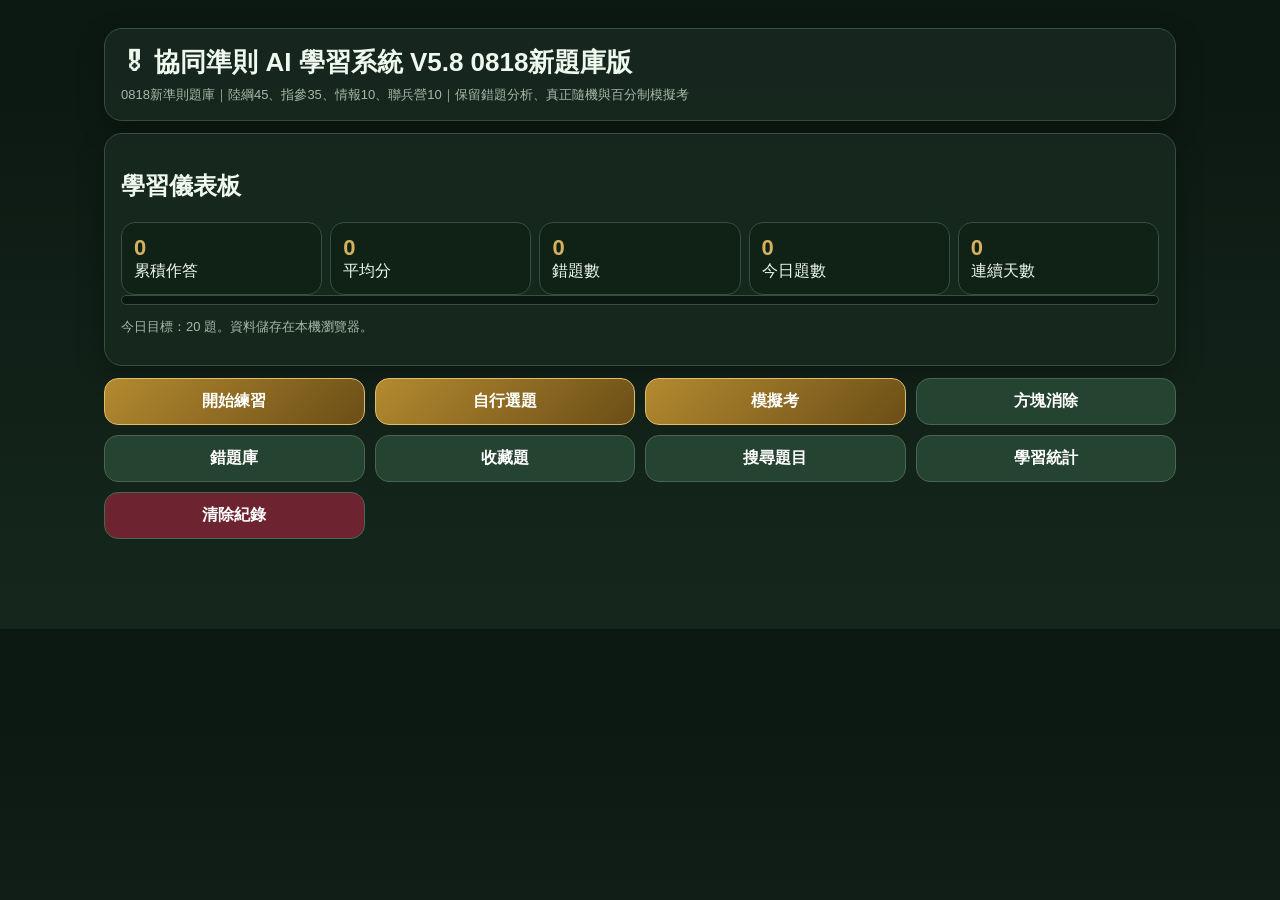
==== commit 73b8fa7e: "Add files via upload" ====
--- a/index.html
+++ b/index.html
@@ -5,7 +5,7 @@
 <meta name="viewport" content="width=device-width,initial-scale=1,viewport-fit=cover">
 <meta name="theme-color" content="#17281f">
 <link rel="manifest" href="manifest.json">
-<title>協同準則 AI 學習系統 V5.7 完整錯題分析版</title>
+<title>協同準則 AI 學習系統 V5.8 0818新題庫版</title>
 <style>
 :root{--bg:#0f1b15;--card:#17281f;--text:#eef8ef;--muted:#a7b8aa;--gold:#d5b15f;--green:#4ade80;--red:#fb7185;--yellow:#fde68a;--blue:#93c5fd;--line:#35503d}
 *{box-sizing:border-box}body{margin:0;font-family:-apple-system,BlinkMacSystemFont,"Microsoft JhengHei","Noto Sans TC",sans-serif;background:linear-gradient(180deg,#0b1711,#15271d);color:var(--text)}button,input,textarea{font:inherit}.wrap{max-width:1100px;margin:auto;padding:16px 14px 90px}.hero,.card{background:rgba(23,40,31,.94);border:1px solid var(--line);border-radius:18px;padding:16px;margin:12px 0;box-shadow:0 10px 28px #0004}h1{margin:0 0 6px;font-size:26px}.sub,.small{color:var(--muted);font-size:13px}.grid{display:grid;grid-template-columns:repeat(2,minmax(0,1fr));gap:10px}@media(min-width:760px){.grid{grid-template-columns:repeat(4,1fr)}}.btn{border:1px solid #49664e;background:#254331;color:#fff;border-radius:14px;padding:12px 10px;font-weight:700}.btn.primary{background:linear-gradient(135deg,#b48a30,#6b4e17);border-color:#e0bd67}.btn.danger{background:#6d2430}.btn.ghost{background:#13251b}.row{display:flex;gap:8px;flex-wrap:wrap;align-items:center}.pill{display:inline-flex;border:1px solid var(--line);border-radius:999px;padding:6px 10px;background:#102116;font-size:13px}textarea{width:100%;min-height:120px;border-radius:16px;border:1px solid #45634b;background:#0c1912;color:#fff;padding:12px;margin:10px 0}.qtitle{font-size:20px;line-height:1.55;font-weight:800}.answerBox,.diffBox{line-height:1.9;background:#0c1912;border:1px solid #304b36;border-radius:16px;padding:12px;white-space:pre-wrap;word-break:break-word}mark{border-radius:5px;padding:1px 2px;margin:0 1px}.ok{color:var(--green);background:#12331f}.miss{color:#553f00;background:#fff1a8}.extra{color:#10233f;background:#bfdbfe}.hidden{display:none!important}.stat{display:grid;grid-template-columns:repeat(2,1fr);gap:8px}@media(min-width:700px){.stat{grid-template-columns:repeat(5,1fr)}}.stat div{background:#102116;border:1px solid var(--line);border-radius:14px;padding:12px}.stat b{display:block;font-size:22px;color:var(--gold)}.listItem{border:1px solid var(--line);border-radius:14px;padding:12px;margin:8px 0;background:#102116}.practiceGroup{border:1px solid var(--line);border-radius:16px;padding:12px;margin:10px 0;background:#102116}.practiceGroup h3{margin:0 0 10px;color:var(--gold)}.rangeRow{display:grid;grid-template-columns:minmax(90px,1fr) 1fr 1fr;gap:8px;align-items:center;margin:7px 0}.rangeName{font-weight:800}.rangeBtn{padding:9px 7px}.practiceTop{display:flex;gap:8px;flex-wrap:wrap;margin-bottom:10px}@media(max-width:520px){.rangeRow{grid-template-columns:1fr 1fr}.rangeName{grid-column:1/-1}}.selectTools{position:sticky;top:0;z-index:5;background:#17281f;border:1px solid var(--line);border-radius:14px;padding:10px;margin-bottom:10px}.selectList{max-height:58vh;overflow:auto;padding-right:3px}.selectItem{display:flex;gap:10px;align-items:flex-start;border:1px solid var(--line);border-radius:12px;padding:10px;margin:7px 0;background:#102116}.selectItem input{width:21px;height:21px;margin-top:2px;flex:none}.selectItem label{line-height:1.45;flex:1}.subjectCount{color:var(--gold);font-weight:700}.progress{height:10px;background:#0b1711;border-radius:999px;overflow:hidden;border:1px solid var(--line)}.bar{height:100%;background:linear-gradient(90deg,#d5b15f,#4ade80);width:0%}.board{display:grid;grid-template-columns:repeat(8,1fr);gap:4px;max-width:420px;margin:12px auto;background:#07110c;padding:8px;border-radius:16px;border:1px solid var(--line)}.cell{aspect-ratio:1;border-radius:6px;background:#203629;border:1px solid #2d4a36}.cell.fill{background:linear-gradient(135deg,#d5b15f,#6fa66a)}.pieces{display:flex;gap:10px;justify-content:center;flex-wrap:wrap}.piece{border:2px solid var(--line);border-radius:14px;padding:8px;background:#102116}.piece.sel{border-color:#f3c866;box-shadow:0 0 0 3px #f3c86633}.mini{display:grid;gap:3px}.miniCell{width:18px;height:18px;border-radius:4px;background:#d5b15f}.miniEmpty{width:18px;height:18px}
@@ -13,7 +13,7 @@
 </head>
 <body>
 <div class="wrap">
-<div class="hero"><h1>🎖 協同準則 AI 學習系統 V5.7 完整錯題分析版</h1><div class="sub">錯題次數分析、常錯字統計、真正隨機抽題與模擬考百分制上限｜內建 100 題</div></div>
+<div class="hero"><h1>🎖 協同準則 AI 學習系統 V5.8 0818新題庫版</h1><div class="sub">0818新準則題庫｜陸綱45、指參35、情報10、聯兵營10｜保留錯題分析、真正隨機與百分制模擬考</div></div>
 <section id="home">
 <div class="card"><h2>學習儀表板</h2><div class="stat" id="stats"></div><div class="progress"><div class="bar" id="todayBar"></div></div><p class="small">今日目標：20 題。資料儲存在本機瀏覽器。</p></div>
 <div class="grid"><button class="btn primary" onclick="showPracticeMenu()">開始練習</button><button class="btn primary" onclick="showCustomSelect()">自行選題</button><button class="btn primary" onclick="showExamMenu()">模擬考</button><button class="btn" onclick="startGame()">方塊消除</button><button class="btn" onclick="showMistakes()">錯題庫</button><button class="btn" onclick="showFavorites()">收藏題</button><button class="btn" onclick="showSearch()">搜尋題目</button><button class="btn" onclick="showStatsPage()">學習統計</button><button class="btn danger" onclick="resetData()">清除紀錄</button></div>
@@ -24,8 +24,8 @@
 <section id="game" class="hidden card"><h2>🎮 方塊消除任務</h2><div class="row"><span class="pill">分數：<b id="gameScore">0</b></span><span class="pill">Combo：<b id="combo">0</b></span><span class="pill">剩餘方塊：<b id="pieceCount">0</b></span></div><div id="board" class="board"></div><h3>目前方塊</h3><div id="pieces" class="pieces"></div><div class="row"><button class="btn" onclick="gameNeedQuestion()">回答題目取得方塊</button><button class="btn ghost" onclick="backHome()">回首頁</button></div><div id="gameQuestion" class="card hidden"><h3 id="gq"></h3><textarea id="ga" placeholder="回答後依分數取得 1～3 個方塊"></textarea><button class="btn" onclick="refreshGameQuestion()">🔄 換題</button><button class="btn primary" onclick="submitGameAnswer()">提交取得方塊</button><div id="gr"></div></div></section>
 </div>
 <script>
-const QUESTIONS = [{"id": 1, "cat": "陸綱", "num": 1, "q": "現代戰場用兵，應置重點於何處?", "a": "戰場用兵，應置重點於打擊敵指管系統，破壞聯合作戰關鍵結構，摧毀敵作戰重心，繼以殲滅敵人有生力量。", "src": "陸軍作戰要綱(115年)(115年)，第一篇第一章第101004條P 1-1-1"}, {"id": 2, "cat": "陸綱", "num": 2, "q": "戰爭型態發展為何?", "a": "戰爭已朝非接觸、非對稱、非線性型態發展，主要體現在 「多領域作戰」、「混合式作戰」等多樣化戰爭型態模式。", "src": "陸軍作戰要綱(115年)(115年)，第一篇第一章第101005條P 1-1-1"}, {"id": 3, "cat": "陸綱", "num": 3, "q": "聯合作戰之意義", "a": "統合運用兩個（含）以上不同軍種或不同領域之作戰單位陸上、水面（下）、空中、電磁、網路、太空等在明確的指揮管制關係下，執行共同任務，為達成同一作戰目的，所遂行之作戰，不論其階層與指揮關係如何，均謂之聯合作戰。", "src": "陸軍作戰要綱(115年)(115年)，第一篇第三章第103001條P 1-3-10"}, {"id": 4, "cat": "陸綱", "num": 4, "q": "兵種協同作戰成功基礎", "a": "統一指揮、充分協調與合作、即時有效指揮管制，為遂行協 同作戰成功的基礎與必備條件。", "src": "陸軍作戰要綱(115年)(115年)，第一篇第三章第103042條P 1-3-19"}, {"id": 5, "cat": "陸綱", "num": 5, "q": "勤務支援一般原則為何?", "a": "1、後勤為先。 2、先期整備。 3、運輸安全。 4、決心須以勤務能力為基礎。", "src": "陸軍作戰要綱(115年)(115年)，第一篇第四章第104004條P 1-4-20"}, {"id": 6, "cat": "陸綱", "num": 6, "q": "政治作戰特性為何?", "a": "1、以人為中心。 2、以智慧取勝。 3、無時空限制。 4、重視戰場經營。", "src": "陸軍作戰要綱(115年)(115年)，第一篇第六章第106002條P 1-6-44"}, {"id": 7, "cat": "陸綱", "num": 7, "q": "軍事動員區分為何?", "a": "1、軍隊動員。 2、軍需工業動員。", "src": "陸軍作戰要綱(115年)(115年)，第一篇第七章第107006條P 1-7-50"}, {"id": 8, "cat": "陸綱", "num": 8, "q": "計畫動員種類有哪些?", "a": "1、部隊動員。 2、輔助軍事勤務人力動員。", "src": "陸軍作戰要綱(115年)(115年)，第一篇第七章第107007條P 1-7-50"}, {"id": 9, "cat": "陸綱", "num": 9, "q": "防衛編組意義為何?", "a": "旨在因應防衛作戰需要，分別賦予作戰任務及責任地區，以 統合地區內各部隊戰力，達成作戰目的。", "src": "陸軍作戰要綱(115年)(115年)，第二篇第三章第203015條P 2-3-60"}, {"id": 10, "cat": "陸綱", "num": 10, "q": "指揮之意義為何?", "a": "依法授予某個人以掌握與運用軍隊之職責，該個人將其意志變成所屬部隊之行動。", "src": "陸軍作戰要綱(115年)，第二篇第四章第204001條P 2-4-63"}, {"id": 11, "cat": "陸綱", "num": 11, "q": "指揮關係之區分?", "a": "1、建制。 2、編配。 3、配屬。 4、作戰管制。", "src": "陸軍作戰要綱(115年)，第二篇第四章第204003條P 2-4-63"}, {"id": 12, "cat": "陸綱", "num": 12, "q": "指揮所之區分為?", "a": "1、主指揮所。 2、後方指揮所。 3、機動指揮所。 4、預備指揮所。", "src": "陸軍作戰要綱(115年)，第二篇第四章第204006條P 2-4-64"}, {"id": 13, "cat": "陸綱", "num": 13, "q": "指揮所位置選定考量因素為何?", "a": "1、便於指揮掌握，並適應戰況之推移。 2、與上下級及友軍連絡容易。 3、進出、變換容易，且有足夠之疏散空間。 4、有利於警戒、隱（掩）蔽、防空及化生放核防護措施。 5、各種通信、資訊設施建立容易。", "src": "陸軍作戰要綱(115年)，第二篇第四章第204007條P 2-4-64"}, {"id": 14, "cat": "陸綱", "num": 14, "q": "指揮掌握之必要手段?", "a": "1、命令。 2、通報。 3、報告。", "src": "陸軍作戰要綱(115年)，第二篇第四章第204009條P 2-4-65"}, {"id": 15, "cat": "陸綱", "num": 15, "q": "何謂決心?", "a": "乃由指揮官與參謀依狀況判斷而產生之結論，須由指揮官親自為之，為發展作戰構想之基礎，各級幹部應以堅強之意志貫徹。", "src": "陸軍作戰要綱(115年)，第二篇第四章第204020條P 2-4-67"}, {"id": 16, "cat": "陸綱", "num": 16, "q": "部隊掌握之基礎為何?", "a": "1、統一戰術思想。 2、示以明確作戰構想。 3、賦予明確任務與作戰企圖。 4、周密靈活通資連絡。 5、下級指揮官適切之獨斷專行。", "src": "陸軍作戰要綱(115年)，第二篇第四章第204028條P 2-4-69"}, {"id": 17, "cat": "陸綱", "num": 17, "q": "影響戰局之手段為何?", "a": "1、適時將火力重點指向所望地區。 2、適切使用預備隊。 3、彈性調整部署。 4、靈活轉移兵力，促進作戰進展。", "src": "陸軍作戰要綱(115年)，第二篇第四章第204036條P 2-4-70"}, {"id": 18, "cat": "陸綱", "num": 18, "q": "聯合作戰管制之範圍為何?", "a": "1、戰術行動。 2、火力運用。 3、後勤支援。 4、政治作戰。 5、其他足以危害安全之非軍事行動。", "src": "陸軍作戰要綱(115年)，第二篇第五章第205006條P 2-5-71"}, {"id": 19, "cat": "陸綱", "num": 19, "q": "聯合作戰管制方式為何?", "a": "1、計畫管制。 2、臨機管制。", "src": "陸軍作戰要綱(115年)，第二篇第五章第205008條P 2-5-72"}, {"id": 20, "cat": "陸綱", "num": 20, "q": "聯合作戰管制指導為何?", "a": "1、確保聯合作戰各部隊作戰計畫、戰術行動及火力運用等，在時空因素上能配合一致、不相牴觸。 2、明確律定部隊行動時間管制表，並督導確實 執行。 3、訂定適切之辨別、辨識規定及相互間之通報管道。 4、互派連絡官。", "src": "陸軍作戰要綱(115年)，第二篇第五章第205009條P 2-5-72"}, {"id": 21, "cat": "陸綱", "num": 21, "q": "空地作戰管制一般原則為何?", "a": "1、區分主從、分層負責。 2、周密協調、確實管制。", "src": "陸軍作戰要綱(115年)，第二篇第五章第205015條P 2-5-73"}, {"id": 22, "cat": "陸綱", "num": 22, "q": "何謂交戰規則?", "a": "交戰規則係於承平、作戰期間之法律規範，用以提供各級指揮官管理軍事行動上之運用，並藉各式任務使全體軍官、士、兵理解交戰規則概念，在共通性理解基礎上，擬定作戰計畫，執行軍事行動，俾確立部隊使用武力之合法性與正當性。", "src": "陸軍作戰要綱(115年)，第二篇第五章205004條P 2-5-71"}, {"id": 23, "cat": "陸綱", "num": 23, "q": "地面火力管制安全措施?", "a": "禁射線、火力支援協調線、自由射擊區、限制射擊線、火力協調區、禁射區、協調射擊線。", "src": "陸軍作戰要綱(115年)，第二篇第五章第205033條P 2-5-78"}, {"id": 24, "cat": "陸綱", "num": 24, "q": "地面作戰管制方式為何?", "a": "1、計畫管制。 2、臨機管制。 3、協調後管制。", "src": "陸軍作戰要綱(115年)，第二篇第五章第205031條P 2-5-78"}, {"id": 25, "cat": "陸綱", "num": 25, "q": "何謂臨機管制?", "a": "對新發現徵候，足以影響戰局或危害部隊安全者，應即修（增）訂計畫，並實施必要管制。", "src": "陸軍作戰要綱(115年)，第二篇第五章第205031條P 2-5-78"}, {"id": 26, "cat": "陸綱", "num": 26, "q": "何謂計畫管制", "a": "依據作戰計畫中各階段行動，對所管制部隊兵力之運用、時間因素配合及所望戰果，實施嚴密管制。", "src": "陸軍作戰要綱(115年)，第二篇第五章第205031條P 2-5-78"}, {"id": 27, "cat": "陸綱", "num": 27, "q": "空域管制安全措施為何?", "a": "1、限制射擊空域。 2、限航區。 3、空中安全走廊。", "src": "陸軍作戰要綱(115年)，第二篇第五章第205034條P 2-5-79"}, {"id": 28, "cat": "陸綱", "num": 28, "q": "掌握主動之具體作為為何?", "a": "1、迅確的情報。 2、適切的判斷。 3、優勢的作為。 4、全程作戰構想之儘早確立及謀略 5、欺敵之配合。", "src": "陸軍作戰要綱(115年)，第三篇第四章第304004條P 3-4-104"}, {"id": 29, "cat": "陸綱", "num": 29, "q": "逐次抵抗意義與目的為何?", "a": "逐次抵抗係沿敵軍進攻路線，利用充分之縱深地區、地形， 構成數帶陣地或據點，交互實施抵抗與轉進之作戰。其目的主在避免決戰，儘量保存戰力，以空間換取時間，消耗與遲滯敵軍，並藉連續不斷有限目標攻擊、伏擊與襲擊，予敵最大損害。", "src": "陸軍作戰要綱(115年)，第三篇第四章第304028條P 3-4-112"}, {"id": 30, "cat": "陸綱", "num": 30, "q": "逐次抵抗方式區分為何?", "a": "逐次抵抗方式區分數帶陣地逐次抵抗、大縱深多據點逐次抵抗等兩種。數帶陣地逐次抵抗又區分連續陣地、交替陣地逐次抵抗兩種。", "src": "陸軍作戰要綱(115年)，第三篇第四章第304028條P 3-4-112"}, {"id": 31, "cat": "陸綱", "num": 31, "q": "防衛作戰特性為何?", "a": "1、獨立性 2、被動性 3、總體性 4、後發性 5、遲滯性 6、不對稱性", "src": "陸軍作戰要綱(115年)，第四篇第一章第401003條P 4-1-126"}, {"id": 32, "cat": "陸綱", "num": 32, "q": "地面防衛作戰成功條件為何?", "a": "1、周密整備。 2、全民防衛。 3、戰力防護。 4、灘岸及要域火殲。 5、連續作戰。", "src": "陸軍作戰要綱(115年)，第四篇第一章第401008條P 4-1-128"}, {"id": 33, "cat": "陸綱", "num": 33, "q": "聯合國土防衛作戰基本概念為何?", "a": "1、獨立守備。 2、分區削弱。 3、灘岸及要域火殲。 4、縱深防禦。", "src": "陸軍作戰要綱(115年)，第四篇第六章第402002條P 4-2-130"}, {"id": 34, "cat": "陸綱", "num": 34, "q": "地面防衛作戰核心概念為何?", "a": "持久作戰。", "src": "陸軍作戰要綱(115年)，第四篇第六章第402002條P 4-2-130"}, {"id": 35, "cat": "陸綱", "num": 35, "q": "戰備整備之目的?", "a": "目的在堅實戰備，奠定防衛作戰成功之基礎，並能肆應不預期之狀況。", "src": "陸軍作戰要綱(115年)，第四篇第三章第403001條P 4-3-138"}, {"id": 36, "cat": "陸綱", "num": 36, "q": "防衛作戰計畫區分為何?", "a": "戰備整備計畫、應變制變計畫、動員計畫、應急（聯合）作戰計畫及全面（聯合）作戰計畫。", "src": "陸軍作戰要綱(115年)，第四篇第三章第403004條P 4-3-139"}, {"id": 37, "cat": "陸綱", "num": 37, "q": "作戰計畫之策訂考慮因素為何?", "a": "作戰計畫之策定係依據上一級任務及構想（指導）所策定， 應考慮任務、敵情、地形與天氣、我軍狀況及民情等因素。", "src": "陸軍作戰要綱(115年)，第四篇第三章第403006條P 4-3-140"}, {"id": 38, "cat": "陸綱", "num": 38, "q": "作戰計畫修訂時機為何?", "a": "1、依既定期程修訂。 2、作戰型態、戰術、戰法改變時。 3、軍隊組織編裝調整或武器裝備更新時。 4、敵情、地形、地物產生變化時。 5、計畫經演練發現缺失時。", "src": "陸軍作戰要綱(115年)，第四篇第三章第403009條P 4-3-140"}, {"id": 39, "cat": "陸綱", "num": 39, "q": "動員編實一般指導為何?", "a": "1、擬訂動員計畫，增強整體與持續戰力。 2、建立軍（民）專業技術人員名冊，因應未來作戰需求。 3、力求動員地與任務一致。 4、主動聯繫、確實核對，落實「編、管、訓、用」合一。 5、力求動員結合編制專長，以適材適用。", "src": "陸軍作戰要綱(115年)，第四篇第一章第403020條P 4-3-143"}, {"id": 40, "cat": "陸綱", "num": 40, "q": "留置作戰之目的為何?", "a": "其目的在牽制、分散與遲滯敵軍行動，癱瘓其指揮、交通與後勤體系，削弱士氣與作戰節奏，策應我主力逆襲與規復行動。", "src": "陸軍作戰要綱(115年)，第四篇第五章405019條P 4-5-194"}, {"id": 41, "cat": "指參", "num": 1, "q": "何謂指揮關係?", "a": "指揮官基於權責，對被指揮者所產生之責任關係，謂之指揮關係。", "src": "陸軍指揮參謀組織與作業教範、第一章第01015條、P1-6頁"}, {"id": 42, "cat": "指參", "num": 2, "q": "何謂支援關係?", "a": "支援關係明示支援與被支援部隊（單位）間之關係與責任。", "src": "陸軍指揮參謀組織與作業教範、第一章第01016條、P1-6頁"}, {"id": 43, "cat": "指參", "num": 3, "q": "簡報分類為何?", "a": "1、任務簡報（含反向簡報、確認簡報）。 2、戰場簡報(演習簡報)。 3、業務簡報(含資料簡報)。 4、參謀簡報。", "src": "陸軍指揮參謀組織與作業教範、第四章第04016條、P4-77頁"}, {"id": 44, "cat": "指參", "num": 4, "q": "戰場簡報（演習簡報）內容為何?", "a": "1、單位、級職、姓名。 2、方向、地形及位置介紹。 3、本單位任務及作戰構想。 4、敵、我軍作戰經過概要。 5、當前狀況及決心、處置。 6、建議事項。", "src": "陸軍指揮參謀組織與作業教範、第四章第 04018條、P4-79頁"}, {"id": 45, "cat": "指參", "num": 5, "q": "狀況判斷之意義與目的?", "a": "狀況判斷為合理之思維程序，乃針對當前狀況及可能發展，綜合考量各有關因素，作有系統之分析，其目的在選定最佳之行動方案", "src": "陸軍指揮參謀組織與作業教範、第五章第 05001條、P5-119頁"}, {"id": 46, "cat": "指參", "num": 6, "q": "持續判斷須包含事項為何？", "a": "1、事實。 2、假定事項。 3、我（友）軍狀況。 4、敵軍活動與能力。 5、民事考量事項。 6、結論與建議。", "src": "陸軍指揮參謀組織與作業教範、第五章第05007條、P5-120頁"}, {"id": 47, "cat": "指參", "num": 7, "q": "敵可能行動列舉時應包括哪些？", "a": "1、何時(開始行動時間)。 2、何地(採取行動之地區)。 3、何事(作戰或戰鬥方式與重點指向)。 4、如何(採取行動之兵力大小)。", "src": "陸軍指揮參謀組織與作業教範、第五章第05015條、P5-146頁"}, {"id": 48, "cat": "指參", "num": 8, "q": "各別命令、任務式命令為何？", "a": "1、各別命令，乃單獨指示下級執行某一行動之命令。 2、任務式命令，乃將所應完成之任務，單獨下達於受命者。", "src": "陸軍指揮參謀組織與作業教範、第六章第05051條、P5-246頁"}, {"id": 49, "cat": "指參", "num": 9, "q": "指參作業程序之階段劃分？", "a": "區分為「計畫作為」、「準備」與「執行」等三個階段。", "src": "陸軍指揮參謀組織與作業教範、第六章第06003條、P6-249頁"}, {"id": 50, "cat": "指參", "num": 10, "q": "指揮程序之內容?", "a": "1、任務分析及初步作戰概念。 2、參謀作業指導。 3、狀況判斷。 4、決心及作戰構想。 5、計畫與命令。 6、督導實施。", "src": "陸軍指揮參謀組織與作業教範、第六章第06009條、P6-255頁"}, {"id": 51, "cat": "指參", "num": 11, "q": "軍事決策程序之步驟為何？", "a": "1、受領任務。 2、任務分析。 3、研擬行動方案。 4、分析行動方案。 5、比較行動方案。 6、核准行動方案。 7、頒布計畫(命令)。", "src": "陸軍指揮參謀組織與作業教範、第六章第06023條、P6-265頁"}, {"id": 52, "cat": "指參", "num": 12, "q": "軍事決策程序之重要作為之機制？", "a": "1、召開作戰會議（簡報）。 2、指揮官對參謀實施作業指導。 3、下達預備命令。", "src": "陸軍指揮參謀組織與作業教範、第六章第06029條、P6-270頁"}, {"id": 53, "cat": "指參", "num": 13, "q": "預備命令(第一次)之內容應包括哪些事項?", "a": "1、當前狀況與任務。 2、作戰方式及作戰地區範圍。 3、初步時間管制。 4、部隊先期運動及偵搜指導。 5、重要作戰準備事項與要求標準。 6、其他重要準備事項。", "src": "陸軍指揮參謀組織與作業教範、第六章第06031條、P6-271頁"}, {"id": 54, "cat": "指參", "num": 14, "q": "指揮官初步參謀作業指導之內容為何?", "a": "1、任務說明。 2、初步指揮官作戰企圖與作戰概念宣達。 3、上級指揮官企圖之特別指示。 4、完成任務所應先期準備事項。 5、各參狀況判斷指導（含戰場情報準備作業）。 6、律定召開作戰會議之時間、地點。 7、其他事項。", "src": "陸軍指揮參謀組織與作業教範、第六章第 06032條、P6-272頁"}, {"id": 55, "cat": "指參", "num": 15, "q": "受領任務後之作業步驟？", "a": "1、將狀況與任務，通知各參謀與作業人員。 2、參謀持續資料蒐整。 3、參謀完成資訊更新。 4、指揮官行初步參謀作業指導。 5、研擬預備命令。", "src": "陸軍指揮參謀組織與作業教範、第六章第06034條、P6-274頁"}, {"id": 56, "cat": "指參", "num": 16, "q": "任務分析之意義為何?", "a": "「任務分析」乃指揮官藉參謀之協助，對上級賦予之任務，實施深入理解之過程。", "src": "陸軍指揮參謀組織與作業教範、第六章第06042條、P6-283頁"}, {"id": 57, "cat": "指參", "num": 17, "q": "任務分析後產生之作業成果主要包含哪些？", "a": "1、戰場情報準備作業成果。 2、各部隊之作戰能力與限制因素。 3、風險評估事項。 4、核定本部任務。 5、指揮官初步作戰企圖與參謀作業指導。 6、預備命令。 7、行動方案評估要項。", "src": "陸軍指揮參謀組織與作業教範、第六章第06043條、P6-283頁"}, {"id": 58, "cat": "指參", "num": 18, "q": "任務分析後之戰場情報準備作業成果為何?", "a": "1、修正後混合障礙透明圖（地形對敵我作戰行動影響分析表）。 2、天候對敵我作戰行動影響分析表。 3、敵可能行動圖解及戰術運用分析表 4、徵候圖解及徵候分析表。 5、情報判斷結論部分。", "src": "陸軍指揮參謀組織與作業教範、第六章第06043條、P6-283頁"}, {"id": 59, "cat": "指參", "num": 19, "q": "何謂特定行動？", "a": "由上級賦予、指派交由本單位執行之任務者，皆為「特定行動」。", "src": "陸軍指揮參謀組織與作業教範、第六章第06048條、P6-288頁"}, {"id": 60, "cat": "指參", "num": 20, "q": "何謂關鍵行動？", "a": "綜合分析特定行動與推斷行動之必然性、重要性、時序性與限制因素等後，即可歸納得出攸關本次作戰成敗之「關鍵行動」。", "src": "陸軍指揮參謀組織與作業教範、第六章第06048條、P6-289頁"}, {"id": 61, "cat": "指參", "num": 21, "q": "風險種類區分？", "a": "1、戰術風險。 2、意外風險。", "src": "陸軍指揮參謀組織與作業教範、第六章第06052條、P6-295頁"}, {"id": 62, "cat": "指參", "num": 22, "q": "指揮官重要情報需求中有關我軍及鄰接友軍狀況資訊稱為?", "a": "友(我)軍情報事項（FFIR） 。", "src": "陸軍指揮參謀組織與作業教範、第六章第06053條、P6-297頁"}, {"id": 63, "cat": "指參", "num": 23, "q": "保密事項、優先情報需求及友（我）軍情報事項通常敘述於計畫（命令）之何處？", "a": "作戰計畫（命令）第三段「執行」之「協調指示事項」 內。", "src": "陸軍指揮參謀組織與作業教範、第六章第06053條、P6-298頁"}, {"id": 64, "cat": "指參", "num": 24, "q": "實施任務分析簡報後指揮官需完成哪些事項，以利後續作業？", "a": "1、核准「本部任務」。 2、宣示其初步「指揮官作戰企圖」與研擬行動方案評估要項之指導。 3、宣達後續之「參謀作業指導」。", "src": "陸軍指揮參謀組織與作業教範、第六章第06057條、P6-301頁"}, {"id": 65, "cat": "指參", "num": 25, "q": "指揮官擬定作戰企圖內心思維為何?", "a": "1、上級指揮官作戰企圖。 2、本部行動與全般作戰關係。 3、為圓滿達成任務所應獲取之戰果。 4、多重目標與多重任務之主從。 5、為達成任務之必要手段。", "src": "陸軍指揮參謀組織與作業教範、第六章第06059條、P6-305頁"}, {"id": 66, "cat": "指參", "num": 26, "q": "行動方案應具備之特性為何？", "a": "1、一致性。 2、可行性。 3、可接受性。 4、獨特性。 5、完整性。", "src": "陸軍指揮參謀組織與作業教範、第六章第06065條、P6-318頁"}, {"id": 67, "cat": "指參", "num": 27, "q": "研擬行動方案之步驟為何？", "a": "1、分析敵、我相對戰力。 2、研擬各種行動方案選項。 3、初步規劃各行動方案所需兵力及部署。 4、研擬各行動方案作戰構想。 5、律定各行動方案任務編組。 6、完成各行動方案文字敘述及圖解。", "src": "陸軍指揮參謀組織與作業教範、第六章第06066條、P6-319頁"}, {"id": 68, "cat": "指參", "num": 28, "q": "分析行動方案之意義為何？", "a": "藉由「分析行動方案」可檢視出我軍至當行動與最佳兵力 編組，方能以最低損耗，獲致最大戰果，達成任務，並對爾後戰局開創有利態勢。", "src": "陸軍指揮參謀組織與作業教範、第六章第06078條、P6-339頁"}, {"id": 69, "cat": "指參", "num": 29, "q": "決心點為何？", "a": "係指在作戰任務執行中，需要下達處置作為有關之「重 大事件」與兵、火力調整或危機及契機其所在「地點」，亦係指揮官或參謀預期必須下達決心之時、空 （時機）點。", "src": "陸軍指揮參謀組織與作業教範、第六章第06086條、P6-345頁"}, {"id": 70, "cat": "指參", "num": 30, "q": "分析行動方案推演中，參謀必須針對每項敵可能行動列舉何事項?", "a": "1、重大事件 2、決心點", "src": "陸軍指揮參謀組織與作業教範、第六章第06086條、P6-346頁"}, {"id": 71, "cat": "指參", "num": 31, "q": "決心點可依據何預判?", "a": "可依據作戰「經驗」與「效程」先行預判，然後再於推演時驗證，以判定下達決心之時間與地點。", "src": "陸軍指揮參謀組織與作業教範、第六章第06086條、P6-346頁"}, {"id": 72, "cat": "指參", "num": 32, "q": "評估要項為何？", "a": "係指在推演過程中，用以衡量行動方案作戰效能之項目，而該等要項將可能影響敵、我雙方作戰成敗之關鍵。", "src": "陸軍指揮參謀組織與作業教範、第六章第06087條、P6-346頁"}, {"id": 73, "cat": "指參", "num": 33, "q": "分析行動方案推演模式為何?", "a": "1、帶狀法。 2、區塊法。 3、條狀法。", "src": "陸軍指揮參謀組織與作業教範、第六章第06088條、P6-347頁"}, {"id": 74, "cat": "指參", "num": 34, "q": "分析行動方案推演之過程運作為何?", "a": "乃遵循「行動」－「反應」－「反制」之循環而運作。", "src": "陸軍指揮參謀組織與作業教範、第六章第06091條、P6-356頁"}, {"id": 75, "cat": "指參", "num": 35, "q": "分析行動方案推演成果為何?", "a": "1、決心支援圖解 2、協同計畫管制表 3、決心支援表", "src": "陸軍指揮參謀組織與作業教範、第六章第06092條、P6-361頁"}, {"id": 76, "cat": "指參", "num": 36, "q": "決心簡報時使用何向指揮官實施簡報?", "a": "1、決心支援圖解（含決心支援表） 2、協同計畫管制表 3、行動方案比較表", "src": "陸軍指揮參謀組織與作業教範、第六章第06105條、P6-374頁"}, {"id": 77, "cat": "指參", "num": 37, "q": "預演的形式概分為何?", "a": "1、全裝預演。 2、減裝預演。 3、沙盤推演。 4、圖上推演。 5、無線電預演。 6、電腦兵棋推演。", "src": "陸軍指揮參謀組織與作業教範、第六章第06137條、P6-397頁"}, {"id": 78, "cat": "指參", "num": 38, "q": "督導實施之目的為何？", "a": "準備階段督導之目的在確保下級貫徹指揮官意志，促進所屬相互合作，並瞭解其工作進度，同時就所見單位現況與問題，適時建議指揮官調整必要之資源，並在執行階段前隨時掌握狀況變化。", "src": "陸軍指揮參謀組織與作業教範、第六章第06150條、P6-402頁"}, {"id": 79, "cat": "指參", "num": 39, "q": "快速決策與同步程序（RDSP）作業步驟為何？", "a": "1、瞭解當前狀況與預期之差異。 2、決定採取何種決心類型與行動。 3、修訂行動方案。 4、確認行動方案與下達作戰指導。 5、頒布作戰命令。", "src": "陸軍指揮參謀組織與作業教範、第六章第06164條、P6-409頁"}, {"id": 80, "cat": "指參", "num": 40, "q": "時間受限下指參作業程序節省時間之具體作為？", "a": "1、以既有計畫為基礎。 2、增加指揮官親自參與程度。 3、指揮官下達更明確之參謀作業指導。 4、指揮官限制行動方案數量與兵棋推演次數。 5、強化同步計畫作為。 6、善用參謀作業指導。", "src": "陸軍指揮參謀組織與作業教範、第六章第06176條、P6-421頁"}, {"id": 81, "cat": "情報", "num": 1, "q": "戰場情報準備作業程序為何？", "a": "1、界定戰場空間。 2、分析作戰地區。 3、評估敵軍威脅。 4、研判敵可能行動。", "src": "陸軍戰場情報準備作業教範、01012條、P1-8頁"}, {"id": 82, "cat": "情報", "num": 2, "q": "何謂「作戰地區」？", "a": "作戰地區乃是使部隊在一個被指定範圍內，遂行上級所分 配之作戰行動；作戰地區幅員大小，須在上級指定區域範圍內，部隊指揮官依據所賦予之權責，指揮所屬部隊（含配屬及作戰管制），統一運用整合戰力，對抗敵軍，爭取勝利，達成任務。", "src": "陸軍戰場情報準備作業教範、02009條、P2-36頁"}, {"id": 83, "cat": "情報", "num": 3, "q": "何謂「利害地區」？", "a": "利害地區乃基於敵情偵蒐與情報預警，其範圍包括作戰地 區與其鄰接地區，並延伸至敵我兵（火）力可涵蓋之區域。", "src": "陸軍戰場情報準備作業教範、02011條、P2-40頁"}, {"id": 84, "cat": "情報", "num": 4, "q": "地形分析中，地形五大要素為何?", "a": "障礙、接近路線、觀測與射界、隱蔽與掩蔽、地形要點。", "src": "陸軍戰場情報準備作業教範、03010條、P3-60頁"}, {"id": 85, "cat": "情報", "num": 5, "q": "何謂障礙？", "a": "障礙乃指地面任何天然或人為之地形、地物，足以妨礙觀測、射擊、部隊運動者均屬之。", "src": "陸軍戰場情報準備作業教範、03012條、P3-61頁"}, {"id": 86, "cat": "情報", "num": 6, "q": "何謂地形要點？", "a": "地形要點即任一地點或地區其攻占或固守，對敵我雙方任一方，具有顯著利益者。地形要點對於任務的完成具有決定性的影響則稱之為關鍵地形。", "src": "陸軍戰場情報準備作業教範、03021條、P3-72頁"}, {"id": 87, "cat": "情報", "num": 7, "q": "何謂接近路線？", "a": "供某一適當大小與類型之部隊，以通達地形要點或目標之適切而便利的運動空間，稱為接近路線。", "src": "陸軍戰場情報準備作業教範、03014條、P3-66頁"}, {"id": 88, "cat": "情報", "num": 8, "q": "依何步驟分析接近路線？", "a": "1、組合各機動走廊為接近路線。 2、標繪接近路線。 3、評估接近路線。 4、賦予各接近路線編號。", "src": "陸軍戰場情報準備作業教範、03014條、P3-66頁"}, {"id": 89, "cat": "情報", "num": 9, "q": "何謂高價值目標？", "a": "高價值目標係指敵軍指揮官為達成任務所需之主要作戰部隊（單位）。", "src": "陸軍戰場情報準備作業教範、04016條、P4-102頁"}, {"id": 90, "cat": "情報", "num": 10, "q": "何謂高效益目標？", "a": "係我軍達成任務，應摧毀之主要戰力，敵軍失去此一目標後，可有利我軍任務之達成。", "src": "陸軍戰場情報準備作業教範、04018條、P4-104頁"}, {"id": 91, "cat": "聯兵營", "num": 1, "q": "聯合兵種營攻擊正面為何", "a": "營之攻擊正面主依第一線展開之連級部隊數量、偵蒐距離及支援火力所涵蓋的範圍來決定，通常概約為２,０００～６,０００公尺。", "src": "聯合兵種營作戰教範第三章第03017條P3-227"}, {"id": 92, "cat": "聯兵營", "num": 2, "q": "聯合兵種營防禦正面及縱深為何?", "a": "營防禦正面通常為２,０００～４,０００公尺，縱深為２,０００～３,０００公尺。", "src": "聯合兵種營作戰教範第三章第03116條P3-303"}, {"id": 93, "cat": "聯兵營", "num": 3, "q": "攻擊中 足以左右戰局之手段為何?", "a": "1、適時有效集中火力。 2、即時投入預備隊。 3、親臨第一線領導攻擊。", "src": "聯合兵種營作戰教範第三章第03030條P3-237~238"}, {"id": 94, "cat": "聯兵營", "num": 4, "q": "突穿攻擊區分那些階段?", "a": "1、造成突破口。 2、擴大突破口。 3、奪取最後目標。", "src": "聯合兵種營作戰教範第三章第03037條P3-240"}, {"id": 95, "cat": "聯兵營", "num": 5, "q": "包圍攻擊區分那些階段?", "a": "1、完成包圍圈。 2、壓縮包圍圈。 3、分割擊滅。", "src": "聯合兵種營作戰教範第三章第03042條P3-244~245"}, {"id": 96, "cat": "聯兵營", "num": 6, "q": "追擊階段區分為何?", "a": "1、戰場追擊。 2、縱隊追擊。", "src": "聯合兵種營作戰教範第三章第03053條P3-252"}, {"id": 97, "cat": "聯兵營", "num": 7, "q": "防禦意義與目的為何?", "a": "防禦係藉兵、火力與地形等之利用，拒止、消耗及摧破敵之攻擊，確保防禦地區、爭取時間或待增援部隊到達，以利全般與爾後之作戰。", "src": "聯合兵種營作戰教範第三章第03079條P3-272~273"}, {"id": 98, "cat": "聯兵營", "num": 8, "q": "防禦一般要領為何?", "a": "1、善用地形。 2、爭取主動。 3、形成重點。 4、縱深配置。 5、火力殲敵。", "src": "聯合兵種營作戰教範第三章第03083條P3-274~275"}, {"id": 99, "cat": "聯兵營", "num": 9, "q": "攻擊時重點指向為何", "a": "1、敵未預期之正面。 2、便於我戰力發揮，而不利於敵戰力發揮之處。 3、敵之側翼、配備間隙、部隊接合部。 4、敵素質低劣部隊。", "src": "聯合兵種營作戰教範第三章第03015條P3-226"}, {"id": 100, "cat": "聯兵營", "num": 10, "q": "陣地防禦意義與目的為何?", "a": "陣地防禦係以主力部署於主陣地帶，依火力及逆襲，殲滅敵於陣地前或陣地內，以確保防禦地區完整之防禦方式。", "src": "聯合兵種營作戰教範第三章第03110條P3-296"}];
-const LS_KEY="quizapp_v5_fixed";
+const QUESTIONS = [{"id":1,"cat":"陸綱","num":1,"q":"現代戰場用兵，應置重點於何處?","a":"戰場用兵，應置重點於打擊敵指管系統，破壞聯合作戰關鍵結構，摧毀敵作戰重心，繼以殲滅敵人有生力量。","src":"陸軍作戰要綱(115年)(115年)，第一篇第一章第101004條P 1-1-1"},{"id":2,"cat":"陸綱","num":2,"q":"戰爭型態發展為何?","a":"戰爭已朝非接觸、非對稱、非線性型態發展，主要體現在 「多領域作戰」、「混合式作戰」等多樣化戰爭型態模式。","src":"陸軍作戰要綱(115年)(115年)，第一篇第一章第101005條P 1-1-1"},{"id":3,"cat":"陸綱","num":3,"q":"聯合作戰之意義","a":"統合運用兩個（含）以上不同軍種或不同領域之作戰單位陸上、水面（下）、空中、電磁、網路、太空等在明確的指揮管制關係下，執行共同任務，為達成同一作戰目的，所遂行之作戰，不論其階層與指揮關係如何，均謂之聯合作戰。","src":"陸軍作戰要綱(115年)(115年)，第一篇第三章第103001條P 1-3-10"},{"id":4,"cat":"陸綱","num":4,"q":"兵種協同作戰成功基礎","a":"統一指揮、充分協調與合作、即時有效指揮管制，為遂行協 同作戰成功的基礎與必備條件。","src":"陸軍作戰要綱(115年)(115年)，第一篇第三章第103042條P 1-3-19"},{"id":5,"cat":"陸綱","num":5,"q":"勤務支援一般原則為何?","a":"1、後勤為先。 2、先期整備。 3、運輸安全。 4、決心須以勤務能力為基礎。","src":"陸軍作戰要綱(115年)(115年)，第一篇第四章第104004條P 1-4-20"},{"id":6,"cat":"陸綱","num":6,"q":"戰術性電子戰區分為何？","a":"1、電子戰攻擊。 2、電子戰防護。 3、電子戰支援。","src":"陸軍作戰要綱（115年），第一篇第五章第105018條P 1-5-39"},{"id":7,"cat":"陸綱","num":7,"q":"政治作戰特性為何?","a":"1、以人為中心。 2、以智慧取勝。 3、無時空限制。 4、重視戰場經營。","src":"陸軍作戰要綱(115年)(115年)，第一篇第六章第106002條P 1-6-44"},{"id":8,"cat":"陸綱","num":8,"q":"軍事動員區分為何?","a":"1、軍隊動員。 2、軍需工業動員。","src":"陸軍作戰要綱(115年)(115年)，第一篇第七章第107006條P 1-7-50"},{"id":9,"cat":"陸綱","num":9,"q":"計畫動員種類有哪些?","a":"1、部隊動員。 2、輔助軍事勤務人力動員。","src":"陸軍作戰要綱(115年)(115年)，第一篇第七章第107007條P 1-7-50"},{"id":10,"cat":"陸綱","num":10,"q":"防衛編組意義為何?","a":"旨在因應防衛作戰需要，分別賦予作戰任務及責任地區，以 統合地區內各部隊戰力，達成作戰目的。","src":"陸軍作戰要綱(115年)(115年)，第二篇第三章第203015條P 2-3-60"},{"id":11,"cat":"陸綱","num":11,"q":"指揮之意義為何?","a":"依法授予某個人以掌握與運用軍隊之職責，該個人將其意志變成所屬部隊之行動。","src":"陸軍作戰要綱(115年)，第二篇第四章第204001條P 2-4-63"},{"id":12,"cat":"陸綱","num":12,"q":"指揮關係之區分?","a":"1、建制。 2、編配。 3、配屬。 4、作戰管制。","src":"陸軍作戰要綱(115年)，第二篇第四章第204003條P 2-4-63"},{"id":13,"cat":"陸綱","num":13,"q":"指揮所之區分為?","a":"1、主指揮所。 2、後方指揮所。 3、機動指揮所。 4、預備指揮所。","src":"陸軍作戰要綱(115年)，第二篇第四章第204006條P 2-4-64"},{"id":14,"cat":"陸綱","num":14,"q":"指揮所位置選定考量因素為何?","a":"1、便於指揮掌握，並適應戰況之推移。 2、與上下級及友軍連絡容易。 3、進出、變換容易，且有足夠之疏散空間。 4、有利於警戒、隱（掩）蔽、防空及化生放核防護措施。 5、各種通信、資訊設施建立容易。","src":"陸軍作戰要綱(115年)，第二篇第四章第204007條P 2-4-64"},{"id":15,"cat":"陸綱","num":15,"q":"指揮掌握之必要手段?","a":"1、命令。 2、通報。 3、報告。","src":"陸軍作戰要綱(115年)，第二篇第四章第204009條P 2-4-65"},{"id":16,"cat":"陸綱","num":16,"q":"何謂決心?","a":"乃由指揮官與參謀依狀況判斷而產生之結論，須由指揮官親自為之，為發展作戰構想之基礎，各級幹部應以堅強之意志貫徹。","src":"陸軍作戰要綱(115年)，第二篇第四章第204020條P 2-4-67"},{"id":17,"cat":"陸綱","num":17,"q":"部隊掌握之基礎為何?","a":"1、統一戰術思想。 2、示以明確作戰構想。 3、賦予明確任務與作戰企圖。 4、周密靈活通資連絡。 5、下級指揮官適切之獨斷專行。","src":"陸軍作戰要綱(115年)，第二篇第四章第204028條P 2-4-69"},{"id":18,"cat":"陸綱","num":18,"q":"影響戰局之手段為何?","a":"1、適時將火力重點指向所望地區。 2、適切使用預備隊。 3、彈性調整部署。 4、靈活轉移兵力，促進作戰進展。","src":"陸軍作戰要綱(115年)，第二篇第四章第204036條P 2-4-70"},{"id":19,"cat":"陸綱","num":19,"q":"何謂交戰規則？","a":"交戰規則係於承平、作戰期間之法律規範，用以提供各級指揮官管理軍事行動上之運用，並藉各式任務使全體軍官、士、兵理解交戰規則概念，在共通性理解基礎上，擬定作戰計畫，執行軍事行動，俾確立部隊使用武力之合法性與正當性。","src":"陸軍作戰要綱（115年），第二篇第五章205004條P 2-5-71"},{"id":20,"cat":"陸綱","num":20,"q":"聯合作戰管制之範圍為何?","a":"1、戰術行動。 2、火力運用。 3、後勤支援。 4、政治作戰。 5、其他足以危害安全之非軍事行動。","src":"陸軍作戰要綱(115年)，第二篇第五章第205006條P 2-5-71"},{"id":21,"cat":"陸綱","num":21,"q":"聯合作戰管制方式為何?","a":"1、計畫管制。 2、臨機管制。","src":"陸軍作戰要綱(115年)，第二篇第五章第205008條P 2-5-72"},{"id":22,"cat":"陸綱","num":22,"q":"聯合作戰管制指導為何?","a":"1、確保聯合作戰各部隊作戰計畫、戰術行動及火力運用等，在時空因素上能配合一致、不相抵觸。 2、明確律定部隊行動時間管制表，並督導確實 執行。 3、訂定適切之辨別、辨識規定及相互間之通報管道。 4、互派連絡官。","src":"陸軍作戰要綱(115年)，第二篇第五章第205009條P 2-5-72"},{"id":23,"cat":"陸綱","num":23,"q":"空地作戰管制一般原則為何?","a":"1、區分主從、分層負責。 2、周密協調、確實管制。","src":"陸軍作戰要綱(115年)，第二篇第五章第205015條P 2-5-73"},{"id":24,"cat":"陸綱","num":24,"q":"地面作戰管制方式為何?","a":"1、計畫管制。 2、臨機管制。 3、協調後管制。","src":"陸軍作戰要綱(115年)，第二篇第五章第205031條P 2-5-78"},{"id":25,"cat":"陸綱","num":25,"q":"何謂計畫管制","a":"依據作戰計畫中各階段行動，對所管制部隊兵力之運用、時間因素配合及所望戰果，實施嚴密管制。","src":"陸軍作戰要綱(115年)，第二篇第五章第205031條P 2-5-78"},{"id":26,"cat":"陸綱","num":26,"q":"何謂臨機管制?","a":"對新發現徵候，足以影響戰局或危害部隊安全者，應即修（增）訂計畫，並實施必要管制。","src":"陸軍作戰要綱(115年)，第二篇第五章第205031條P 2-5-78"},{"id":27,"cat":"陸綱","num":27,"q":"地面火力管制安全措施？","a":"禁射線、火力支援協調線、自由射擊區、限制射擊線、火力協調區、禁射區、協調射擊線。","src":"陸軍作戰要綱（115年），第二篇第五章第205033條P 2-5-78"},{"id":28,"cat":"陸綱","num":28,"q":"空域管制安全措施為何?","a":"1、限制射擊空域。 2、限航區。 3、空中安全走廊。","src":"陸軍作戰要綱(115年)，第二篇第五章第205034條P 2-5-79"},{"id":29,"cat":"陸綱","num":29,"q":"掌握主動之具體作為為何?","a":"1、迅確的情報。 2、適切的判斷。 3、優勢的作為。 4、全程作戰構想之儘早確立及謀略 5、欺敵之配合。","src":"陸軍作戰要綱(115年)，第三篇第四章第304004條P 3-4-104"},{"id":30,"cat":"陸綱","num":30,"q":"逐次抵抗意義與目的為何?","a":"逐次抵抗係沿敵軍進攻路線，利用充分之縱深地區、地形， 構成數帶陣地或據點，交互實施抵抗與轉進之作戰。其目的主在避免決戰，儘量保存戰力，以空間換取時間，消耗與遲滯敵軍，並藉連續不斷有限目標攻擊、伏擊與襲擊，予敵最大損害。","src":"陸軍作戰要綱(115年)，第三篇第四章第304028條P 3-4-112"},{"id":31,"cat":"陸綱","num":31,"q":"逐次抵抗方式區分為何?","a":"逐次抵抗方式區分數帶陣地逐次抵抗、大縱深多據點逐次抵抗等兩種。數帶陣地逐次抵抗又區分連續陣地、交替陣地逐次抵抗兩種。","src":"陸軍作戰要綱(115年)，第三篇第四章第304028條P 3-4-112"},{"id":32,"cat":"陸綱","num":32,"q":"防衛作戰特性為何?","a":"1、獨立性 2、被動性 3、總體性 4、後發性 5、遲滯性 6、不對稱性","src":"陸軍作戰要綱(115年)，第四篇第一章第401003條P 4-1-126"},{"id":33,"cat":"陸綱","num":33,"q":"地面防衛作戰成功條件為何?","a":"1、周密整備。 2、全民防衛。 3、戰力防護。 4、灘岸及要域火殲。 5、連續作戰。","src":"陸軍作戰要綱(115年)，第四篇第一章第401008條P 4-1-128"},{"id":34,"cat":"陸綱","num":34,"q":"聯合國土防衛作戰基本概念為何?","a":"1、獨立守備。 2、分區削弱。 3、灘岸及要域火殲。 4、縱深防禦。","src":"陸軍作戰要綱(115年)，第四篇第六章第402002條P 4-2-130"},{"id":35,"cat":"陸綱","num":35,"q":"地面防衛作戰核心概念為何?","a":"持久作戰。","src":"陸軍作戰要綱(115年)，第四篇第六章第402002條P 4-2-130"},{"id":36,"cat":"陸綱","num":36,"q":"戰備整備之目的?","a":"目的在堅實戰備，奠定防衛作戰成功之基礎，並能肆應不預期之狀況。","src":"陸軍作戰要綱(115年)，第四篇第三章第403001條P 4-3-138"},{"id":37,"cat":"陸綱","num":37,"q":"防衛作戰計畫區分為何?","a":"戰備整備計畫、應變制變計畫、動員計畫、應急（聯合）作戰計畫及全面（聯合）作戰計畫。","src":"陸軍作戰要綱(115年)，第四篇第三章第403004條P 4-3-139"},{"id":38,"cat":"陸綱","num":38,"q":"作戰計畫之策訂考慮因素為何?","a":"作戰計畫之策定係依據上一級任務及構想（指導）所策定， 應考慮任務、敵情、地形與天氣、我軍狀況及民情等因素。","src":"陸軍作戰要綱(115年)，第四篇第三章第403006條P 4-3-140"},{"id":39,"cat":"陸綱","num":39,"q":"作戰計畫修訂時機為何?","a":"1、依既定期程修訂。 2、作戰型態、戰術、戰法改變時。 3、軍隊組織編裝調整或武器裝備更新時。 4、敵情、地形、地物產生變化時。 5、計畫經演練發現缺失時。","src":"陸軍作戰要綱(115年)，第四篇第三章第403009條P 4-3-140"},{"id":40,"cat":"陸綱","num":40,"q":"動員編實一般指導為何?","a":"1、擬訂動員計畫，增強整體與持續戰力。 2、建立軍（民）專業技術人員名冊，因應未來作戰需求。 3、力求動員地與任務一致。 4、主動聯繫、確實核對，落實「編、管、訓、用」合一。 5、力求動員結合編制專長，以適材適用。","src":"陸軍作戰要綱(115年)，第四篇第一章第403020條P 4-3-143"},{"id":41,"cat":"陸綱","num":41,"q":"留置作戰之目的為何?","a":"其目的在牽制、分散與遲滯敵軍行動，癱瘓其指揮、交通與後勤體系，削弱士氣與作戰節奏，策應我主力逆襲與規復行動。","src":"陸軍作戰要綱(115年)，第四篇第五章405019條P 4-5-194"},{"id":42,"cat":"陸綱","num":42,"q":"阻絕系統區分為何？","a":"1、阻絕區。 2、阻絕帶。 3、阻絕群。","src":"陸軍作戰要綱（115年），第四篇第五章405065條P 4-5-196"},{"id":43,"cat":"陸綱","num":43,"q":"縱深防禦之意義為何？","a":"縱深防禦係指依地形條件與敵軍前進方向，於灘後２至４公里至淺山丘陵間廣域區域內，運用地形特性構築多道防禦陣地與預想殲敵區，並結合主戰、守備、後備等兵力，遂行分層阻敵、逐次打擊之作戰行動。","src":"陸軍作戰要綱（115年），第四篇第五章405082條P 4-5-201"},{"id":44,"cat":"陸綱","num":44,"q":"跨區增援作戰指揮與管制之原則為何？","a":"1、任務統一、權責分明。 2、通連暢通、資訊共享。 3、行動一致、機動適時。 4、戰場交接、責任明確。","src":"陸軍作戰要綱（115年），第四篇第五章405123條P 4-5-221"},{"id":45,"cat":"陸綱","num":45,"q":"戰力重整之程序為何？","a":"1、人員整編。 2、裝備補充。 3、精神重建。 4、整後再訓。 5、接續部署。","src":"陸軍作戰要綱（115年），第四篇第五章405130條P 4-5-224"},{"id":46,"cat":"指參","num":1,"q":"何謂指揮關係?","a":"指揮官基於權責，對被指揮者所產生之責任關係，謂之指揮關係。","src":"陸軍指揮參謀組織與作業教範、第一章第01015條、P1-6頁"},{"id":47,"cat":"指參","num":2,"q":"何謂支援關係?","a":"支援關係明示支援與被支援部隊（單位）間之關係與責任。","src":"陸軍指揮參謀組織與作業教範、第一章第01016條、P1-6頁"},{"id":48,"cat":"指參","num":3,"q":"簡報分類為何?","a":"1、任務簡報（含反向簡報、確認簡報）。 2、戰場簡報(演習簡報)。 3、業務簡報(含資料簡報)。 4、參謀簡報。","src":"陸軍指揮參謀組織與作業教範、第四章第04016條、P4-77頁"},{"id":49,"cat":"指參","num":4,"q":"戰場簡報（演習簡報）內容為何?","a":"1、單位、級職、姓名。 2、方向、地形及位置介紹。 3、本單位任務及作戰構想。 4、敵、我軍作戰經過概要。 5、當前狀況及決心、處置。 6、建議事項。","src":"陸軍指揮參謀組織與作業教範、第四章第 04018條、P4-79頁"},{"id":50,"cat":"指參","num":5,"q":"持續判斷須包含事項為何？","a":"1、事實。 2、假定事項。 3、我（友）軍狀況。 4、敵軍活動與能力。 5、民事考量事項。 6、結論與建議。","src":"陸軍指揮參謀組織與作業教範、第五章第05007條、P5-120頁"},{"id":51,"cat":"指參","num":6,"q":"敵可能行動列舉時應包括哪些？","a":"1、何時(開始行動時間)。 2、何地(採取行動之地區)。 3、何事(作戰或戰鬥方式與重點指向)。 4、如何(採取行動之兵力大小)。","src":"陸軍指揮參謀組織與作業教範、第五章第05015條、P5-146頁"},{"id":52,"cat":"指參","num":7,"q":"指參作業程序之階段劃分？","a":"區分為「計畫作為」、「準備」與「執行」等三個階段。","src":"陸軍指揮參謀組織與作業教範、第六章第06003條、P6-249頁"},{"id":53,"cat":"指參","num":8,"q":"指揮程序之內容?","a":"1、任務分析及初步作戰概念。 2、參謀作業指導。 3、狀況判斷。 4、決心及作戰構想。 5、計畫與命令。 6、督導實施。","src":"陸軍指揮參謀組織與作業教範、第六章第06009條、P6-255頁"},{"id":54,"cat":"指參","num":9,"q":"軍事決策程序之步驟為何？","a":"1、受領任務。 2、任務分析。 3、研擬行動方案。 4、分析行動方案。 5、比較行動方案。 6、核准行動方案。 7、頒布計畫(命令)。","src":"陸軍指揮參謀組織與作業教範、第六章第06023條、P6-265頁"},{"id":55,"cat":"指參","num":10,"q":"軍事決策程序之重要作為之機制？","a":"1、召開作戰會議（簡報）。 2、指揮官對參謀實施作業指導。 3、下達預備命令。","src":"陸軍指揮參謀組織與作業教範、第六章第06029條、P6-270頁"},{"id":56,"cat":"指參","num":11,"q":"預備命令(第一次)之內容應包括哪些事項?","a":"1、當前狀況與任務。 2、作戰方式及作戰地區範圍。 3、初步時間管制。 4、部隊先期運動及偵搜指導。 5、重要作戰準備事項與要求標準。 6、其他重要準備事項。","src":"陸軍指揮參謀組織與作業教範、第六章第06031條、P6-271頁"},{"id":57,"cat":"指參","num":12,"q":"指揮官初步參謀作業指導之內容為何?","a":"1、任務說明。 2、初步指揮官作戰企圖與作戰概念宣達。 3、上級指揮官企圖之特別指示。 4、完成任務所應先期準備事項。 5、各參狀況判斷指導（含戰場情報準備作業）。 6、律定召開作戰會議之時間、地點。 7、其他事項。","src":"陸軍指揮參謀組織與作業教範、第六章第 06032條、P6-272頁"},{"id":58,"cat":"指參","num":13,"q":"受領任務後之作業步驟？","a":"1、將狀況與任務，通知各參謀與作業人員。 2、參謀持續資料蒐整。 3、參謀完成資訊更新。 4、指揮官行初步參謀作業指導。 5、研擬預備命令。","src":"陸軍指揮參謀組織與作業教範、第六章第06034條、P6-274頁"},{"id":59,"cat":"指參","num":14,"q":"任務分析之意義為何?","a":"「任務分析」乃指揮官藉參謀之協助，對上級賦予之任務，實施深入理解之過程。","src":"陸軍指揮參謀組織與作業教範、第六章第06042條、P6-283頁"},{"id":60,"cat":"指參","num":15,"q":"任務分析後產生之作業成果主要包含哪些？","a":"1、戰場情報準備作業成果。 2、各部隊之作戰能力與限制因素。 3、風險評估事項。 4、核定本部任務。 5、指揮官初步作戰企圖與參謀作業指導。 6、預備命令。 7、行動方案評估要項。","src":"陸軍指揮參謀組織與作業教範、第六章第06043條、P6-283頁"},{"id":61,"cat":"指參","num":16,"q":"任務分析後之戰場情報準備作業成果為何?","a":"1、修正後混合障礙透明圖（地形對敵我作戰行動影響分析表）。 2、天候對敵我作戰行動影響分析表。 3、敵可能行動圖解及戰術運用分析表 4、徵候圖解及徵候分析表。 5、情報判斷結論部分。","src":"陸軍指揮參謀組織與作業教範、第六章第06043條、P6-283頁"},{"id":62,"cat":"指參","num":17,"q":"何謂特定行動？","a":"由上級賦予、指派交由本單位執行之任務者，皆為「特定行動」。","src":"陸軍指揮參謀組織與作業教範、第六章第06048條、P6-288頁"},{"id":63,"cat":"指參","num":18,"q":"何謂關鍵行動？","a":"綜合分析特定行動與推斷行動之必然性、重要性、時序性與限制因素等後，即可歸納得出攸關本次作戰成敗之「關鍵行動」。","src":"陸軍指揮參謀組織與作業教範、第六章第06048條、P6-289頁"},{"id":64,"cat":"指參","num":19,"q":"風險種類區分？","a":"1、戰術風險。 2、意外風險。","src":"陸軍指揮參謀組織與作業教範、第六章第06052條、P6-295頁"},{"id":65,"cat":"指參","num":20,"q":"實施任務分析簡報後指揮官需完成哪些事項，以利後續作業？","a":"1、核准「本部任務」。 2、宣示其初步「指揮官作戰企圖」與研擬行動方案評估要項之指導。 3、宣達後續之「參謀作業指導」。","src":"陸軍指揮參謀組織與作業教範、第六章第06057條、P6-301頁"},{"id":66,"cat":"指參","num":21,"q":"指揮官擬定作戰企圖內心思維為何?","a":"1、上級指揮官作戰企圖。 2、本部行動與全般作戰關係。 3、為圓滿達成任務所應獲取之戰果。 4、多重目標與多重任務之主從。 5、為達成任務之必要手段。","src":"陸軍指揮參謀組織與作業教範、第六章第06059條、P6-305頁"},{"id":67,"cat":"指參","num":22,"q":"行動方案應具備之特性為何？","a":"1、一致性。 2、可行性。 3、可接受性。 4、獨特性。 5、完整性。","src":"陸軍指揮參謀組織與作業教範、第六章第06065條、P6-318頁"},{"id":68,"cat":"指參","num":23,"q":"研擬行動方案之步驟為何？","a":"1、分析敵、我相對戰力。 2、研擬各種行動方案選項。 3、初步規劃各行動方案所需兵力及部署。 4、研擬各行動方案作戰構想。 5、律定各行動方案任務編組。 6、完成各行動方案文字敘述及圖解。","src":"陸軍指揮參謀組織與作業教範、第六章第06066條、P6-319頁"},{"id":69,"cat":"指參","num":24,"q":"分析行動方案之意義為何？","a":"藉由「分析行動方案」可檢視出我軍至當行動與最佳兵力 編組，方能以最低損耗，獲致最大戰果，達成任務，並對爾後戰局開創有利態勢。","src":"陸軍指揮參謀組織與作業教範、第六章第06078條、P6-339頁"},{"id":70,"cat":"指參","num":25,"q":"決心點為何？","a":"係指在作戰任務執行中，需要下達處置作為有關之「重 大事件」與兵、火力調整或危機及契機其所在「地點」，亦係指揮官或參謀預期必須下達決心之時、空 （時機）點。","src":"陸軍指揮參謀組織與作業教範、第六章第06086條、P6-345頁"},{"id":71,"cat":"指參","num":26,"q":"分析行動方案推演中，參謀必須針對每項敵可能行動列舉何事項?","a":"1、重大事件 2、決心點","src":"陸軍指揮參謀組織與作業教範、第六章第06086條、P6-346頁"},{"id":72,"cat":"指參","num":27,"q":"決心點可依據何預判?","a":"可依據作戰「經驗」與「效程」先行預判，然後再於推演時驗證，以判定下達決心之時間與地點。","src":"陸軍指揮參謀組織與作業教範、第六章第06086條、P6-346頁"},{"id":73,"cat":"指參","num":28,"q":"評估要項為何？","a":"係指在推演過程中，用以衡量行動方案作戰效能之項目，而該等要項將可能影響敵、我雙方作戰成敗之關鍵。","src":"陸軍指揮參謀組織與作業教範、第六章第06087條、P6-346頁"},{"id":74,"cat":"指參","num":29,"q":"分析行動方案推演模式為何?","a":"1、帶狀法。 2、區塊法。 3、條狀法。","src":"陸軍指揮參謀組織與作業教範、第六章第06088條、P6-347頁"},{"id":75,"cat":"指參","num":30,"q":"分析行動方案推演之過程運作為何?","a":"乃遵循「行動」－「反應」－「反制」之循環而運作。","src":"陸軍指揮參謀組織與作業教範、第六章第06091條、P6-356頁"},{"id":76,"cat":"指參","num":31,"q":"分析行動方案推演成果為何?","a":"1、決心支援圖解 2、協同計畫管制表 3、決心支援表","src":"陸軍指揮參謀組織與作業教範、第六章第06092條、P6-361頁"},{"id":77,"cat":"指參","num":32,"q":"決心簡報時使用何向指揮官實施簡報?","a":"1、決心支援圖解（含決心支援表） 2、協同計畫管制表 3、行動方案比較表","src":"陸軍指揮參謀組織與作業教範、第六章第06105條、P6-374頁"},{"id":78,"cat":"指參","num":33,"q":"預演的形式概分為何?","a":"1、全裝預演。 2、減裝預演。 3、沙盤推演。 4、圖上推演。 5、無線電預演。 6、電腦兵棋推演。","src":"陸軍指揮參謀組織與作業教範、第六章第06137條、P6-397頁"},{"id":79,"cat":"指參","num":34,"q":"快速決策與同步程序（RDSP）作業步驟為何？","a":"1、瞭解當前狀況與預期之差異。 2、決定採取何種決心類型與行動。 3、修訂行動方案。 4、確認行動方案與下達作戰指導。 5、頒布作戰命令。","src":"陸軍指揮參謀組織與作業教範、第六章第06164條、P6-409頁"},{"id":80,"cat":"指參","num":35,"q":"時間受限下指參作業程序節省時間之具體作為？","a":"1、以既有計畫為基礎。 2、增加指揮官親自參與程度。 3、指揮官下達更明確之參謀作業指導。 4、指揮官限制行動方案數量與兵棋推演次數。 5、強化同步計畫作為。 6、善用參謀作業指導。","src":"陸軍指揮參謀組織與作業教範、第六章第06176條、P6-421頁"},{"id":81,"cat":"情報","num":1,"q":"戰場情報準備作業程序為何？","a":"1、界定戰場空間。 2、分析作戰地區。 3、評估敵軍威脅。 4、研判敵可能行動。","src":"陸軍戰場情報準備作業教範、01012條、P1-8頁"},{"id":82,"cat":"情報","num":2,"q":"何謂「作戰地區」？","a":"作戰地區乃是使部隊在一個被指定範圍內，遂行上級所分 配之作戰行動；作戰地區幅員大小，須在上級指定區域範圍內，部隊指揮官依據所賦予之權責，指揮所屬部隊（含配屬及作戰管制），統一運用整合戰力，對抗敵軍，爭取勝利，達成任務。","src":"陸軍戰場情報準備作業教範、02009條、P2-36頁"},{"id":83,"cat":"情報","num":3,"q":"何謂「利害地區」？","a":"利害地區乃基於敵情偵蒐與情報預警，其範圍包括作戰地 區與其鄰接地區，並延伸至敵我兵（火）力可涵蓋之區域。","src":"陸軍戰場情報準備作業教範、02011條、P2-40頁"},{"id":84,"cat":"情報","num":4,"q":"地形分析中，地形五大要素為何?","a":"障礙、接近路線、觀測與射擊、隱蔽與掩蔽、地形要點。","src":"陸軍戰場情報準備作業教範、03010條、P3-60頁"},{"id":85,"cat":"情報","num":5,"q":"何謂障礙？","a":"障礙乃指地面任何天然或人為之地形、地物，足以妨礙觀測、射擊、部隊運動者均屬之。","src":"陸軍戰場情報準備作業教範、03012條、P3-61頁"},{"id":86,"cat":"情報","num":6,"q":"何謂接近路線？","a":"供某一適當大小與類型之部隊，以通達地形要點或目標之適切而便利的運動空間，稱為接近路線。","src":"陸軍戰場情報準備作業教範、03014條、P3-66頁"},{"id":87,"cat":"情報","num":7,"q":"依何步驟分析接近路線？","a":"1、組合各機動走廊為接近路線。 2、標繪接近路線。 3、評估接近路線。 4、賦予各接近路線編號。","src":"陸軍戰場情報準備作業教範、03014條、P3-66頁"},{"id":88,"cat":"情報","num":8,"q":"何謂地形要點？","a":"地形要點即任一地點或地區其攻占或固守，對敵我雙方任一方，具有顯著利益者。地形要點對於任務的完成具有決定性的影響則稱之為關鍵地形。","src":"陸軍戰場情報準備作業教範、03021條、P3-72頁"},{"id":89,"cat":"情報","num":9,"q":"何謂高價值目標？","a":"高價值目標係指敵軍指揮官為達成任務所需之主要作戰部隊（單位）。","src":"陸軍戰場情報準備作業教範、04016條、P4-102頁"},{"id":90,"cat":"情報","num":10,"q":"何謂高效益目標？","a":"係我軍達成任務，應摧毀之主要戰力，敵軍失去此一目標後，可有利我軍任務之達成。","src":"陸軍戰場情報準備作業教範、04018條、P4-104頁"},{"id":91,"cat":"聯兵營","num":1,"q":"攻擊時重點指向為何","a":"1、敵未預期之正面。 2、便於我戰力發揮，而不利於敵戰力發揮之處。 3、敵之側翼、配備間隙、部隊接合部。 4、敵素質低劣部隊。","src":"聯合兵種營作戰教範第三章第03015條P3-226"},{"id":92,"cat":"聯兵營","num":2,"q":"聯合兵種營攻擊正面為何","a":"營之攻擊正面主依第一線展開之連級部隊數量、偵蒐距離及支援火力所涵蓋的範圍來決定，通常概約為２,０００～６,０００公尺。","src":"聯合兵種營作戰教範第三章第03017條P3-227"},{"id":93,"cat":"聯兵營","num":3,"q":"攻擊中 足以左右戰局之手段為何?","a":"1、適時有效集中火力。 2、即時投入預備隊。 3、親臨第一線領導攻擊。","src":"聯合兵種營作戰教範第三章第03030條P3-237~238"},{"id":94,"cat":"聯兵營","num":4,"q":"突穿攻擊區分那些階段?","a":"1、造成突破口。 2、擴大突破口。 3、奪取最後目標。","src":"聯合兵種營作戰教範第三章第03037條P3-240"},{"id":95,"cat":"聯兵營","num":5,"q":"包圍攻擊區分那些階段?","a":"1、完成包圍圈。 2、壓縮包圍圈。 3、分割擊滅。","src":"聯合兵種營作戰教範第三章第03042條P3-244~245"},{"id":96,"cat":"聯兵營","num":6,"q":"追擊階段區分為何?","a":"1、戰場追擊。 2、縱隊追擊。","src":"聯合兵種營作戰教範第三章第03053條P3-252"},{"id":97,"cat":"聯兵營","num":7,"q":"防禦意義與目的為何?","a":"防禦係藉兵、火力與地形等之利用，拒止、消耗及摧破敵之攻擊，確保防禦地區、爭取時間或待增援部隊到達，以利全般與爾後之作戰。","src":"聯合兵種營作戰教範第三章第03079條P3-272~273"},{"id":98,"cat":"聯兵營","num":8,"q":"防禦一般要領為何?","a":"1、善用地形。 2、爭取主動。 3、形成重點。 4、縱深配置。 5、火力殲敵。","src":"聯合兵種營作戰教範第三章第03083條P3-274~275"},{"id":99,"cat":"聯兵營","num":9,"q":"陣地防禦意義與目的為何?","a":"陣地防禦係以主力部署於主陣地帶，依火力及逆襲，殲滅敵於陣地前或陣地內，以確保防禦地區完整之防禦方式。","src":"聯合兵種營作戰教範第三章第03110條P3-296"},{"id":100,"cat":"聯兵營","num":10,"q":"聯合兵種營防禦正面及縱深為何?","a":"營防禦正面通常為２,０００～４,０００公尺，縱深為２,０００～３,０００公尺。","src":"聯合兵種營作戰教範第三章第03116條P3-303"}];
+const LS_KEY="quizapp_v58_0818";
 let state=loadState(),session={mode:"",pool:[],index:0,results:[],examPass:null,start:0},selectedPiece=null,game={board:Array(64).fill(0),pieces:[],score:0,combo:0,q:null};
 function loadState(){
   const d={answered:0,totalScore:0,mistakes:[],fav:[],daily:{},history:[],streak:0,lastDay:""};
@@ -190,9 +190,10 @@
       ${rangeRow('陸綱',17,24,'17–24')}
       ${rangeRow('陸綱',25,32,'25–32')}
       ${rangeRow('陸綱',33,40,'33–40')}
+      ${rangeRow('陸綱',41,45,'41–45')}
       ${rangeRow('陸綱',1,20,'1–20')}
-      ${rangeRow('陸綱',21,40,'21–40')}
-      ${rangeRow('陸綱',1,40,'1–40 全部')}
+      ${rangeRow('陸綱',21,45,'21–45')}
+      ${rangeRow('陸綱',1,45,'1–45 全部')}
     </div>
 
     <div class="practiceGroup">
@@ -201,10 +202,10 @@
       ${rangeRow('指參',9,16,'9–16')}
       ${rangeRow('指參',17,24,'17–24')}
       ${rangeRow('指參',25,32,'25–32')}
-      ${rangeRow('指參',33,40,'33–40')}
+      ${rangeRow('指參',33,35,'33–35')}
       ${rangeRow('指參',1,20,'1–20')}
-      ${rangeRow('指參',21,40,'21–40')}
-      ${rangeRow('指參',1,40,'1–40 全部')}
+      ${rangeRow('指參',21,35,'21–35')}
+      ${rangeRow('指參',1,35,'1–35 全部')}
     </div>
 
     <div class="practiceGroup">
